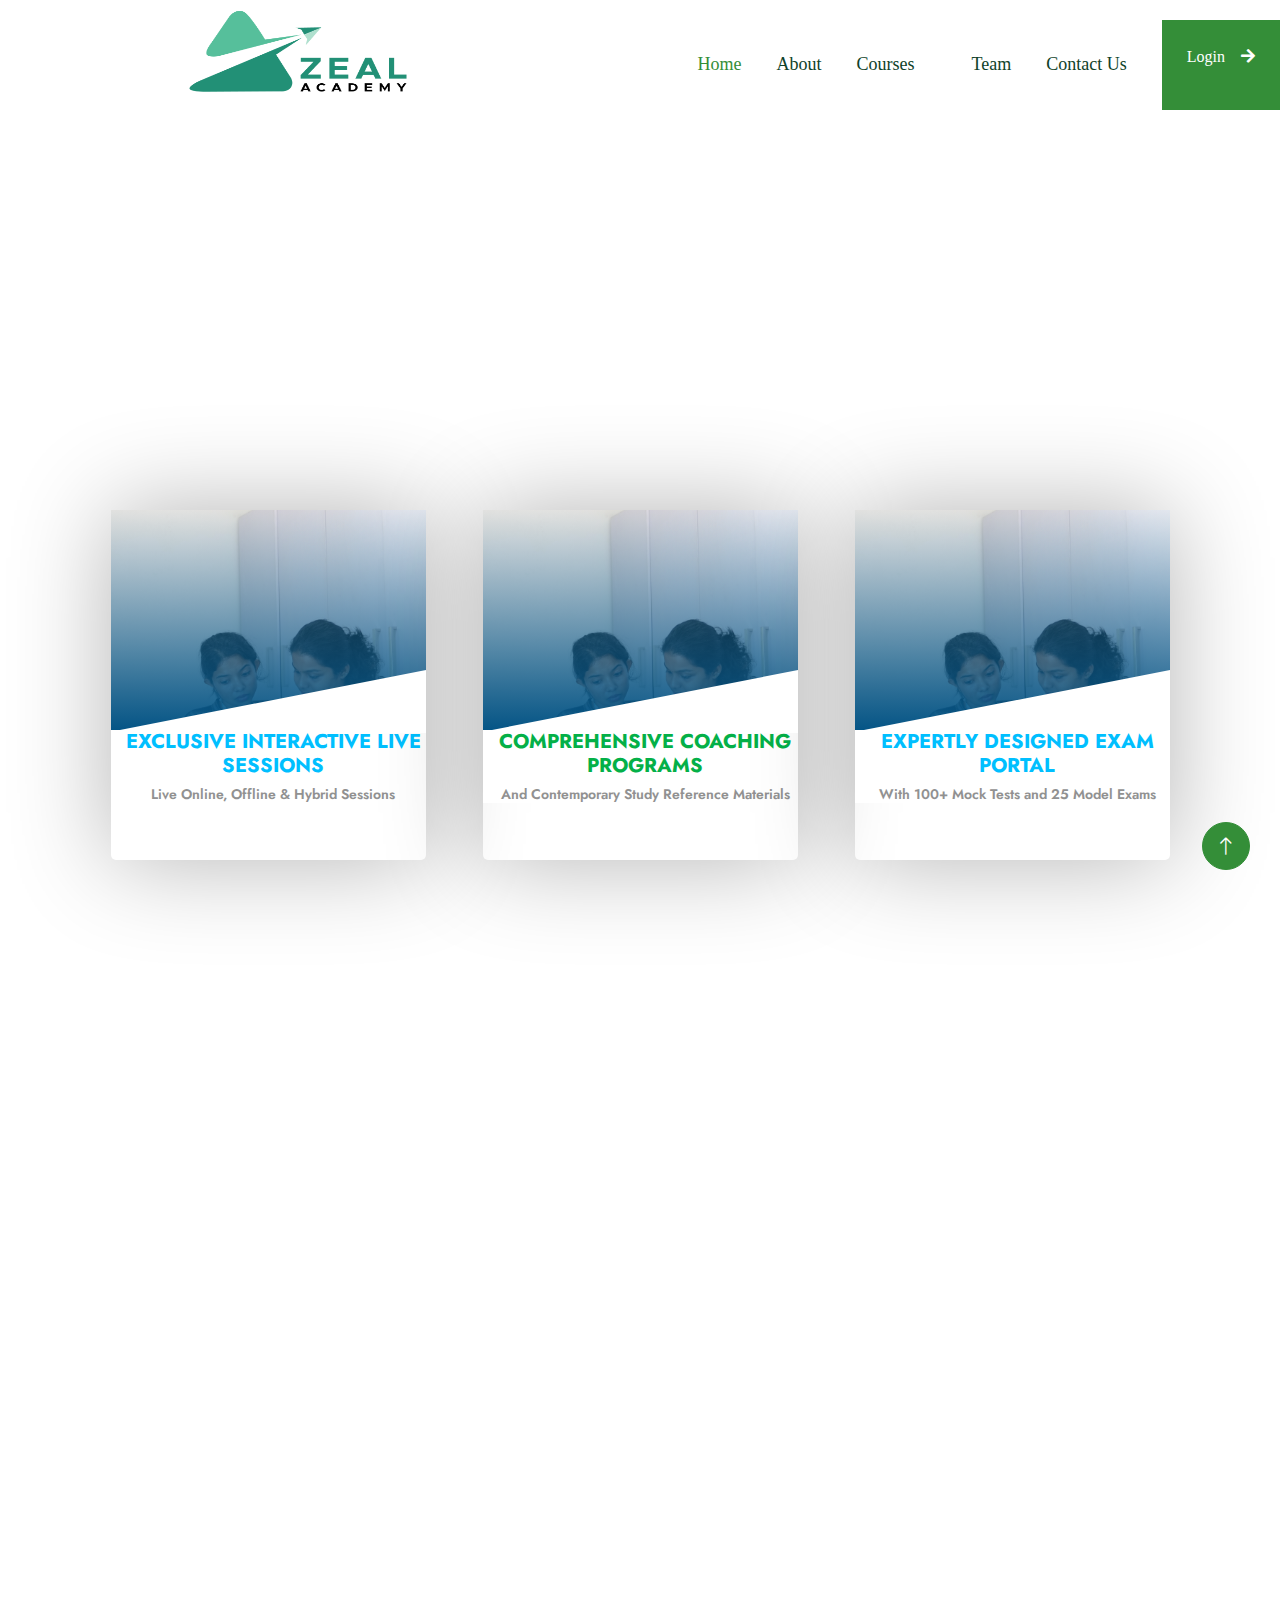
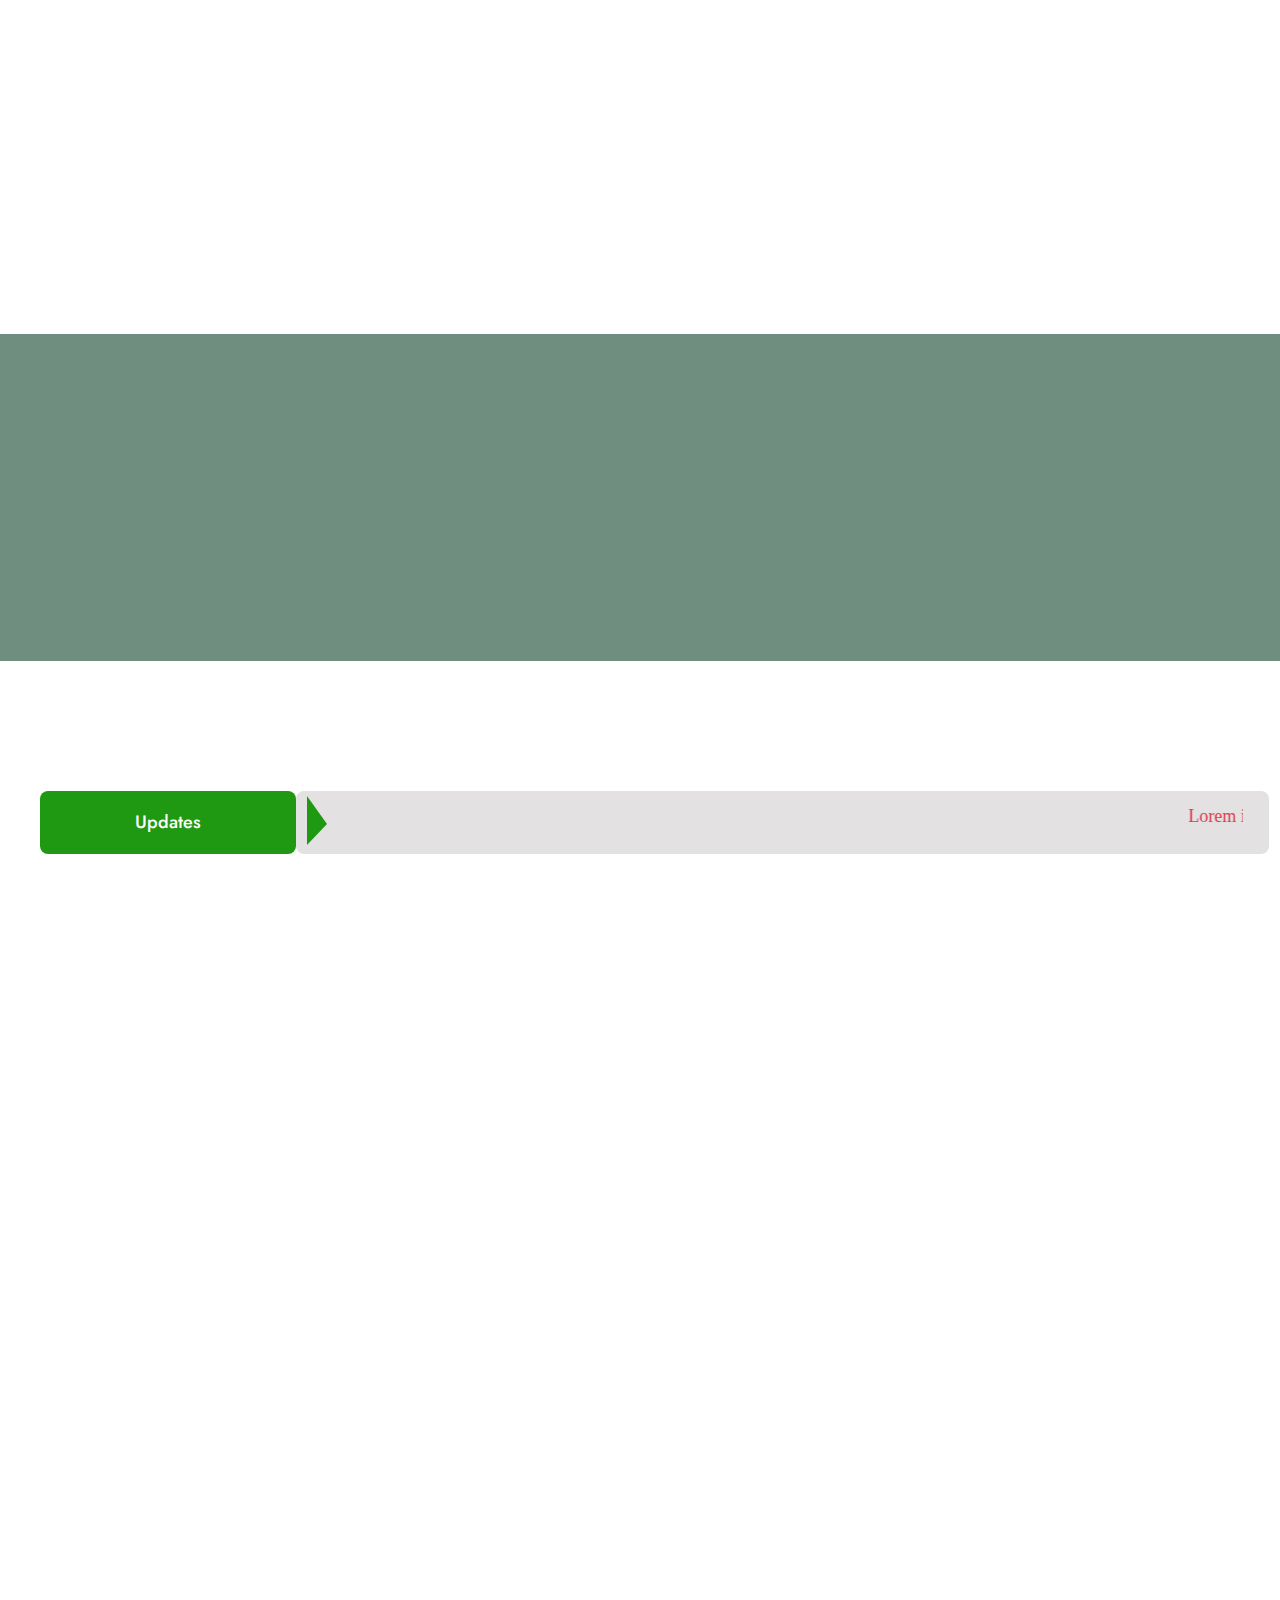
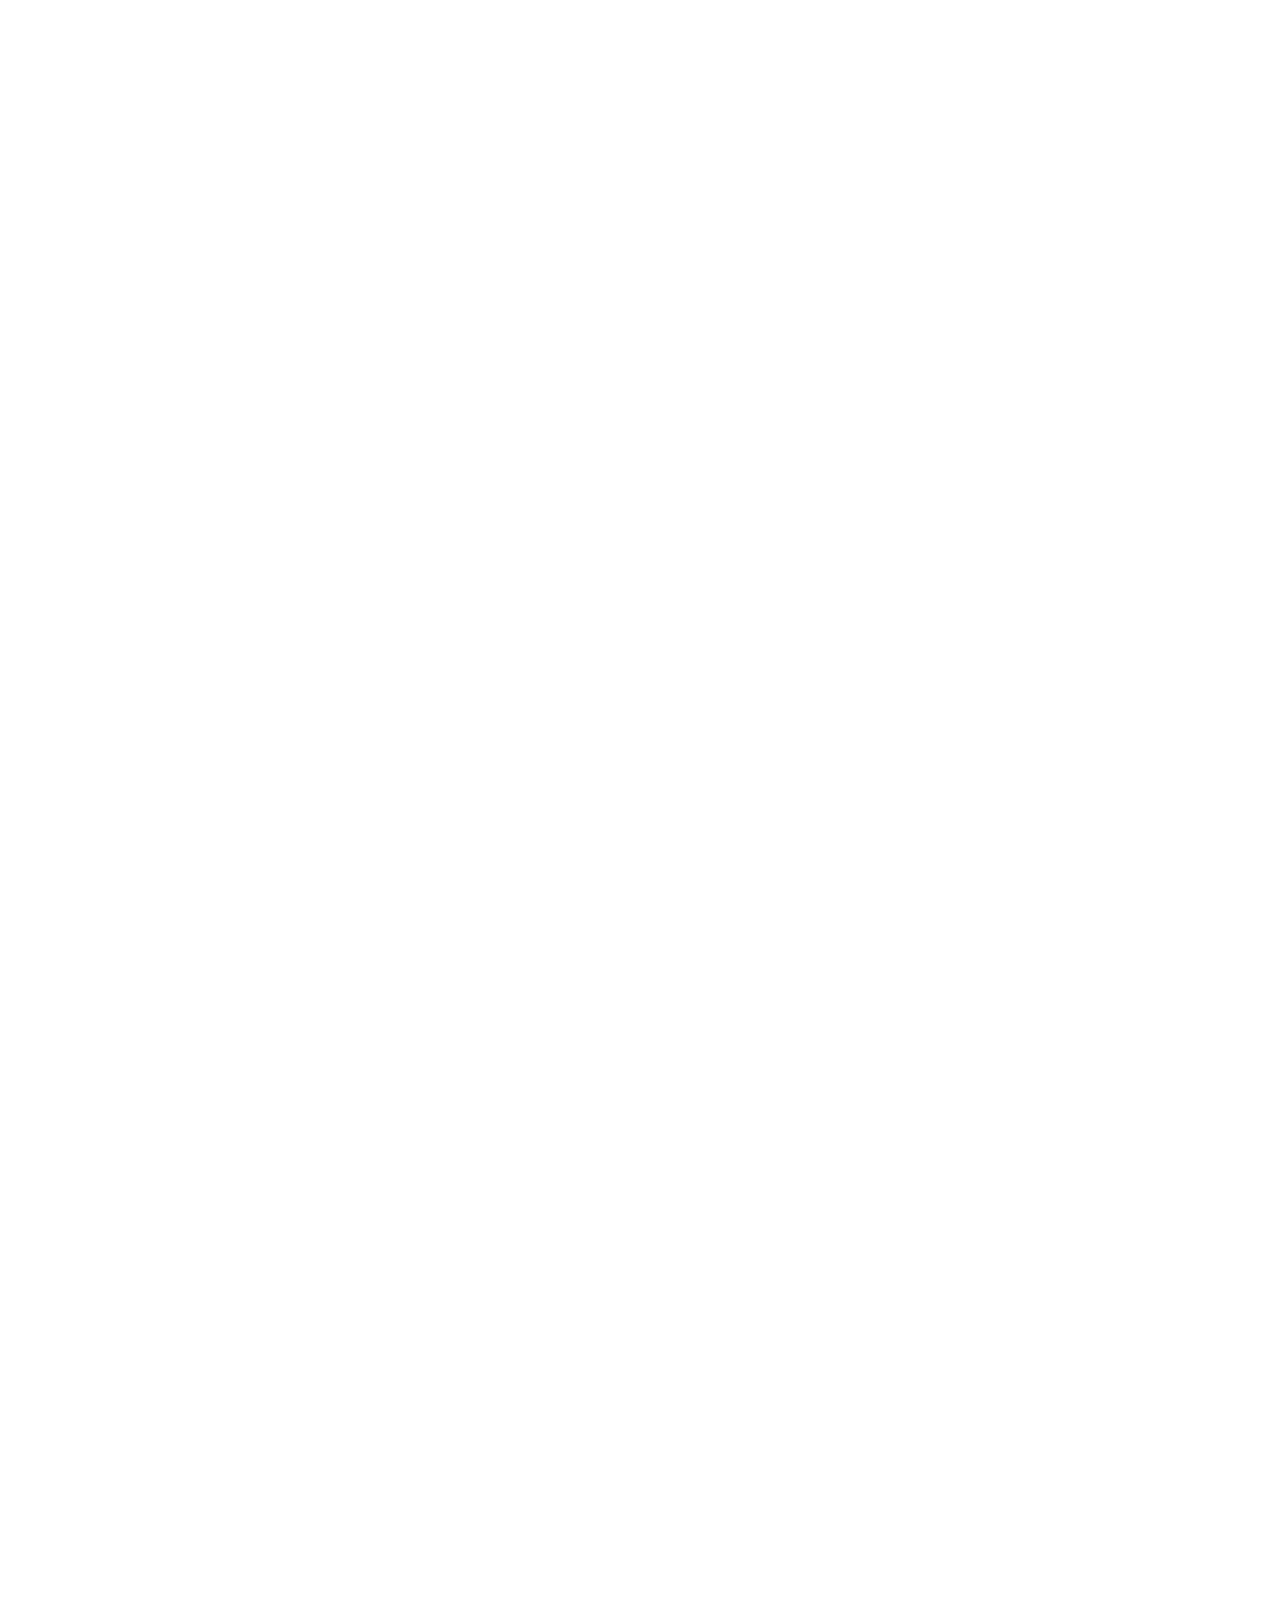
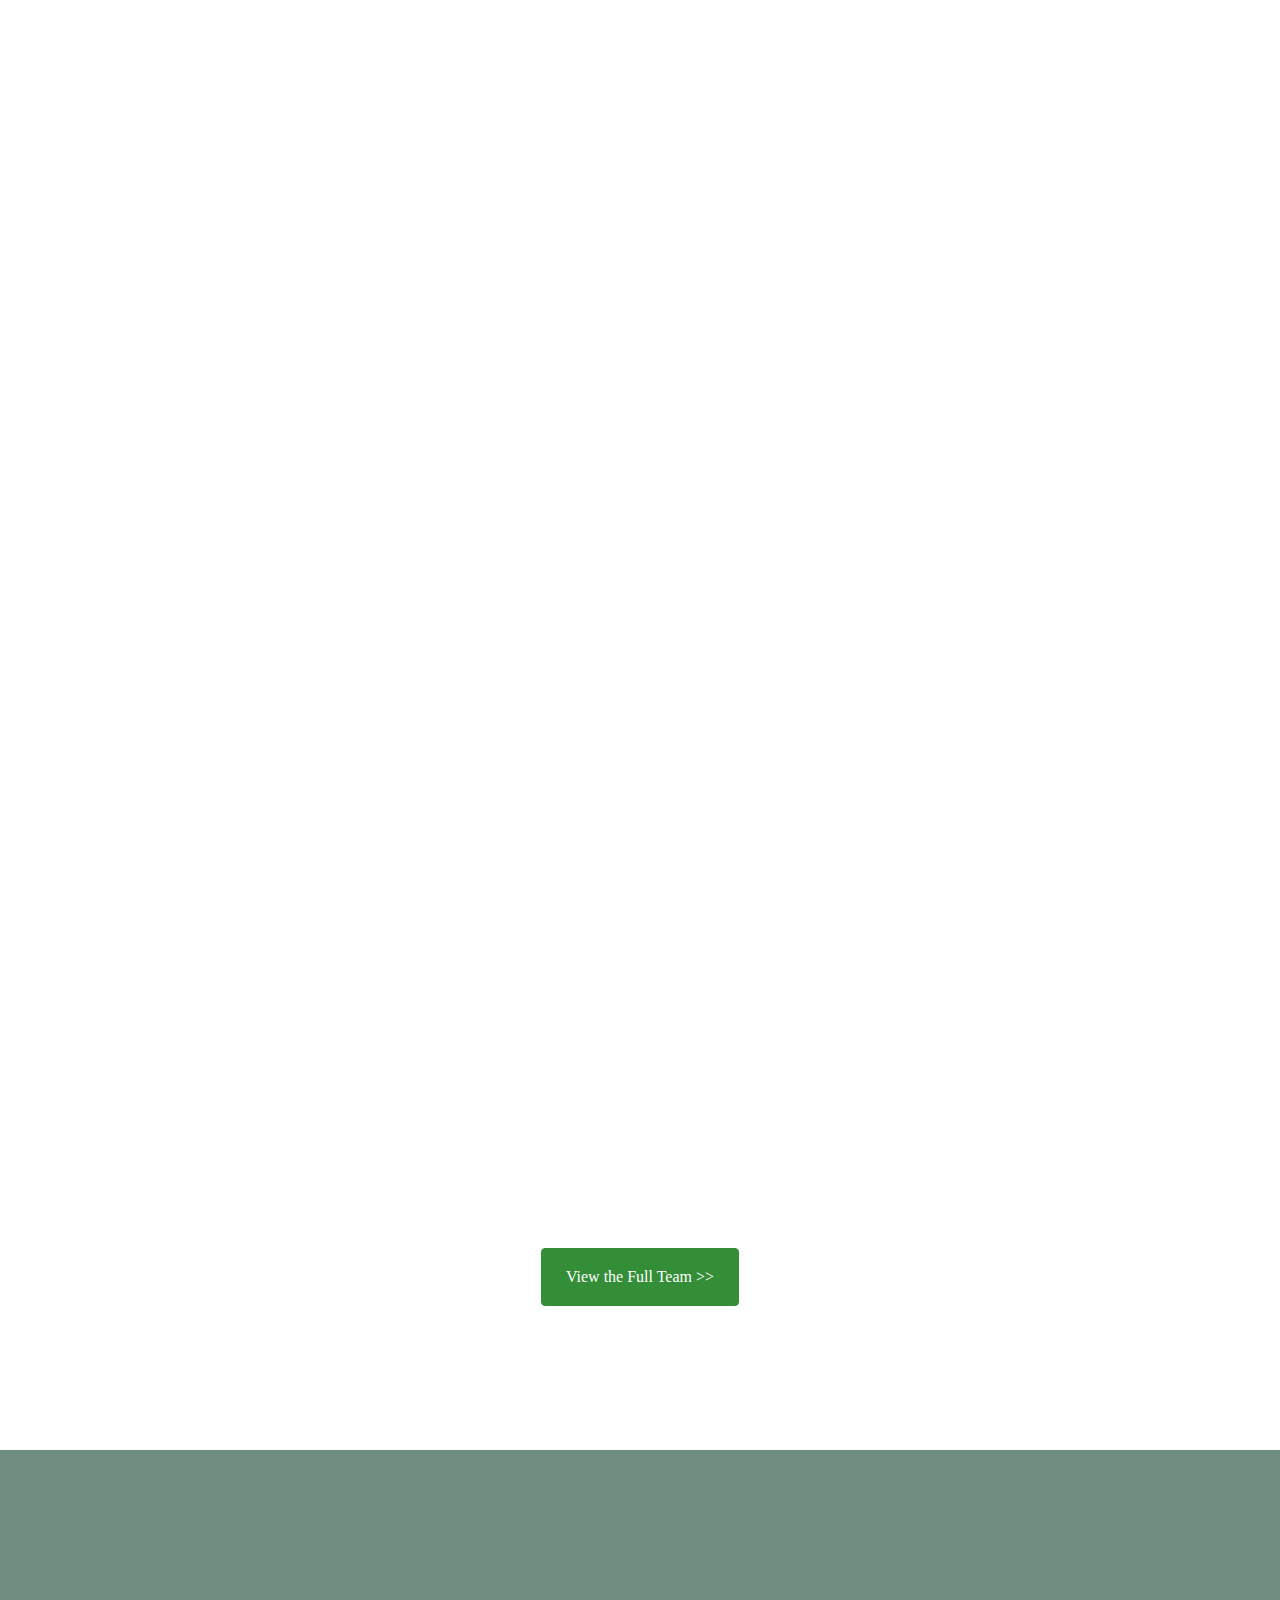
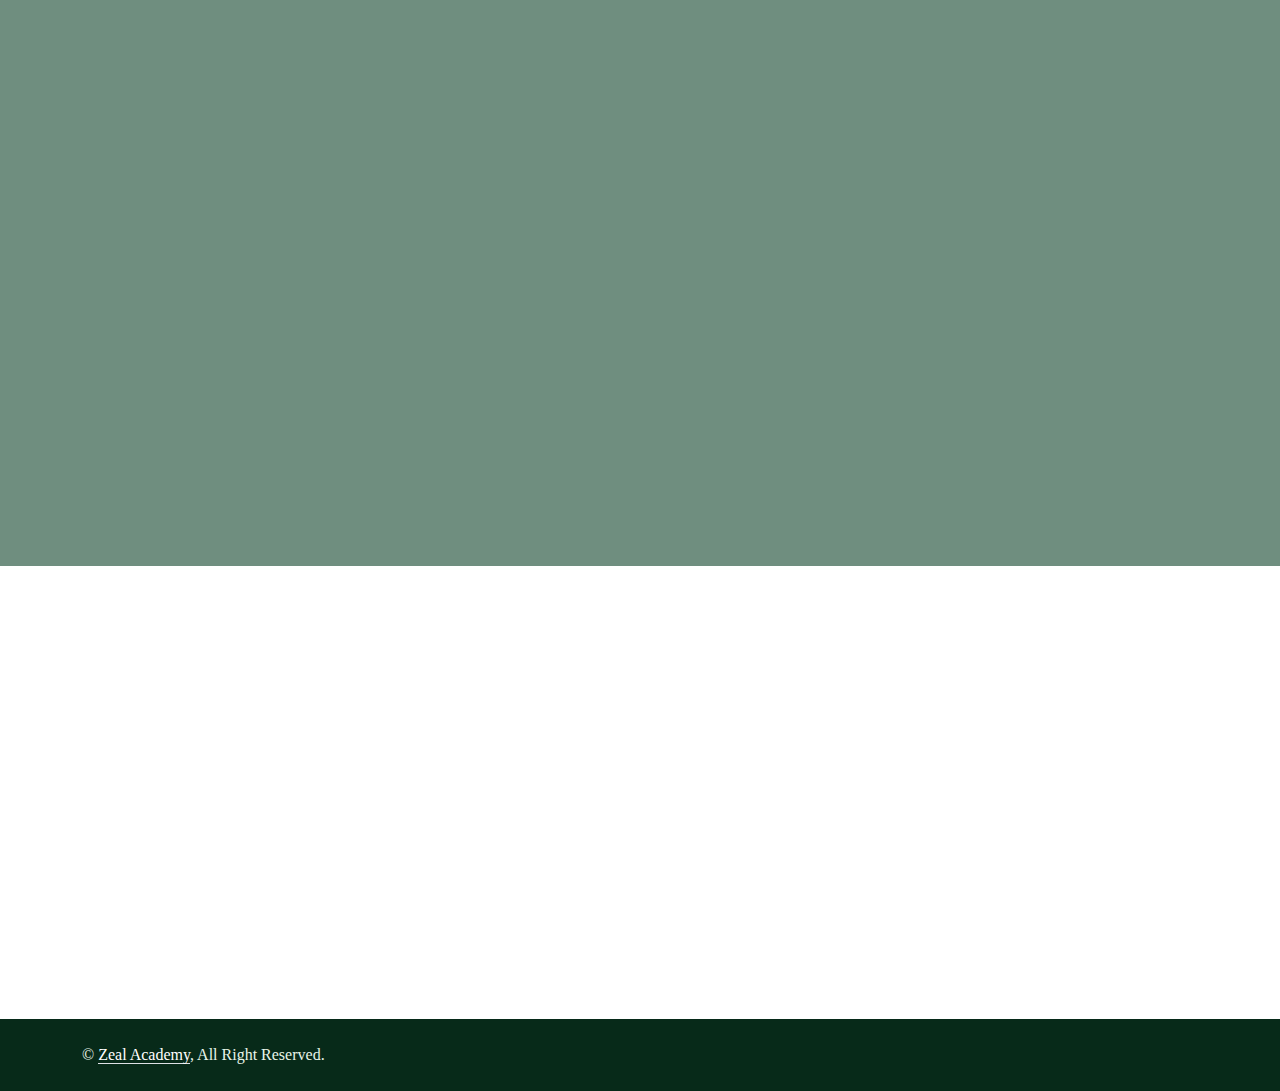
==== index.html @ b024ff93 "changing image extensions" ====
<!DOCTYPE html>
<html lang="en">

<head>
    <meta charset="utf-8">
    <title>Zeal Academy</title>
    <meta content="width=device-width, initial-scale=1.0" name="viewport">
    <meta content="" name="keywords">
    <meta content="" name="description">

    <!-- Favicon -->
    <link href="img/favicon.ico" rel="icon">

    <!-- Google Web Fonts -->
    <link rel="preconnect" href="https://fonts.googleapis.com">
    <link rel="preconnect" href="https://fonts.gstatic.com" crossorigin>
    <link href="https://fonts.googleapis.com/css2?family=Jost:wght@500;600;700&family=Open+Sans:wght@400;500&display=swap" rel="stylesheet">  

    <!-- Icon Font Stylesheet -->
    <link href="https://cdnjs.cloudflare.com/ajax/libs/font-awesome/5.10.0/css/all.min.css" rel="stylesheet">
    <link href="https://cdn.jsdelivr.net/npm/bootstrap-icons@1.4.1/font/bootstrap-icons.css" rel="stylesheet">

    <!-- Libraries Stylesheet -->
    <link href="lib/animate/animate.min.css" rel="stylesheet">
    <link href="lib/owlcarousel/assets/owl.carousel.min.css" rel="stylesheet">
    <link href="lib/lightbox/css/lightbox.min.css" rel="stylesheet">

    <!-- Customized Bootstrap Stylesheet -->
    <link href="css/bootstrap.min.css" rel="stylesheet">

    <!-- Template Stylesheet -->
    <link href="css/style.css" rel="stylesheet">
    
</head>

<body>
    <!-- Spinner Start -->
    <div id="spinner" class="show bg-white position-fixed translate-middle w-100 vh-100 top-50 start-50 d-flex align-items-center justify-content-center">
        <div class="spinner-border text-primary" role="status" style="width: 3rem; height: 3rem;"></div>
    </div>
    <!-- Spinner End -->


    


    <!-- Navbar Start -->
    <nav class="navbar navbar-expand-lg bg-white navbar-light sticky-top p-0">
        <a href="index.html" class="navbar-brand d-flex align-items-center px-4 px-lg-5">
            <img class="zeal-logo mt-2" src="img/zeal-logo.png" />
        </a>
        <button type="button" class="navbar-toggler me-4" data-bs-toggle="collapse" data-bs-target="#navbarCollapse">
            <span class="navbar-toggler-icon"></span>
        </button>
        <div class="collapse navbar-collapse" id="navbarCollapse">
            <div class="navbar-nav ms-auto p-4 p-lg-0">
                <a href="index.html" class="nav-item nav-link active">Home</a>
                <a href="about.html" class="nav-item nav-link">About</a>
                <div class="nav-item dropdown">
                    <a href="#" class="nav-link dropdown-toggle" data-bs-toggle="dropdown">Courses</a>
                    <div class="dropdown-menu bg-light m-0">
                        <a href="opra.html" class="dropdown-item">Opra Exam</a>
                        <a href="pebc.html" class="dropdown-item">PEBC Exam</a>
                        <a href="fpgee-us.html" class="dropdown-item">FPGEE Exam</a>
                        <a href="psi.html" class="dropdown-item">PSI EE</a>
                        <a href="gcc-exam.html" class="dropdown-item">MOHAP Exam</a>
                    </div>
                </div>
                <a href="team.html" class="nav-item nav-link">Team</a>
                
                <a href="contact.html" class="nav-item nav-link">Contact Us</a>
            </div>
            <a href="" class="btn btn-primary py-4 px-lg-4 rounded-0 d-none d-lg-block">Login<i class="fa fa-arrow-right ms-3"></i></a>
        </div>
    </nav>
    <!-- Navbar End -->




    
    <!-- Carousel Start -->
    <div class="container-fluid p-0 wow " >
        <div class="video-container">
            <video autoplay muted loop>
                <source src="videos/starting-video.mp4" type="video/mp4">
                Your browser does not support the video tag.
            </video>
            
        </div>
    </div>
    <!-- Carousel End -->


    <!-- Top Feature Start -->
    <span style="font-family: Bahnschrift;">
    <div class="container-fluid top-feature py-5 pt-lg-0">
        <div class="container py-5 pt-lg-0">
            <div class="row gx-0">
                <div class="col-3 card2 wow fadeIn" style="border-radius: 5px;">
                    <div class="card2-header"
                  style="background-image: url(img/gallery-1.jpg)"
                    >              
                          <div class="card2-header-slanted-edge">
                            <svg xmlns="http://www.w3.org/2000/svg" viewBox="0 0 1000 200"><path class="polygon" d="M-20,200,1000,0V200Z" /></svg>
                          </div>
                    </div>
              
                    <div class="card2-body" style="background-color: #ffffff;">
                        <h2 class="name mb-2" style="color: deepskyblue;">Exclusive Interactive Live Sessions</h2>
                        <h4 class="job-title">Live Online, Offline & Hybrid Sessions</h4>
                        
                    </div>
                </div>
                <div class="col-3 card2 wow fadeIn" style="border-radius: 5px;">
                    <div class="card2-header"
                  style="background-image: url(img/gallery-1.jpg)"
                    >              
                          <div class="card2-header-slanted-edge">
                            <svg xmlns="http://www.w3.org/2000/svg" viewBox="0 0 1000 200"><path class="polygon" d="M-20,200,1000,0V200Z" /></svg>
                          </div>
                    </div>
              
                    <div class="card2-body" style="background-color: #ffffff;">
                        <h2 class="name mb-2" style="color: rgb(4, 176, 72);">Comprehensive Coaching Programs</h2>
                        <h4 class="job-title">And Contemporary Study Reference Materials</h4>
                        
                    </div>
                </div>
                <div class="col-3 card2 wow fadeIn" style="border-radius: 5px;">
                    <div class="card2-header"
                  style="background-image: url(img/gallery-1.jpg)"
                    >              
                          <div class="card2-header-slanted-edge">
                            <svg xmlns="http://www.w3.org/2000/svg" viewBox="0 0 1000 200"><path class="polygon" d="M-20,200,1000,0V200Z" /></svg>
                          </div>
                    </div>
              
                    <div class="card2-body" style="background-color: #ffffff;">
                        <h2 class="name mb-2" style="color: deepskyblue;">Expertly Designed Exam Portal</h2>
                        <h4 class="job-title">With 100+ Mock Tests and 25 Model Exams</h4>
                        
                    </div>
                </div>
                <div class="col-3 card2 wow fadeIn" style="border-radius: 5px;">
                    <div class="card2-header"
                  style="background-image: url(img/gallery-1.jpg)"
                    >              
                          <div class="card2-header-slanted-edge">
                            <svg xmlns="http://www.w3.org/2000/svg" viewBox="0 0 1000 200"><path class="polygon" d="M-20,200,1000,0V200Z" /></svg>
                          </div>
                    </div>
              
                    <div class="card2-body" style="background-color: #ffffff;">
                        <h2 class="name mb-2" style="color: rgb(4, 176, 72);">Wide-ranging Collection of Questions</h2>
                        <h4 class="job-title">3000+ Practice Questions</h4>
                        
                    </div>
                </div>
            </div>
        </div>
    </div>
    </span>
    <!-- Top Feature End -->




    <!-- About Start -->
    <div class="container-xxl py-5">
        <div class="container">
            <div class="row g-5 align-items-end">
                <div class="col-lg-3 col-md-5 wow fadeInUp" data-wow-delay="0.1s">
                    <img class="img-fluid rounded" data-wow-delay="0.1s" src="img/zeal-about.jpg">
                </div>
                <div class="col-lg-6 col-md-7 wow fadeInUp" data-wow-delay="0.3s">
                    <h1 class="display-1 text-primary mb-0"><span class="text-dark" style="font-size: 38px;">Why</span> Zeal ?</h1>
                    <p class="text-primary mb-4">Why Zeal Academy should be your top pick?</p>
                    
                    <p class="mb-4">Zeal Academy stands as Asia's premier institution for aspiring pharmacists seeking opportunities across Australia, New Zealand, Canada, the USA, Ireland and the GCC. Our mission is to empower pharmacy graduates at every stage of their career journey within the global healthcare sector through unparalleled educational services. With over 500 success stories to our name, we pride ourselves on delivering industry-standard training for pharmacy licensure exams, guided by a team of esteemed healthcare experts.</p>
                    <a class="btn btn-primary py-3 px-4" href="">Explore About Us</a>
                </div>
                <div class="col-lg-3 col-md-12 wow fadeInUp" data-wow-delay="0.5s">
                    <div class="row g-5">
                        <div class="col-12 col-sm-6 col-lg-12">
                            <div class="border-start ps-4">
                                <i class="fa fa-award fa-3x text-primary mb-3"></i>
                                <h4 class="mb-3">100 % Trusted</h4>
                                <span></span>
                            </div>
                        </div>
                        <div class="col-12 col-sm-6 col-lg-12">
                            <div class="border-start ps-4">
                                <i class="fa fa-users fa-3x text-primary mb-3"></i>
                                <h4 class="mb-3">Dedicated Team</h4>
                                <span></span>
                            </div>
                        </div>
                    </div>
                </div>
            </div>
        </div>
    </div>
    <!-- About End -->


    


    <!-- Facts Start -->
    <div class="container-fluid facts my-5 py-5" data-parallax="scroll" data-image-src="img/zeal-class-1.jpg">
        <div class="container py-5">
            <div class="row g-5">
                <div class="col-sm-6 col-lg-3 text-center wow fadeIn" data-wow-delay="0.1s">
                    <h1 class="display-4 text-white" data-toggle="counter-up">1234</h1>
                    <span class="fs-5 fw-semi-bold text-light">Results</span>
                </div>
                <div class="col-sm-6 col-lg-3 text-center wow fadeIn" data-wow-delay="0.3s">
                    <h1 class="display-4 text-white" data-toggle="counter-up">1234</h1>
                    <span class="fs-5 fw-semi-bold text-light">Students From Around Globe</span>
                </div>
                <div class="col-sm-6 col-lg-3 text-center wow fadeIn" data-wow-delay="0.5s">
                    <h1 class="display-4 text-white" data-toggle="counter-up">1234</h1>
                    <span class="fs-5 fw-semi-bold text-light">Internship Placements</span>
                </div>
                <div class="col-sm-6 col-lg-3 text-center wow fadeIn" data-wow-delay="0.7s">
                    <h1 class="display-4 text-white" data-toggle="counter-up">1234</h1>
                    <span class="fs-5 fw-semi-bold text-light">Registered Pharmacists in Australia</span>
                </div>
            </div>
        </div>
    </div>
    <!-- Facts End -->


    <!--Updates Start-->
    <div class="container-fluid mt-5"></div>
        <div class="ticker" > 
            <div class="title" style="border-radius: 8px;">
                <h5 style="color: #ffffff;">Updates</h5>
            </div> 
            <div class="news" style="border-radius: 8px;"> 
                <marquee class="news-content text-danger"> 
                    <p>Lorem ipsum dolor sit amet, consectetur adipiscing elit, sed do eiusmod tempor incididunt ut labore et dolore magna aliqua. Ut enim ad minim veniam, quis nostrud</p> 
                    <p>Sed ut perspiciatis unde omnis iste natus error sit voluptatem accusantium doloremque laudantium, totam rem aperiam, eaque ipsa quae ab illo inventore veritatis et quasi architecto </p> 
                    <p>Neque porro quisquam est, qui dolorem ipsum quia dolor sit amet, consectetur, adipisci velit, sed quia non numquam eius modi tempora incidunt ut labore et dolore magnam aliquam quaerat voluptatem. Ut enim ad minima veniam </p> 
                </marquee> 
            </div> 
        </div> 
    </div>    
    <!--Updates End-->


    <!-- Service Start -->
    <div class="container-xxl py-5 mt-5">
        <div class="container">
            <div class="text-center mx-auto wow fadeInUp" data-wow-delay="0.1s" style="max-width: 500px;">
                <p class="fs-5 fw-bold text-primary">Courses</p>
                <h1 class="display-5 mb-5">Our Popular Courses</h1>
            </div>
            <div class="row">
                    <div class="col-6 col-md-4 wow fadeIn">
                        <figure class="snip0056">
                            <figcaption>
                              <h2>OPRA Exam (Australia & New Zealand)</h2>                              
                            </figcaption><img src="https://cdn.shopify.com/s/files/1/2212/4481/products/Australian-flag.jpg?v=1659417130" alt="sample8" />
                            <div class="position"><a href="opra.html" style="color: #ffffff;">See More</a></div>
                          </figure>
                    </div>   
                    <div class="col-6 col-md-4 wow fadeIn">   
                        <figure class="snip0056 yellow">
                            <figcaption>
                              <h2>PEBC Exam (Canada)</h2>
                            </figcaption><img src="https://lh3.googleusercontent.com/HnvrCc3zxj6h3M84N7J3R1ZG9cAGJ3IhW6kDkhy-1cpeUy76i3eKfDWqSws286dXXw" />
                            <div class="position"><a href="pebc.html" style="color: #ffffff;">See More</a></div>
                        </figure>
                    </div>
                    <div class="col-6 col-md-4 wow fadeIn">
                        <figure class="snip0056">
                            <figcaption>
                              <h2>FPGEE Exam (US)</h2>                              
                            </figcaption><img src="https://th.bing.com/th/id/R.322ccae979c491cb1c1b19ee83f96659?rik=Gdw2nelm6g3wWw&riu=http%3a%2f%2f3.bp.blogspot.com%2f-maYioOORewY%2fU8fqr6DU8xI%2fAAAAAAAAA-8%2f5KKhmVAxwDQ%2fs1600%2fUnited%2bStates%2bof%2bAmerica%2bFlag%2b2.jpg&ehk=hD2ma3YDCgSn2dC%2bmCCLWepf%2bQauzqY0LlBzb9AtG%2f4%3d&risl=&pid=ImgRaw&r=0" alt="sample8" />
                            <div class="position"><a href="fpgee-us.html" style="color: #ffffff;">See More</a></div>
                          </figure>
                    </div>  
                    <div class="d-none d-md-block">
                        <div class="d-flex flex-row justify-content-center">
                        <div class="col-md-4 m-2 wow fadeIn">
                            <figure class="snip0056">
                                <figcaption>
                                  <h2>PSI Equivalence Exam</h2>                                   
                                </figcaption><img src="https://iaals.du.edu/sites/default/files/images/featured/ireland-flag.jpg" alt="sample8" />
                                <div class="position"><a href="psi.html" style="color: #ffffff;">See More</a></div>
                              </figure>
                        </div>
                        <div class="col-md-4 m-2 wow fadeIn">   
                            <figure class="snip0056 yellow">
                                <figcaption>
                                  <h2>The GCC Exams</h2>                     
                                </figcaption><img src="https://i1.sndcdn.com/artworks-000262622462-u0391g-t500x500.jpg" />
                                <div class="position"><a href="gcc-exam.html" style="color: #ffffff;">See More</a></div>
                            </figure>
                        </div>
                        </div>  
                    </div>
                    <div class="col-6 d-md-none wow fadeIn">   
                        <figure class="snip0056 yellow">
                            <figcaption>
                              <h2>PSI Equivalence Exam</h2>                              
                              
                            </figcaption><img src="https://iaals.du.edu/sites/default/files/images/featured/ireland-flag.jpg" alt="sample9" />
                            <div class="position"><a href="psi.html" style="color: #ffffff;">See More</a></div>
                        </figure>
                    </div> 
                    <div class="d-flex flex-row justify-content-center">
                        <div class="col-6 d-md-none wow fadeIn">
                            <figure class="snip0056">
                                <figcaption>
                                  <h2>The GCC Exams</h2>   
                                                                 
                                  
                                </figcaption><img src="https://i1.sndcdn.com/artworks-000262622462-u0391g-t500x500.jpg" alt="sample8" />
                                <div class="position"><a href="gcc-exam.html" style="color: #ffffff;">See More</a></div>
                              </figure>
                        </div>
                    </div>
                    
            </div>
                        
        </div>
    </div>
    <!-- Service End -->



    


    

    <!-- video start-->
    <div class="container-fluid">
        <h1 class="mt-5 text-dark text-center mb-4 wow fadeIn">Videos</h1>
            <p class="subtitle text-center mb-5 wow fadeIn">Scrollable</p>
            <div class="d-flex flex-row justify-content-center mt-5 mb-4 wow fadeIn">
            <iframe width="1000" height="750"  class="main-video-yt"
                src="https://www.youtube.com/embed/x-C5CR4EAf0?autoplay=1&mute=1">
            </iframe> 
            </div>
        <div class="scrolling-wrapper row flex-row flex-nowrap mt-4 pb-4 pt-2 wow fadeIn">
               
                <div class="col-4">
                    <iframe width="500" height="315" class="card card-block card-2" 
                        src="https://www.youtube.com/embed/x-C5CR4EAf0?autoplay=1&mute=1">
                    </iframe>
                </div>
                <div class="col-4">
                    <iframe width="500" height="315" class="card card-block card-2" 
                        src="https://www.youtube.com/embed/5BdmSfJfZe8?autoplay=1&mute=1">
                    </iframe>
                </div>
                <div class="col-4">
                    <iframe width="500" height="315" class="card card-block card-2" 
                        src="https://www.youtube.com/embed/W0QoX0cq1lU?autoplay=1&mute=1">
                    </iframe>
                </div>
                <div class="col-4">
                    <iframe width="500" height="315" class="card card-block card-2" 
                        src="https://www.youtube.com/embed/bZDzrmyJTsk?autoplay=1&mute=1">
                    </iframe>
                </div>
                <div class="col-4">
                    <iframe width="500" height="315" class="card card-block card-2" 
                        src="https://www.youtube.com/embed/SiIcqNXthkU?autoplay=1&mute=1">
                    </iframe>
                </div>
                <div class="col-4">
                    <iframe width="500" height="315" class="card card-block card-2" 
                        src="https://www.youtube.com/embed/gem56qt-pb0?autoplay=1&mute=1">
                    </iframe>
                </div>
                <div class="col-5">
                    <div class="card card-block card-7"></div>
                </div>
                <div class="col-5">
                    <div class="card card-block card-8"></div>
                </div>
                <div class="col-5">
                    <div class="card card-block card-9"></div>
                </div>
                <div class="col-5">
                    <div class="card card-block card-10"></div>
                </div>
        </div>
    </div>
    
    <!--video end-->


    <!-- Projects Start -->
    <div class="container-xxl py-5">
        <div class="container">
            <div class="text-center mx-auto wow fadeInUp" data-wow-delay="0.1s" style="max-width: 500px;">
                <p class="fs-5 fw-bold text-primary">Gallery</p>
                <h1 class="display-5 mb-5">Take a Look at Our Gallery</h1>
            </div>
            <div class="row wow fadeInUp" data-wow-delay="0.3s">
                <div class="col-12 text-center">
                    <ul class="list-inline rounded mb-5" id="portfolio-flters">
                        <li class="mx-2 active" data-filter="*">Academy</li>
                        <li class="mx-2" data-filter=".first">Achievements</li>
                        <li class="mx-2" data-filter=".second">Alumni</li>
                    </ul>
                </div>
            </div>
            <div class="row g-4 portfolio-container">
                <div class="col-lg-4 col-md-6 portfolio-item first wow fadeInUp" data-wow-delay="0.1s">
                    <div class="portfolio-inner rounded">
                        <img class="img-fluid" src="img/gallery-2.JPG" alt="">
                        <div class="portfolio-text">
                            <h4 class="text-white mb-4">aaaaaaaaaaa</h4>
                            <div class="d-flex">
                                <a class="btn btn-lg-square rounded-circle mx-2" href="img/gallery-2.jpg" data-lightbox="portfolio"><i class="fa fa-eye"></i></a>
                                <a class="btn btn-lg-square rounded-circle mx-2" href=""><i class="fa fa-link"></i></a>
                            </div>
                        </div>
                    </div>
                </div>
                <div class="col-lg-4 col-md-6 portfolio-item second wow fadeInUp" data-wow-delay="0.3s">
                    <div class="portfolio-inner rounded">
                        <img class="img-fluid" src="img/gallery-5.jpg" alt="">
                        <div class="portfolio-text">
                            <h4 class="text-white mb-4">sssssssssss</h4>
                            <div class="d-flex">
                                <a class="btn btn-lg-square rounded-circle mx-2" href="img/gallery-5.JPG" data-lightbox="portfolio"><i class="fa fa-eye"></i></a>
                                <a class="btn btn-lg-square rounded-circle mx-2" href=""><i class="fa fa-link"></i></a>
                            </div>
                        </div>
                    </div>
                </div>
                <div class="col-lg-4 col-md-6 portfolio-item first wow fadeInUp" data-wow-delay="0.5s">
                    <div class="portfolio-inner rounded">
                        <img class="img-fluid" src="img/gallery-7.jpg" alt="">
                        <div class="portfolio-text">
                            <h4 class="text-white mb-4">ssssssssss</h4>
                            <div class="d-flex">
                                <a class="btn btn-lg-square rounded-circle mx-2" href="img/gallery-7.JPG" data-lightbox="portfolio"><i class="fa fa-eye"></i></a>
                                <a class="btn btn-lg-square rounded-circle mx-2" href=""><i class="fa fa-link"></i></a>
                            </div>
                        </div>
                    </div>
                </div>
                <div class="col-lg-4 col-md-6 portfolio-item second wow fadeInUp" data-wow-delay="0.1s">
                    <div class="portfolio-inner rounded">
                        <img class="img-fluid" src="img/gallery-8.jpg" alt="">
                        <div class="portfolio-text">
                            <h4 class="text-white mb-4">ddddddddddddd</h4>
                            <div class="d-flex">
                                <a class="btn btn-lg-square rounded-circle mx-2" href="img/gallery-8.JPG" data-lightbox="portfolio"><i class="fa fa-eye"></i></a>
                                <a class="btn btn-lg-square rounded-circle mx-2" href=""><i class="fa fa-link"></i></a>
                            </div>
                        </div>
                    </div>
                </div>
                <div class="col-lg-4 col-md-6 portfolio-item first wow fadeInUp" data-wow-delay="0.3s">
                    <div class="portfolio-inner rounded">
                        <img class="img-fluid" src="img/gallery-13.JPG" alt="">
                        <div class="portfolio-text">
                            <h4 class="text-white mb-4">fffffffffffff</h4>
                            <div class="d-flex">
                                <a class="btn btn-lg-square rounded-circle mx-2" href="img/gallery-13.jpg" data-lightbox="portfolio"><i class="fa fa-eye"></i></a>
                                <a class="btn btn-lg-square rounded-circle mx-2" href=""><i class="fa fa-link"></i></a>
                            </div>
                        </div>
                    </div>
                </div>
                <div class="col-lg-4 col-md-6 portfolio-item second wow fadeInUp" data-wow-delay="0.5s">
                    <div class="portfolio-inner rounded">
                        <img class="img-fluid" src="img/142016.jpg" alt="">
                        <div class="portfolio-text">
                            <h4 class="text-white mb-4">ggggggggggggggg</h4>
                            <div class="d-flex">
                                <a class="btn btn-lg-square rounded-circle mx-2" href="img/142016.jpg" data-lightbox="portfolio"><i class="fa fa-eye"></i></a>
                                <a class="btn btn-lg-square rounded-circle mx-2" href=""><i class="fa fa-link"></i></a>
                            </div>
                        </div>
                    </div>
                </div>
            </div>
        </div>
    </div>
    <!-- Projects End -->


    


    <!-- Testimonial Start -->
    <div class="container-xxl py-5">
        <div class="container">
            <div class="row g-5">
                <div class="col-lg-5 wow fadeInUp" data-wow-delay="0.1s">
                    <p class="fs-5 fw-bold text-primary">Testimonial</p>
                    <h1 class="display-5 mb-5">What Our Students Say!</h1>
                    <p class="mb-4">Tempor erat elitr rebum at clita. Diam dolor diam ipsum sit. Aliqu diam amet diam et eos. Clita erat ipsum et lorem et sit sed stet lorem sit clita duo justo.</p>
                    <a class="btn btn-primary py-3 px-4" href="">See More</a>
                </div>
                <div class="col-lg-7 wow fadeInUp" data-wow-delay="0.5s">
                    <div class="owl-carousel testimonial-carousel">
                        <div class="testimonial-item">
                            <div class=" d-flex flex-row">
                            <img class="img-fluid rounded mb-3" src="img/testimonial-1.jpg" alt="">
                            <div class="m-3 d-flex flex-column justify-content-end">
                                <h4>Client Name</h4>
                                <span>Profession</span>   
                            <div class="ratings mt-2 d-flex flex-row">
                                <i class="fa fa-star"></i>
                                <i class="fa fa-star"></i>
                                <i class="fa fa-star"></i>
                                <i class="fa fa-star"></i>
                                <i class="fa fa-star"></i>                                 
                            </div>
                            </div>
                        </div>
                            <p class="fs-5">Dolores sed duo clita tempor justo dolor et stet lorem kasd labore dolore lorem ipsum. At lorem lorem magna ut et, nonumy et labore et tempor diam tempor erat.</p>
                            
                        </div>
                        <div class="testimonial-item">
                            <div class=" d-flex flex-row">
                            <img class="img-fluid rounded mb-3" src="img/testimonial-2.jpg" alt="">
                            <div class="m-3 d-flex flex-column justify-content-end">
                                <h4>Client Name</h4>
                                <span>Profession</span>   
                            <div class="ratings mt-2 d-flex flex-row">
                                <i class="fa fa-star"></i>
                                <i class="fa fa-star"></i>
                                <i class="fa fa-star"></i>
                                <i class="fa fa-star"></i>
                                <i class="fa fa-star"></i>                                 
                            </div>
                            </div>
                        </div>
                            <p class="fs-5">Dolores sed duo clita tempor justo dolor et stet lorem kasd labore dolore lorem ipsum. At lorem lorem magna ut et, nonumy et labore et tempor diam tempor erat.</p>
                            
                        </div>
                    </div>
                </div>
            </div>
        </div>
    </div>           
    <!-- Testimonial End --> 






    



    <!-- Team Start -->
    <div class="container-xxl py-5">
        <div class="container">
            <div class="text-center mx-auto wow fadeInUp" data-wow-delay="0.1s" style="max-width: 500px;">
                <p class="fs-5 fw-bold text-primary">Our Team</p>
                <h1 class="display-5 mb-5">Dedicated & Experienced Team</h1>
            </div>
            <div class="row g-4">
                <div class="col-lg-3 col-md-6 wow fadeInUp" data-wow-delay="0.1s">
                    <div class="team-item rounded">
                        <img class="img-fluid" src="img/team-3.jpg" alt="">
                        <div class="team-text">
                        <a href="team.html">                            
                            <h4 class="mb-0">Dr. Anphil Thomas, Pharm. D</h4>
                            <p class="text-primary">Founder & Managing Director</p>
                        </a>
                        </div>
                    </div>
                </div>
                <div class="col-lg-3 col-md-6 wow fadeInUp" data-wow-delay="0.3s">
                    <div class="team-item rounded">
                        <img class="img-fluid" src="img/team-3.jpg" alt="">
                        <div class="team-text">
                        <a href="team.html">                            
                            <h4 class="mb-0">Dr. Lithin Philiph, Pharm. D</h4>
                            <p class="text-primary">Co-Founder & Pharmacy Manager (Registered Pharmacist), Terrywhite Chemmart, Australia</p>
                        </a>
                        </div>    
                    </div>
                </div>
                
                <div class="col-lg-3 col-md-6 wow fadeInUp" data-wow-delay="0.5s">
                    <div class="team-item rounded">
                        <img class="img-fluid" src="img/team-3.jpg" alt="">
                        <div class="team-text">
                        <a href="team.html">
                            <h4 class="mb-0">Ms. Anjusha Jose M</h4>
                            <p class="text-primary">Visa Operations Director</p>                               
                        </a>
                        </div>
                    </div>
                </div>
                <div class="col-lg-3 col-md-6 wow fadeInUp" data-wow-delay="0.3s">
                    <div class="team-item rounded">
                        <img class="img-fluid" src="img/team-3.jpg" alt="">
                        <div class="team-text">
                        <a href="team.html">                            
                            <h4 class="mb-0">Dr. Merin Sara Philip</h4>
                            <p class="text-primary">Academic Coordinator</p>
                        </a> 
                        </div>   
                    </div>
                </div>
                <div class="d-flex flex-row justify-content-center">                
                    <div class="d-flex flex-column justify-content-end p-5">
                        <div class="col-12 text-center">
                            <a href="team.html">
                                <button class="btn btn-primary py-3 px-4">View the Full Team >></button>
                            </a>    
                        </div>
                    </div>    
                </div>
            </div>
        </div>
    </div>
    <!-- Team End -->



    <!-- Quote Start -->
    <div class="container-fluid quote my-5 py-5" data-parallax="scroll" data-image-src="img/pharmacist-male.jpg">
        <div class="container py-5">
            <div class="row justify-content-center">
                <div class="col-lg-7">
                    <div class="bg-white rounded p-4 p-sm-5 wow fadeIn" data-wow-delay="0.5s">
                        <h1 class="display-5 text-center mb-5">Enquire Now</h1>
                        <div class="row g-3">
                            <div class="col-sm-6">
                                <div class="form-floating">
                                    <input type="text" class="form-control bg-light border-0" id="gname" placeholder="Gurdian Name">
                                    <label for="gname">Your Name</label>
                                </div>
                            </div>
                            <div class="col-sm-6">
                                <div class="form-floating">
                                    <input type="email" class="form-control bg-light border-0" id="gmail" placeholder="Gurdian Email">
                                    <label for="gmail">Your Email</label>
                                </div>
                            </div>
                            <div class="col-sm-6">
                                <div class="form-floating">
                                    <input type="text" class="form-control bg-light border-0" id="cname" placeholder="Child Name">
                                    <label for="cname">Your Mobile</label>
                                </div>
                            </div>
                            <div class="col-sm-6">
                                <div class="form-floating">
                                    <input type="text" class="form-control bg-light border-0" id="cage" placeholder="Child Age">
                                    <label for="cage">Course</label>
                                </div>
                            </div>
                            <div class="col-12">
                                <div class="form-floating">
                                    <textarea class="form-control bg-light border-0" placeholder="Leave a message here" id="message" style="height: 100px"></textarea>
                                    <label for="message">Message</label>
                                </div>
                            </div>
                            <div class="col-12 text-center">
                                <button class="btn btn-primary py-3 px-4" type="submit">Submit Now</button>
                            </div>
                        </div>
                    </div>
                </div>
            </div>
        </div>
    </div>
    <!-- Quote End -->


     

    


    <!-- Footer Start -->
    <div class="container-fluid bg-dark text-light footer mt-5 py-5 wow fadeIn" data-wow-delay="0.1s">
        <div class="container py-5">
            <div class="row g-5">
                <div class="col-lg-3 col-md-6">
                    <h4 class="text-white mb-4">Our Office</h4>
                    <p class="mb-2"><i class="fa fa-map-marker-alt me-3"></i>123 Street, New York, USA</p>
                    <p class="mb-2"><i class="fa fa-phone-alt me-3"></i>+012 345 67890</p>
                    <p class="mb-2"><i class="fa fa-envelope me-3"></i>info@example.com</p>
                    <div class="d-flex pt-2">
                        <a class="btn btn-square btn-outline-light rounded-circle me-2" href=""><i class="fab fa-twitter"></i></a>
                        <a class="btn btn-square btn-outline-light rounded-circle me-2" href=""><i class="fab fa-facebook-f"></i></a>
                        <a class="btn btn-square btn-outline-light rounded-circle me-2" href=""><i class="fab fa-youtube"></i></a>
                        <a class="btn btn-square btn-outline-light rounded-circle me-2" href=""><i class="fab fa-linkedin-in"></i></a>
                    </div>
                </div>
                <div class="col-lg-3 col-md-6">
                    <h4 class="text-white mb-4">Courses For</h4>
                    <a class="btn btn-link" href="">OPRA</a>
                    <a class="btn btn-link" href="">PEBC</a>
                    <a class="btn btn-link" href="">FPGEE</a>
                    <a class="btn btn-link" href="">PSI</a>
                    <a class="btn btn-link" href="">GCC</a>
                </div>
                <div class="col-lg-3 col-md-6">
                    <h4 class="text-white mb-4">Quick Links</h4>
                    <a class="btn btn-link" href="">Home</a>
                    <a class="btn btn-link" href="">About Us</a>
                    <a class="btn btn-link" href="">Courses</a>
                    <a class="btn btn-link" href="">Enquiry</a>
                    <a class="btn btn-link" href="">Team</a>
                </div>
                <div class="col-lg-3 col-md-6">
                    <h4 class="text-white mb-4">Signup</h4>
                    <p>Signup to receive E-mail updates</p>
                    <div class="position-relative w-100">
                        <input class="form-control bg-light border-light w-100 py-3 ps-4 pe-5" type="text" placeholder="Your email">
                        <button type="button" class="btn btn-primary py-2 position-absolute top-0 end-0 mt-2 me-2">SignUp</button>
                    </div>
                </div>
            </div>
        </div>
    </div>
    <!-- Footer End -->


    <!-- Copyright Start -->
    <div class="container-fluid copyright py-4">
        <div class="container">
            <div class="row">
                <div class="col-md-6 text-center text-md-start mb-3 mb-md-0">
                    &copy; <a class="border-bottom" href="#">Zeal Academy</a>, All Right Reserved.
                </div>
                
            </div>
        </div>
    </div>
    <!-- Copyright End -->


    <!-- Back to Top -->
    <a href="#" class="btn btn-lg btn-primary btn-lg-square rounded-circle back-to-top"><i class="bi bi-arrow-up"></i></a>


    <!-- JavaScript Libraries -->
    <script src="https://code.jquery.com/jquery-3.4.1.min.js"></script>
    <script src="https://cdn.jsdelivr.net/npm/bootstrap@5.0.0/dist/js/bootstrap.bundle.min.js"></script>
    <script src="lib/wow/wow.min.js"></script>
    <script src="lib/easing/easing.min.js"></script>
    <script src="lib/waypoints/waypoints.min.js"></script>
    <script src="lib/owlcarousel/owl.carousel.min.js"></script>
    <script src="lib/counterup/counterup.min.js"></script>
    <script src="lib/parallax/parallax.min.js"></script>
    <script src="lib/isotope/isotope.pkgd.min.js"></script>
    <script src="lib/lightbox/js/lightbox.min.js"></script>

    <!-- Template Javascript -->
    <script src="js/main.js"></script>
</body>

</html>
---- css/style.css ----
/********** Template CSS **********/
:root {
    --primary: #348E38;
    --secondary: #525368;
    --light: #E8F5E9;
    --dark: #0F4229;
}

.back-to-top {
    position: fixed;
    display: none;
    right: 30px;
    bottom: 30px;
    z-index: 99;
}

h1,
.h1,
h2,
.h2,
.fw-bold {
    font-weight: 700 !important;
}

h3,
.h3,
h4,
.h4,
.fw-medium {
    font-weight: 600 !important;
}

h5,
.h5,
h6,
.h6,
.fw-semi-bold {
    font-weight: 500 !important;
}


/*** Spinner ***/
#spinner {
    opacity: 0;
    visibility: hidden;
    transition: opacity .5s ease-out, visibility 0s linear .5s;
    z-index: 99999;
}

#spinner.show {
    transition: opacity .5s ease-out, visibility 0s linear 0s;
    visibility: visible;
    opacity: 1;
}






/*** Button ***/
.btn {
    font-weight: 500;
    transition: .5s;
}

.btn.btn-primary {
    color: #FFFFFF;
}

.btn-square {
    width: 38px;
    height: 38px;
}

.btn-sm-square {
    width: 32px;
    height: 32px;
}

.btn-lg-square {
    width: 48px;
    height: 48px;
}

.btn-square,
.btn-sm-square,
.btn-lg-square {
    padding: 0;
    display: flex;
    align-items: center;
    justify-content: center;
    font-weight: normal;
}

/*** Navbar ***/
.navbar.sticky-top {
    top: -100px;
    transition: .5s;
}

.navbar .navbar-brand {
    height: 75px;
}

.navbar .navbar-nav .nav-link {
    margin-right: 30px;
    padding: 25px 0;
    color: var(--dark);
    font-weight: 500;
    outline: none;
}

.navbar .navbar-nav .nav-link:hover,
.navbar .navbar-nav .nav-link.active {
    color: var(--primary);
}

.navbar .dropdown-toggle::after {
    border: none;
    content: "\f107";
    font-family: playfair display;
    font-weight: 900;
    vertical-align: middle;
    margin-left: 8px;
}

@media (max-width: 991.98px) {
    .navbar .navbar-nav .nav-link  {
        margin-right: 0;
        padding: 10px 0;
    }

    .navbar .navbar-nav {
        border-top: 1px solid #EEEEEE;
    }
}

@media (min-width: 992px) {
    .navbar .nav-item .dropdown-menu {
        display: block;
        border: none;
        margin-top: 0;
        top: 150%;
        opacity: 0;
        visibility: hidden;
        transition: .5s;
    }

    .navbar .nav-item:hover .dropdown-menu {
        top: 100%;
        visibility: visible;
        transition: .5s;
        opacity: 1;
    }
}

.navbar .btn:hover {
    color: #FFFFFF !important;
    background: var(--primary) !important;
}


/*** Header ***/
.header-carousel .carousel-inner {
    position: absolute;
    width: 100%;
    height: 700%;
    top: 0;
    left: 0;
    display: flex;
    align-items: center;
    background: rgba(22, 22, 22, .7);
}

@media (max-width: 768px) {
    .header-carousel .owl-carousel-item {
        position: relative;
        min-height: 500px;
    }
    
    .header-carousel .owl-carousel-item img {
        position: absolute;
        width: 100%;
        height: 70%;
        object-fit: cover;
    }

    .header-carousel .owl-carousel-item h5,
    .header-carousel .owl-carousel-item p {
        font-size: 14px !important;
        font-weight: 400 !important;
    }

    .header-carousel .owl-carousel-item h1 {
        font-size: 30px;
        font-weight: 600;
    }
}

.header-carousel .owl-nav {
    position: absolute;
    width: 200px;
    height: 45px;
    bottom: 30px;
    left: 50%;
    transform: translateX(-50%);
    display: flex;
    justify-content: space-between;
}

.header-carousel .owl-nav .owl-prev,
.header-carousel .owl-nav .owl-next {
    width: 45px;
    height: 45px;
    display: flex;
    align-items: center;
    justify-content: center;
    color: #FFFFFF;
    background: transparent;
    border: 1px solid #FFFFFF;
    border-radius: 45px;
    font-size: 22px;
    transition: .5s;
}

.header-carousel .owl-nav .owl-prev:hover,
.header-carousel .owl-nav .owl-next:hover {
    background: var(--primary);
    border-color: var(--primary);
}

.header-carousel .owl-dots {
    position: absolute;
    height: 45px;
    bottom: 30px;
    left: 50%;
    transform: translateX(-50%);
    display: flex;
    align-items: center;
    justify-content: center;
}

.header-carousel .owl-dot {
    position: relative;
    display: inline-block;
    margin: 0 5px;
    width: 15px;
    height: 15px;
    background: transparent;
    border: 1px solid #FFFFFF;
    border-radius: 15px;
    transition: .5s;
}

.header-carousel .owl-dot::after {
    position: absolute;
    content: "";
    width: 5px;
    height: 5px;
    top: 4px;
    left: 4px;
    background: #FFFFFF;
    border-radius: 5px;
}

.header-carousel .owl-dot.active {
    background: var(--primary);
    border-color: var(--primary);
}

.page-header {
    background: linear-gradient(rgba(22, 22, 22, .7), rgba(22, 22, 22, .7)), url(../img/zeal-class-1.jpg) center center no-repeat;
    background-size: cover;
}

.breadcrumb-item + .breadcrumb-item::before {
    color: var(--light);
}


/*** About ***/
@media (min-width: 992px) {
    .container.about {
        max-width: 100% !important;
    }

    .about-text  {
        padding-right: calc(((100% - 960px) / 2) + .75rem);
    }
}

@media (min-width: 1200px) {
    .about-text  {
        padding-right: calc(((100% - 1140px) / 2) + .75rem);
    }
}

@media (min-width: 1400px) {
    .about-text  {
        padding-right: calc(((100% - 1320px) / 2) + .75rem);
    }
}


/*** Service ***/
.service-row {
    box-shadow: 0 0 45px rgba(0, 0, 0, .08);
}

.service-item {
    border-color: rgba(0, 0, 0, .03) !important;
}

.service-item .btn {
    width: 38px;
    height: 38px;
    display: inline-flex;
    align-items: center;
    color: #FFFFFF;
    background: var(--primary);
    border-radius: 38px;
    white-space: nowrap;
    overflow: hidden;
    transition: .5s;
}

.service-item:hover .btn {
    width: 140px;
}


/*** Feature ***/
@media (min-width: 992px) {
    .container.feature {
        max-width: 100% !important;
    }

    .feature-text  {
        padding-left: calc(((100% - 960px) / 2) + .75rem);
    }
}

@media (min-width: 1200px) {
    .feature-text  {
        padding-left: calc(((100% - 1140px) / 2) + .75rem);
    }
}

@media (min-width: 1400px) {
    .feature-text  {
        padding-left: calc(((100% - 1320px) / 2) + .75rem);
    }
}


/*** Project Portfolio ***/
#portfolio-flters li {
    display: inline-block;
    font-weight: 500;
    color: var(--dark);
    cursor: pointer;
    transition: .5s;
    border-bottom: 2px solid transparent;
}

#portfolio-flters li:hover,
#portfolio-flters li.active {
    color: var(--primary);
    border-color: var(--primary);
}

.portfolio-inner {
    position: relative;
    overflow: hidden;
    box-shadow: 0 0 45px rgba(0, 0, 0, .07);
}

.portfolio-inner img {
    transition: .5s;
}

.portfolio-inner:hover img {
    transform: scale(1.1);
}

.portfolio-inner .portfolio-text {
    position: absolute;
    width: 100%;
    left: 0;
    bottom: -50px;
    opacity: 0;
    transition: .5s;
}

.portfolio-inner:hover .portfolio-text {
    bottom: 0;
    opacity: 1;
}


/*** Quote ***/
@media (min-width: 992px) {
    .container.quote {
        max-width: 100% !important;
    }

    .quote-text  {
        padding-right: calc(((100% - 960px) / 2) + .75rem);
    }
}

@media (min-width: 1200px) {
    .quote-text  {
        padding-right: calc(((100% - 1140px) / 2) + .75rem);
    }
}

@media (min-width: 1400px) {
    .quote-text  {
        padding-right: calc(((100% - 1320px) / 2) + .75rem);
    }
}


/*** Team ***/
.team-item {
    box-shadow: 0 0 45px rgba(0, 0, 0, .08);
}

.team-item img {
    transition: .5s;
}

.team-item:hover img {
    transform: scale(1.1);
}

.team-item .team-social {
    position: absolute;
    width: 0;
    height: 0;
    top: 50%;
    left: 50%;
    display: flex;
    align-items: center;
    justify-content: center;
    background: rgba(22, 22, 22, .7);
    opacity: 0;
    transition: .5s;
}

.team-item:hover .team-social {
    width: 100%;
    height: 100%;
    top: 0;
    left: 0;
    opacity: 1;
}

.team-item .team-social .btn {
    opacity: 0;
}

.team-item:hover .team-social .btn {
    opacity: 1;
}


/*** Testimonial ***/
.testimonial-carousel {
    display: flex !important;
    flex-direction: column-reverse;
    max-width: 700px;
    margin: 0 auto;
}

.testimonial-carousel .owl-dots {
    height: 100px;
    display: flex;
    align-items: center;
    justify-content: center;
    margin-bottom: 30px;
}

.testimonial-carousel .owl-dots .owl-dot {
    position: relative;
    width: 60px;
    height: 60px;
    margin: 0 5px;
    transition: .5s;
}

.testimonial-carousel .owl-dots .owl-dot.active {
    width: 100px;
    height: 100px;
}

.testimonial-carousel .owl-dots .owl-dot::after {
    position: absolute;
    width: 40px;
    height: 40px;
    bottom: -20px;
    left: 50%;
    transform: translateX(-50%);
    display: flex;
    align-items: center;
    justify-content: center;
    content: "\f10d";
    font-family: pt serif;
    font-weight: 900;
    color: var(--primary);
    background: #FFFFFF;
    border-radius: 40px;
    transition: .5s;
    opacity: 0;
}

.testimonial-carousel .owl-dots .owl-dot.active::after {
    opacity: 1;
}

.testimonial-carousel .owl-dots .owl-dot img {
    border-radius: 60px;
    opacity: .4;
    transition: .5s;
}

.testimonial-carousel .owl-dots .owl-dot.active img {
    opacity: 1;
}


/*** Contact ***/
@media (min-width: 992px) {
    .container.contact {
        max-width: 100% !important;
    }

    .contact-text  {
        padding-left: calc(((100% - 960px) / 2) + .75rem);
    }
}

@media (min-width: 1200px) {
    .contact-text  {
        padding-left: calc(((100% - 1140px) / 2) + .75rem);
    }
}

@media (min-width: 1400px) {
    .contact-text  {
        padding-left: calc(((100% - 1320px) / 2) + .75rem);
    }
}


/*** Footer ***/
.footer .btn.btn-link {
    display: block;
    margin-bottom: 5px;
    padding: 0;
    text-align: left;
    color: var(--secondary);
    font-weight: normal;
    text-transform: capitalize;
    transition: .3s;
}

.footer .btn.btn-link::before {
    position: relative;
    content: "\f105";
    font-family: "Font Awesome 5 Free";
    font-weight: 900;
    margin-right: 10px;
}

.footer .btn.btn-link:hover {
    color: var(--primary);
    letter-spacing: 1px;
    box-shadow: none;
}




body {
    font-family: 'Bodoni MT' !important;
}
/*** Button ***/
.btn {
    transition: .5s;
    font-weight: 500;
}

.btn-primary,
.btn-outline-primary:hover {
    color: var(--light);
}

.btn-square {
    width: 38px;
    height: 38px;
}

.btn-sm-square {
    width: 32px;
    height: 32px;
}

.btn-lg-square {
    width: 48px;
    height: 48px;
}

.btn-square,
.btn-sm-square,
.btn-lg-square {
    padding: 0;
    display: flex;
    align-items: center;
    justify-content: center;
    font-weight: normal;
}


/*** Navbar ***/
.navbar.sticky-top {
    top: -100px;
    transition: .5s;
}

.navbar .navbar-brand,
.navbar a.btn {
    height: 90px
}

.navbar .navbar-nav .nav-link {
    margin-right: 35px;
    padding: 25px 0;
    color: var(--dark);
    font-size: 18px;
    font-weight: 500;
    outline: none;
}

.navbar .navbar-nav .nav-link:hover,
.navbar .navbar-nav .nav-link.active {
    color: var(--primary);
}

.navbar .dropdown-toggle::after {
    border: none;
    content: "\f107";
    font-family: Roboto;
    font-weight: 900;
    vertical-align: middle;
    margin-left: 8px;
}

@media (max-width: 991.98px) {
    .navbar .navbar-nav .nav-link  {
        margin-right: 0;
        padding: 10px 0;
    }

    .navbar .navbar-nav {
        border-top: 1px solid #EEEEEE;
    }
}

@media (min-width: 992px) {
    .navbar .nav-item .dropdown-menu {
        display: block;
        border: none;
        margin-top: 0;
        top: 150%;
        opacity: 0;
        visibility: hidden;
        transition: .5s;
    }

    .navbar .nav-item:hover .dropdown-menu {
        top: 100%;
        visibility: visible;
        transition: .5s;
        opacity: 1;
    }
}


/*** Header ***/




.page-header .breadcrumb-item+.breadcrumb-item::before {
    color: var(--light);
}

.page-header .breadcrumb-item,
.page-header .breadcrumb-item a {
    font-size: 18px;
    color: var(--light);
}


/*** Top Feature ***/
@media (min-width: 991.98px) {
    .top-feature {
        position: relative;
        margin-top: -80px;
        z-index: 1;
    }
}


/*** Facts & Quote ***/
.facts,
.quote {
    background: rgba(15, 66, 41, .6);
}


/*** Service ***/
.service-item {
    position: relative;
    text-align: center;
}

.service-item .service-img {
    position: absolute;
    width: 100%;
    height: 100%;
    top: 0;
    left: 0;
    overflow: hidden;
    z-index: -1;
}

.service-item .service-img img {
    position: absolute;
    width: 100%;
    height: 100%;
    left: 0;
    object-fit: cover;
    transform: scale(1.2);
    transition: .3s;
    z-index: -1;
}

.service-item:hover .service-img img {
    transform: scale(1);
}

.service-item .service-text {
    background: #FFFFFF;
    box-shadow: 0 0 45px rgba(0, 0, 0, .08);
    transition: .3s;
}

.service-item:hover .service-text {
    background: rgba(15, 66, 41, .6);
}

.service-item .service-text h4,
.service-item .service-text p {
    transition: .3;
}

.service-item:hover .service-text h4 {
    color: #FFFFFF;
}

.service-item:hover .service-text p {
    color: var(--light);
}

.service-item .service-text .btn-square {
    width: 100px;
    height: 100px;
    background: transparent;
    transition: .5s;
}

.service-item:hover .service-text .btn-square {
    background: var(--light);
}

.service-item .service-text .btn {
    width: 31px;
    height: 31px;
    display: inline-flex;
    align-items: center;
    color: var(--dark);
    background: var(--light);
    white-space: nowrap;
    overflow: hidden;
    transition: .3s;
}

.service-item:hover .service-text .btn {
    width: 112px;
}


/*** Project Portfolio ***/
#portfolio-flters {
    display: inline-block;
    background: var(--light);
    padding: 10px 15px;
}

#portfolio-flters li {
    display: inline-block;
    font-weight: 500;
    color: var(--primary);
    cursor: pointer;
    transition: .5s;
    border-bottom: 2px solid transparent;
}

#portfolio-flters li:hover,
#portfolio-flters li.active {
    color: var(--dark);
    border-color: var(--dark);
}

.portfolio-inner {
    position: relative;
    overflow: hidden;
}

.portfolio-inner::before,
.portfolio-inner::after {
    position: absolute;
    content: "";
    width: 0;
    height: 100%;
    top: 0;
    left: 0;
    background: rgba(15, 66, 41, .6);
    transition: .5s;
}

.portfolio-inner::after {
    left: auto;
    right: 0;
}

.portfolio-inner:hover::before,
.portfolio-inner:hover::after {
    width: 50%;
}

.portfolio-inner .portfolio-text {
    position: absolute;
    width: 100%;
    height: 100%;
    top: 0;
    left: 0;
    display: flex;
    flex-direction: column;
    align-items: center;
    justify-content: center;
    transition: .5s;
    z-index: 3;
    opacity: 0;
}

.portfolio-inner:hover .portfolio-text {
    transition-delay: .3s;
    opacity: 1;
}

.portfolio-inner .portfolio-text .btn {
    background: var(--light);
    color: var(--primary);
}

.portfolio-inner .portfolio-text .btn:hover {
    background: var(--primary);
    color: var(--light);
}


/*** Team ***/
.team-item {
    position: relative;
    overflow: hidden;
}

.team-item .team-text {
    position: absolute;
    width: calc(100% - 45px);
    left: -100%;
    bottom: 45px;
    padding: 1.5rem;
    background: #FFFFFF;
    border-radius: 0 4px 4px 0;
    opacity: 0;
    transition: .5s;
}

.team-item:hover .team-text {
    left: 0;
    opacity: 1;
}

.team-item .team-social .btn {
    background: var(--light);
    color: var(--primary);
}

.team-item .team-social .btn:hover {
    background: var(--primary);
    color: var(--light);
}

.team-item .team-img .team-social {
    position: absolute;
    width: 100%;
    height: 100%;
    top: 0;
    left: 0;
    display: flex;
    align-items: center;
    justify-content: center;
    transition: .5s;
    z-index: 3;
    opacity: 0;
}

.team-item:hover .team-img .team-social {
    transition-delay: .3s;
    opacity: 1;
}


/*** Testimonial ***/

.testimonial-carousel .owl-item img {
    width: 100px;
    height: 100px;
}

.testimonial-carousel .owl-nav {
    margin-top: 30px;
    display: flex;
}

.testimonial-carousel .owl-nav .owl-prev,
.testimonial-carousel .owl-nav .owl-next {
    margin-right: 15px;
    width: 45px;
    height: 45px;
    display: flex;
    align-items: center;
    justify-content: center;
    color: var(--primary);
    background: var(--light);
    border-radius: 4px;
    font-size: 22px;
    transition: .5s;
}

.testimonial-carousel .owl-nav .owl-prev:hover,
.testimonial-carousel .owl-nav .owl-next:hover {
    background: var(--primary);
    color: var(--light);
}


/*** Footer ***/
.footer .btn.btn-link {
    display: block;
    margin-bottom: 5px;
    padding: 0;
    text-align: left;
    color: var(--light);
    font-weight: normal;
    text-transform: capitalize;
    transition: .3s;
}

.footer .btn.btn-link::before {
    position: relative;
    content: "\f105";
    font-family: "Font Awesome 5 Free";
    font-weight: 900;
    margin-right: 10px;
}

.footer .btn.btn-link:hover {
    color: var(--primary);
    letter-spacing: 1px;
    box-shadow: none;
}

.copyright {
    color: var(--light);
    background: #072A19;
}

.copyright a {
    color: #FFFFFF;
}

.copyright a:hover {
    color: var(--primary);
}





.carousal-control {
    height: 70vh;
    width: 100%;
}
.video-card {
    height: 200px;
    width: 280px;
}








body{margin-top:20px;
font-family: 'Lucida Sans', 'Lucida Sans Regular', 'Lucida Grande', 'Lucida Sans Unicode', Geneva, Verdana, sans-serif;}
.section-title {
    position: relative;
}
.section-title h2 {
    color: #1d2025;
    position: relative;
    margin: 0;
    font-size: 24px;
}
@media (min-width: 768px) {
    .section-title h2 {
        font-size: 28px;
    }
}
@media (min-width: 992px) {
    .section-title h2 {
        font-size: 34px;
    }
}
.section-title.title-ex1 h2 {
    padding-bottom: 20px;
}
@media (min-width: 768px) {
    .section-title.title-ex1 h2 {
        padding-bottom: 30px;
    }
}
@media (min-width: 992px) {
    .section-title.title-ex1 h2 {
        padding-bottom: 40px;
    }
}
.section-title.title-ex1 h2:before {
    content: "";
    position: absolute;
    left: 0;
    bottom: 12px;
    width: 110px;
    height: 1px;
    background-color: #d6dbe2;
}
@media (min-width: 768px) {
    .section-title.title-ex1 h2:before {
        bottom: 17px;
    }
}
@media (min-width: 992px) {
    .section-title.title-ex1 h2:before {
        bottom: 25px;
    }
}
.section-title.title-ex1 h2:after {
    content: "";
    position: absolute;
    left: 0;
    bottom: 12px;
    width: 40px;
    height: 1px;
    background-color: #0dcb56e0;
}
@media (min-width: 768px) {
    .section-title.title-ex1 h2:after {
        bottom: 17px;
    }
}
@media (min-width: 992px) {
    .section-title.title-ex1 h2:after {
        bottom: 25px;
    }
}
.section-title.title-ex1.text-center h2:before {
    left: 50%;
    transform: translateX(-50%);
}
.section-title.title-ex1.text-center h2:after {
    left: 50%;
    transform: translateX(-50%);
}
.section-title.title-ex1.text-right h2:before {
    left: auto;
    right: 0;
}
.section-title.title-ex1.text-right h2:after {
    left: auto;
    right: 0;
}
.section-title.title-ex1 p {
    font-family: "Montserrat", sans-serif;
    color: #8b8e93;
    font-size: 14px;
    font-weight: 300;
}


.price-card {
    background: #f5f5f6;
    padding: 40px 35px;
    position: relative;
    border-radius: 2px;
    overflow: hidden;
}
.price-card:before {
    position: absolute;
    content: "";
    top: 0;
    right: -35px;
    width: 88px;
    height: 88px;
    background: #0cc652;
    opacity: 0.2;
    border-radius: 8px;
    transform: rotate(45deg);
}
.price-card:after {
    position: absolute;
    content: "";
    top: 30px;
    right: -35px;
    width: 88px;
    height: 88px;
    background: #0cc652;
    opacity: 0.2;
    border-radius: 8px;
    transform: rotate(45deg);
}
.price-card h2 {
    font-size: 26px;
    font-weight: 600;
}
.price-card .btn {
    font-size: 11px;
    border-radius: 100px;
    padding: 0 25px;
    border: 0;
    color: #fff;
    float: right;
}
.price-card .btn.btn-primary {
    border: 0 !important;
}
.price-card.featured {
    background: #fff;
    border: 1px solid #ebebeb;
    box-shadow: 0 8px 16px rgba(0, 0, 0, 0.1);
}
.price-card:hover .btn {
    background: #0cc652;
    border-color: #0cc652;
}
p.price span {
    display: inline-block;
    padding: 45px 15px 50px;
    padding-right: 0;
    font-size: 50px;
    font-weight: 600;
    color: #0cc652;
    position: relative;
}
p.price span:before {
    position: absolute;
    content: "$";
    font-size: 16px;
    top: 25px;
    font-weight: 300;
    left: 0;
}
.pricing-offers {
    padding: 0 0 10px;
}
.pricing-offers li {
    padding: 0 0 16px;
    line-height: 18px;
}
ul li {
    list-style-type: none;
}
.btn.btn-mid {
    height: 40px;
    line-height: 40px;
    padding: 0 20px;
}











.zeal-logo {
    height: 300px;
    width: 500px;
    
}
.special-align {
    text-align: left;
}
.main-video-yt {
    border-style: solid;
    border-width: 10px;
    border-color: #dc0101;
    margin-bottom: 40px;
    border-radius: 35px;
}














@import url(https://fonts.googleapis.com/css?family=Roboto:400,500,700,300,100);



div.table-title {
   display: block;
  margin: auto;
  max-width: 1000px;
  padding:5px;
  width: 100%;
  text-align: center;
}

.table-title h3 {
   color: #08aa39;
   font-size: 30px;
   font-weight: 400;
   font-style:normal;
   font-family: "Roboto", helvetica, arial, sans-serif;
   text-shadow: -1px -1px 1px rgba(0, 0, 0, 0.1);
   text-transform:uppercase;
}


/*** Table Styles **/

.table-fill {
  background: white;
  border-radius:3px;
  border-collapse: collapse;
  height: 320px;
  margin: auto;
  max-width: 1300px;
  padding:5px;
  width: 100%;
  box-shadow: 0 5px 10px rgba(0, 0, 0, 0.1);
  animation: float 5s infinite;
}
 
th {
  color:#D5DDE5;;
  background:#1b1e24;
  border-bottom:4px solid #9ea7af;
  border-right: 1px solid #343a45;
  font-size:23px;
  font-weight: 100;
  padding:24px;
  text-align:left;
  text-shadow: 0 1px 1px rgba(0, 0, 0, 0.1);
  vertical-align:middle;
}

th:first-child {
  border-top-left-radius:3px;
}
 
th:last-child {
  border-top-right-radius:3px;
  border-right:none;
}
  
tr {
  border-top: 1px solid #C1C3D1;
  border-bottom-: 1px solid #C1C3D1;
  color:#666B85;
  font-size:16px;
  font-weight:normal;
  text-shadow: 0 1px 1px rgba(256, 256, 256, 0.1);
}
 
tr:hover td {
  background:#4E5066;
  color:#FFFFFF;
  border-top: 1px solid #22262e;
}
 
tr:first-child {
  border-top:none;
}

tr:last-child {
  border-bottom:none;
}
 
tr:nth-child(odd) td {
  background:#EBEBEB;
}
 
tr:nth-child(odd):hover td {
  background:#4E5066;
}

tr:last-child td:first-child {
  border-bottom-left-radius:3px;
}
 
tr:last-child td:last-child {
  border-bottom-right-radius:3px;
}
 
td {
  background:#FFFFFF;
  padding:20px;
  text-align:left;
  vertical-align:middle;
  font-weight:300;
  font-size:18px;
  text-shadow: -1px -1px 1px rgba(0, 0, 0, 0.1);
  border-right: 1px solid #C1C3D1;
}

td:last-child {
  border-right: 0px;
}

th.text-left {
  text-align: left;
}

th.text-center {
  text-align: center;
}

th.text-right {
  text-align: right;
}

td.text-left {
  text-align: left;
}

td.text-center {
  text-align: center;
}

td.text-right {
  text-align: right;
}







*{
    box-sizing: border-box;
    -webkit-box-sizing: border-box;
    -moz-box-sizing: border-box;
}


/* Table Styles */

.table-wrapper{
    margin: 10px 70px 70px;
    box-shadow: 0px 35px 50px rgba( 0, 0, 0, 0.2 );
}

.fl-table {
    border-radius: 5px;
    font-size: 12px;
    font-weight: normal;
    border: none;
    border-collapse: collapse;
    width: 100%;
    max-width: 100%;
    white-space: nowrap;
    background-color: white;
}

.fl-table td, .fl-table th {
    text-align: center;
    padding: 8px;
}

.fl-table td {
    border-right: 1px solid #f8f8f8;
    font-size: 16px;
}

.fl-table thead th {
    color: #ffffff;
    background: #4FC3A1;
}


.fl-table thead th:nth-child(odd) {
    color: #ffffff;
    background: #324960;
}

.fl-table tr:nth-child(even) {
    background: #F8F8F8;
}

/* Responsive */

@media (max-width: 767px) {
    .fl-table {
        display: block;
        width: 100%;
    }
    .table-wrapper:before{
        content: "Scroll horizontally >";
        display: block;
        text-align: right;
        font-size: 16px;
        color: white;
        padding: 0 0 10px;
    }
    .fl-table thead, .fl-table tbody, .fl-table thead th {
        display: block;
    }
    .fl-table thead th:last-child{
        border-bottom: none;
    }
    .fl-table thead {
        float: left;
    }
    .fl-table tbody {
        width: auto;
        position: relative;
        overflow-x: auto;
    }
    .fl-table td, .fl-table th {
        padding: 20px .625em .625em .625em;
        height: 60px;
        vertical-align: middle;
        box-sizing: border-box;
        overflow-x: hidden;
        overflow-y: auto;
        width: 120px;
        font-size: 16px;
        text-overflow: ellipsis;
    }
    .fl-table thead th {
        text-align: left;
        border-bottom: 1px solid #f7f7f9;
    }
    .fl-table tbody tr {
        display: table-cell;
    }
    .fl-table tbody tr:nth-child(odd) {
        background: none;
    }
    .fl-table tr:nth-child(even) {
        background: transparent;
    }
    .fl-table tr td:nth-child(odd) {
        background: #F8F8F8;
        border-right: 1px solid #E6E4E4;
    }
    .fl-table tr td:nth-child(even) {
        border-right: 1px solid #E6E4E4;
    }
    .fl-table tbody td {
        display: block;
        text-align: center;
    }
}








* {
    box-sizing: border-box;
  }
  
  @-webkit-keyframes ticker {
    0% {
      -webkit-transform: translate3d(0, 0, 0);
      transform: translate3d(0, 0, 0);
      visibility: visible;
    }
    100% {
      -webkit-transform: translate3d(-100%, 0, 0);
      transform: translate3d(-100%, 0, 0);
    }
  }
  @keyframes ticker {
    0% {
      -webkit-transform: translate3d(0, 0, 0);
      transform: translate3d(0, 0, 0);
      visibility: visible;
    }
    100% {
      -webkit-transform: translate3d(-100%, 0, 0);
      transform: translate3d(-100%, 0, 0);
    }
  }
  .ticker-wrap {
    
    top: 300px;
      left: 0;
    width: 100%;
    overflow: hidden;
    height: 4rem;
    background-color: #f9605e;
    box-sizing: content-box;
  }
  .ticker-wrap .ticker {
    display: inline-block;
    height: 4rem;
    line-height: 4rem;
    white-space: nowrap;
    padding-right: 100%;
    box-sizing: content-box;
    -webkit-animation-iteration-count: infinite;
    animation-iteration-count: infinite;
    -webkit-animation-timing-function: linear;
    animation-timing-function: linear;
    -webkit-animation-name: ticker;
    animation-name: ticker;
    -webkit-animation-duration: 30s;
    animation-duration: 30s;
  }
  .ticker-wrap .ticker__item {
    display: inline-block;
    padding: 0 2rem;
    font-size: 2rem;
    color: white;
  }
  








  @import url('https://fonts.googleapis.com/css2?family=Poppins&display=swap');
  .ticker{display: flex;flex-wrap: wrap;width: 100%;height: 50px;margin-left: 40px;margin-top: 130px;}
  .news{width: 76%;background: #e0dedee7;padding: 0 2%}
  .title{width: 20%;text-align: center;background: #1f9912;position: relative}
  .title:after{position: absolute;content: "";right: -22%;border-left: 20px solid #1f9912;border-top: 28px solid transparent;border-right: 20px solid transparent;border-bottom: 21px solid transparent;top: 0px; margin: 5px;}
  .title h5{font-size: 18px;margin: 8% 0}
  .news marquee{font-size: 18px;margin-top: 12px}
  .news-content p{margin-right: 41px;display: inline}
  





  



  @import url("https://fonts.googleapis.com/css2?family=Poppins:weight@100;200;300;400;500;600;700;800&display=swap");


       


       

       @media only screen and (max-width:768px) {

        .container{
        margin-top: 66px;
       }

         }

       .height{
        height: 100vh;
       }

       .card{

        border: none;
        cursor: pointer;
        box-shadow: 0 0 40px rgba(51, 51, 51, .1)
       }

       .card:hover{

        background-color: #eee;

       }

       .ratings i{

        color: orange;
       }

       .testimonial-list{

        list-style: none;
       }

       .testimonial-list li{

        margin-bottom: 20px;
       }

       .testimonials-margin{

        margin-top: -19px;
       }





       .scrolling-wrapper{
        overflow-x: auto;
    }
    
    
    
    .subtitle{
        font-size: 1.25em;
        opacity: 0.65;
    }
    
    .card-block{
        height: 300px;
        background-color: #fff;
        border: none;
        background-position: center;
        background-size: cover;
        transition: all 0.2s ease-in-out !important;
        border-radius: 24px;
        &:hover{
            transform: translateY(-5px);
            box-shadow: none;
            opacity: 0.9;
        }
    }
    
    .card-1{
        background-color: #4158D0;
    background-image: linear-gradient(43deg, #4158D0 0%, #C850C0 46%, #FFCC70 100%);
    }
    
    .card-2{
        background-color: #0093E9;
    background-image: linear-gradient(160deg, #0093E9 0%, #80D0C7 100%);
    }
    
    .card-3{
        background-color: #00DBDE;
    background-image: linear-gradient(90deg, #00DBDE 0%, #FC00FF 100%);
    }
    
    .card-4{
        background-color: #FBAB7E;
    background-image: linear-gradient(62deg, #FBAB7E 0%, #F7CE68 100%);
    }
    
    .card-5{
        background-color: #85FFBD;
    background-image: linear-gradient(45deg, #85FFBD 0%, #FFFB7D 100%);
    }
    
    .card-6{
        background-color: #FA8BFF;
    background-image: linear-gradient(45deg, #FA8BFF 0%, #2BD2FF 52%, #2BFF88 90%);
    }
    
    .card-7{
        background-color: #FA8BFF;
    background-image: linear-gradient(45deg, #FA8BFF 0%, #2BD2FF 52%, #2BFF88 90%);
    }
    
    .card-8{
        background-color: #FBDA61;
    background-image: linear-gradient(45deg, #FBDA61 0%, #FF5ACD 100%);
    }
    
    .card-9{
        background-color: #4158D0;
    background-image: linear-gradient(43deg, #4158D0 0%, #C850C0 46%, #FFCC70 100%);
    }
    
    .card-10{
        background-color: #FF3CAC;
    background-image: linear-gradient(225deg, #FF3CAC 0%, #784BA0 50%, #2B86C5 100%);
    
    }
    
    


    


    @import url(https://fonts.googleapis.com/css?family=Raleway:400,200,300,800);
@import url(https://code.ionicframework.com/ionicons/2.0.1/css/ionicons.min.css);
figure.snip0056 {
  font-family: 'Raleway', Arial, sans-serif;
  position: relative;
  overflow: hidden;
  margin: 10px;
  min-width: 380px;
  max-width: 480px;
  width: 100%;
  background: #dcdbdbe8;
  color: #000000;
}
figure.snip0056 * {
  -webkit-box-sizing: border-box;
  box-sizing: border-box;
}
figure.snip0056 > img {
  width: 50%;
  border-radius: 50%;
  border: 4px solid #ffffff;
  -webkit-transition: all 0.35s ease-in-out;
  transition: all 0.35s ease-in-out;
  -webkit-transform: scale(1.6);
  transform: scale(1.6);
  position: relative;
  float: right;
  right: -15%;
  z-index: 1;
}
figure.snip0056 figcaption {
  padding: 20px 30px 20px 20px;
  position: absolute;
  left: 0;
  width: 50%;
}
figure.snip0056 figcaption h2,
figure.snip0056 figcaption p {
  margin: 0;
  text-align: left;
  padding: 10px 0;
  width: 100%;
}
figure.snip0056 figcaption h2 {
  font-size: 1.3em;
  font-weight: 300;
  text-transform: uppercase;
  border-bottom: 1px solid rgba(0, 0, 0, 0.2);
}
figure.snip0056 figcaption h2 span {
  font-weight: 800;
}
figure.snip0056 figcaption p {
  font-size: 0.9em;
  opacity: 0.8;
}
figure.snip0056 figcaption .icons {
  width: 100%;
  text-align: left;
}
figure.snip0056 figcaption .icons i {
  font-size: 26px;
  padding: 5px;
  top: 50%;
  color: #000000;
}
figure.snip0056 figcaption a {
  opacity: 0.3;
  -webkit-transition: opacity 0.35s;
  transition: opacity 0.35s;
}
figure.snip0056 figcaption a:hover {
  opacity: 0.8;
}
figure.snip0056 .position {
  width: 100%;
  text-align: left;
  padding: 15px 30px;
  font-size: 0.9em;
  opacity: 1;
  font-style: italic;
  color: #ffffff;
  background: #000000;
  clear: both;
}
figure.snip0056.blue .position {
  background: #20638f;
}
figure.snip0056.red .position {
  background: #962d22;
}
figure.snip0056.yellow .position {
  background: #bf6516;
}
figure.snip0056:hover > img,
figure.snip0056.hover > img {
  right: -12%;
}








@import url(https://fonts.googleapis.com/css?family=Exo+2:300,400,700);


.card2{
  position: relative;
  width: 315px; /* Remove for full width */
  height: 350px; /* Remove for full width */
  margin:30px auto;
  box-shadow: 0 0 100px rgba(0,0,0, .3);
}
.card2-header{
  position: relative;
  height: 220px;
  background-size: cover;
  background-position: top;
}
.card2-header:after{
  content:'';
  position: absolute;
  width: 100%;
  height: 100%;
  background: linear-gradient(to top, rgb(5,85,134), rgba(181,181,181, 0.1));
}

.card2-header-bar{
  position: absolute;
  top:0;
  width: 100%;
  z-index: 1;
  width: 100%;
}

.sr-only{
  position: absolute;
  width: 1px;
  height: 1px;
  clip: rect(0,0,0,0);
  border: none;
  overflow: hidden;
}


svg .polygon{
  fill: #fff;
}
.card2-header-slanted-edge{
  position: absolute;
  bottom: -3px;
  z-index: 1;
  width: 100%;
  right:0;
  left:0;
}


.btn-follow:after{
  content: '';
  position:absolute;
  background: url(https://res.cloudinary.com/dj14cmwoz/image/upload/v1491077480/profile-card/images/add.svg) no-repeat;
  width:17px;
  height: 17px;
  left: 50%;
  top:50%;
  transform: translate(-50%, -50%);
}

.card2-body{
  text-align:center;
  padding-left: 10px;
}

.name{
  font-size: 20px;
  font-weight: 700;
  text-transform: uppercase;
  margin: 0 auto;
}

.job-title{
  font-size: 14px;
  font-weight: 300;
  margin-top: 5px;
  color: #919191;
}

.bio{
  font-size: 14px;
  color: #7B7B7B;
  font-weight: 300;
  margin: 10px auto;
  line-height: 20px;
}

.social-accounts img{
  width: 15px;
}

.social-accounts a{
  margin-left: 10px;
}
.social-accounts a:first-child{
  margin-left: 0;
}

.card2-footer{
  /*position:fixed; /* Full card width/height */
  position: absolute; /* Fixed card width/height */

  left: 0;
  width: 100%;
  bottom: 20px;
}
.stat{
  box-sizing: border-box;
  width: calc(100% / 3);
  float: left;
  text-align: center;
  border-left: 1px solid #EBEBEB;
}
.stat .label{
  display: block;
  text-transform: uppercase;
  font-weight: 300;
  font-size: 11px;
  letter-spacing: 1px;
  color: #95989A;
}

.stat .value{
  display: block;
  font-weight: 700;
  font-size:20px;
  margin-top: 5px;
}









.video-container {
    max-width: 100%;
    height: 50vh;
    display: flex;
    justify-content: center;
    align-items: center;
}
video {
    width: 100%;
    height: auto;
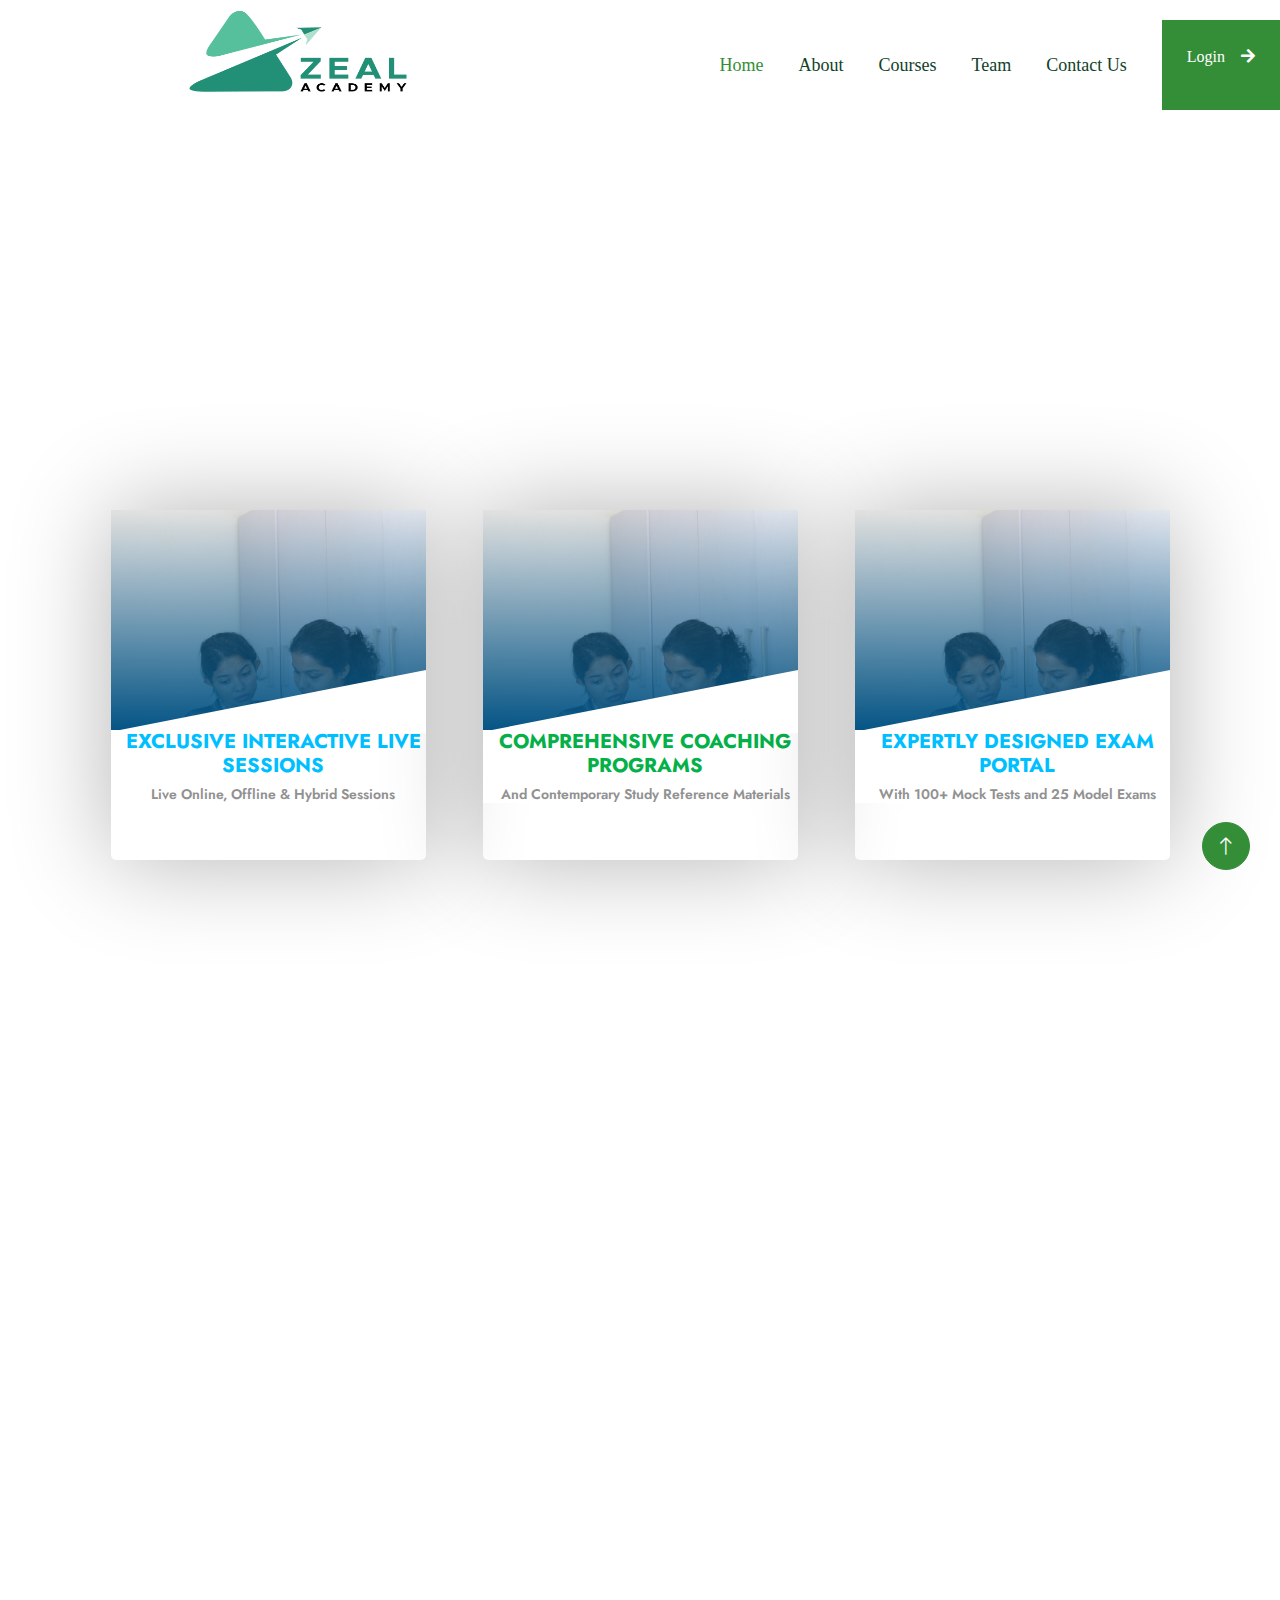
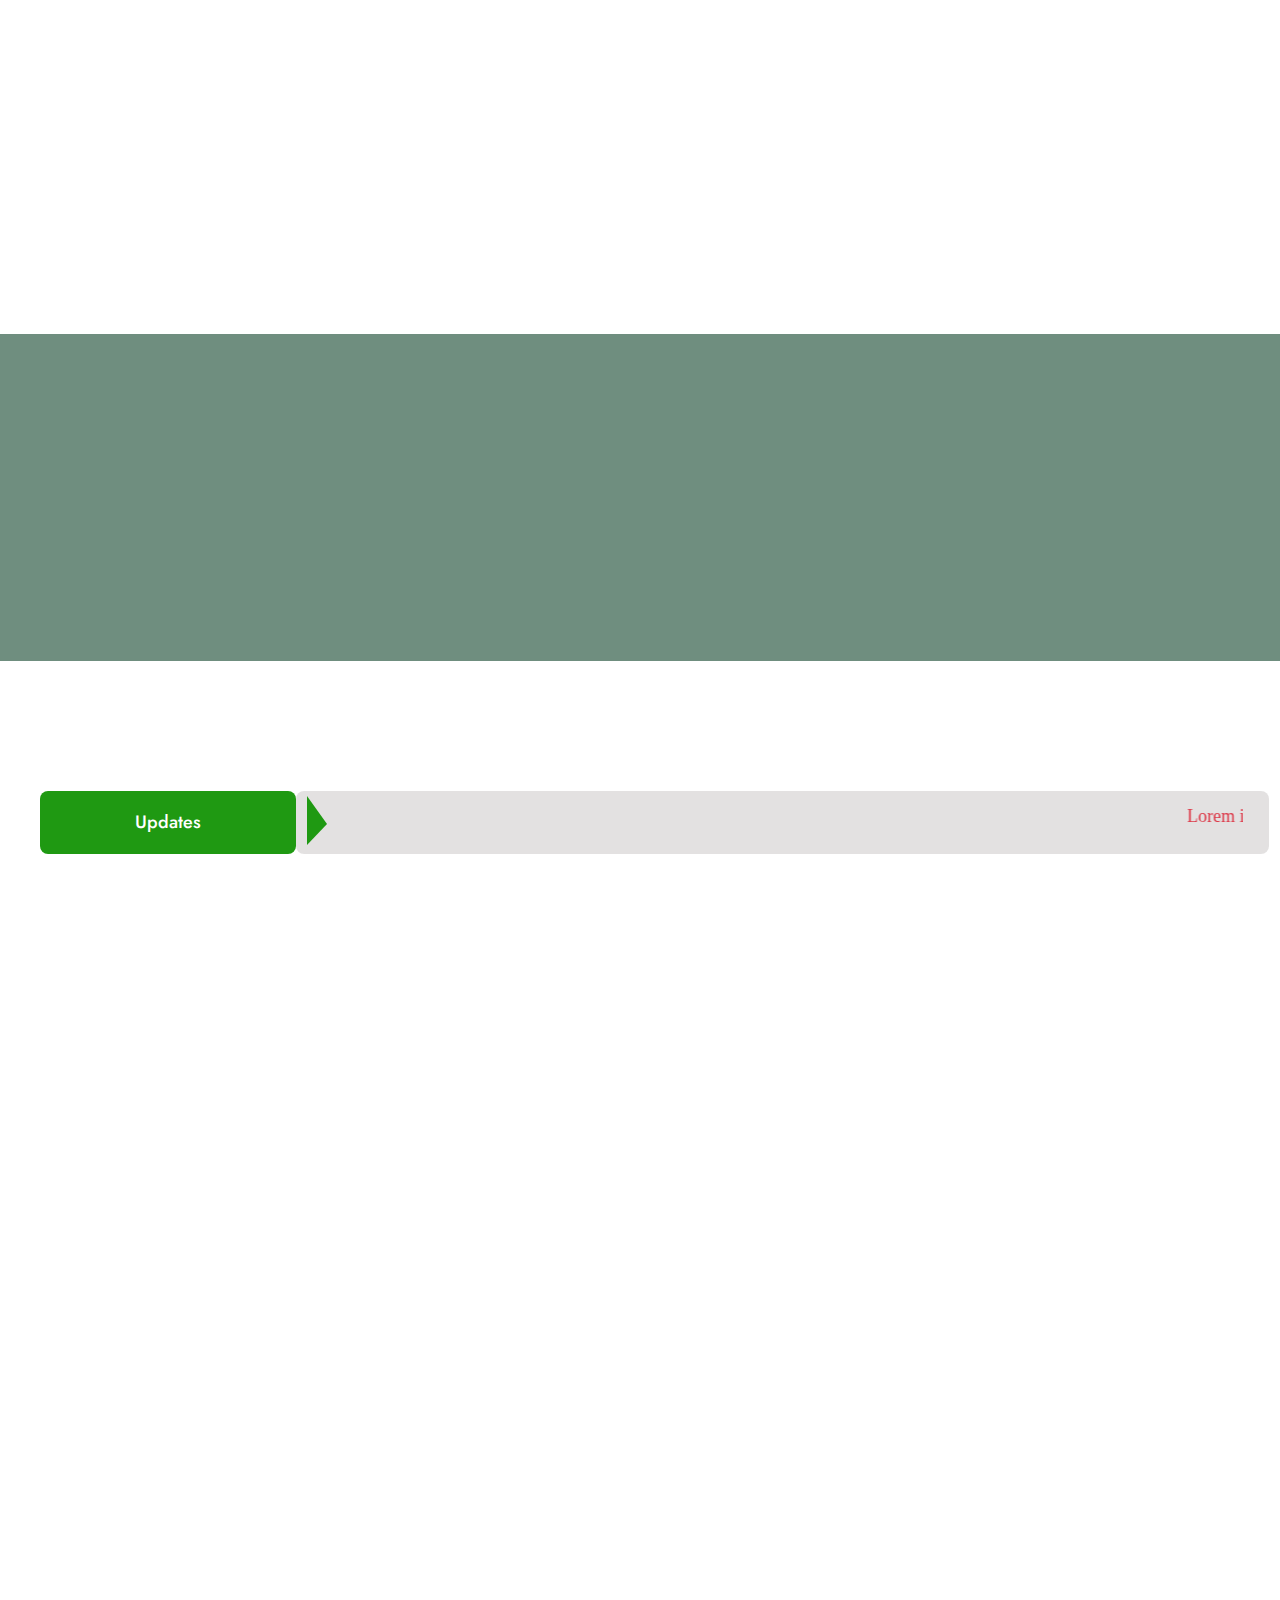
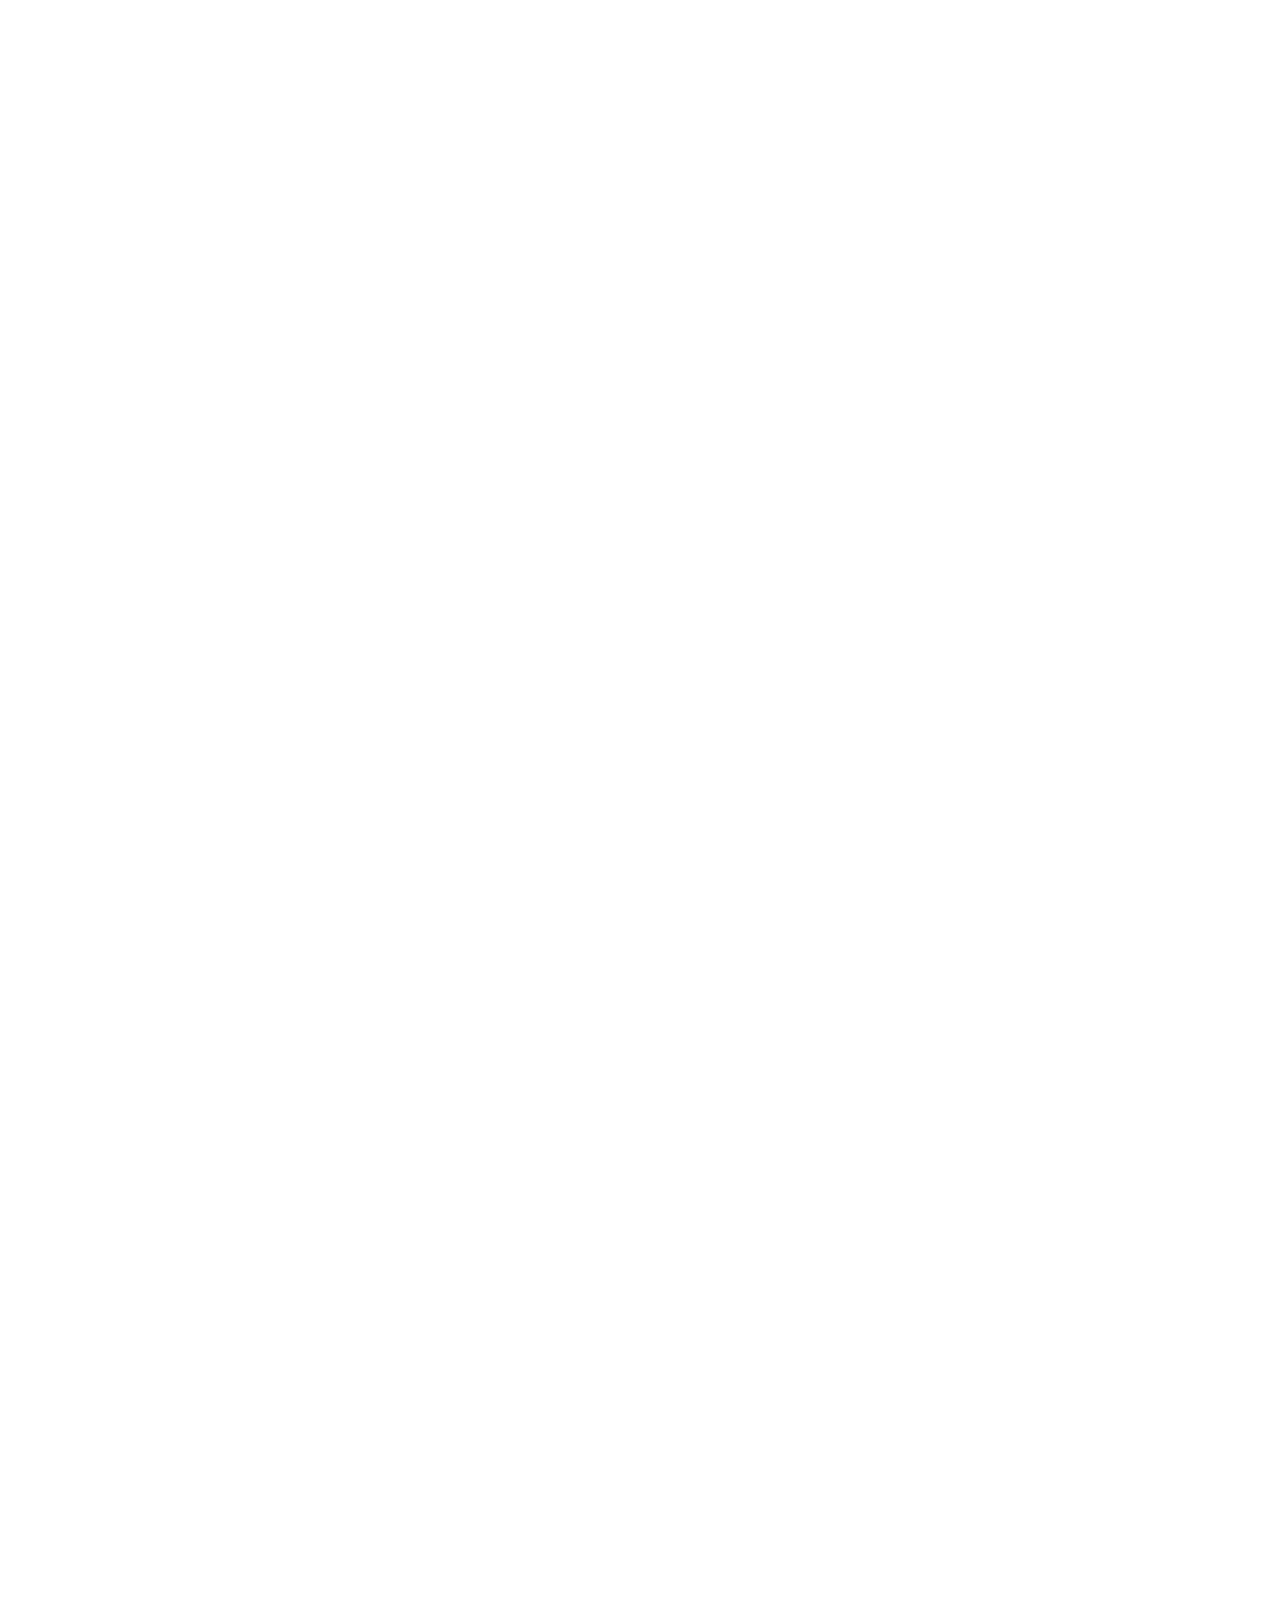
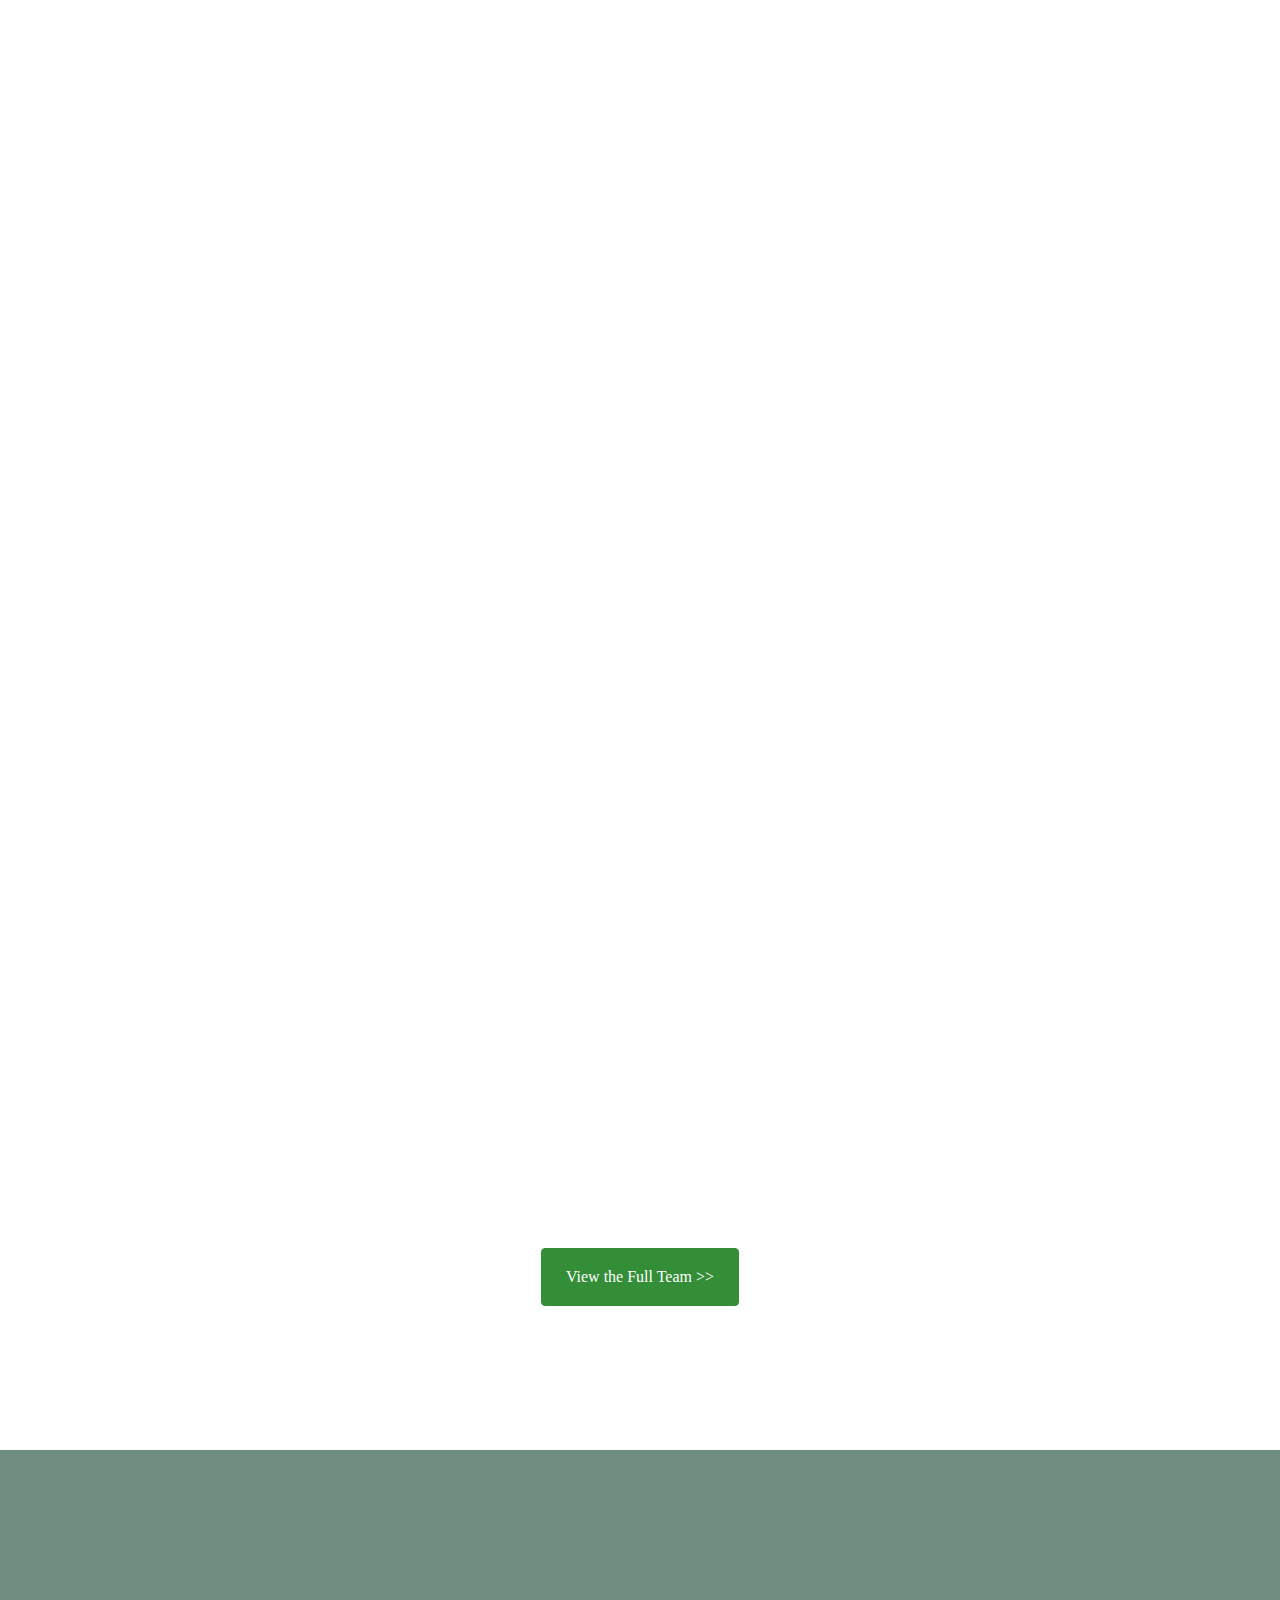
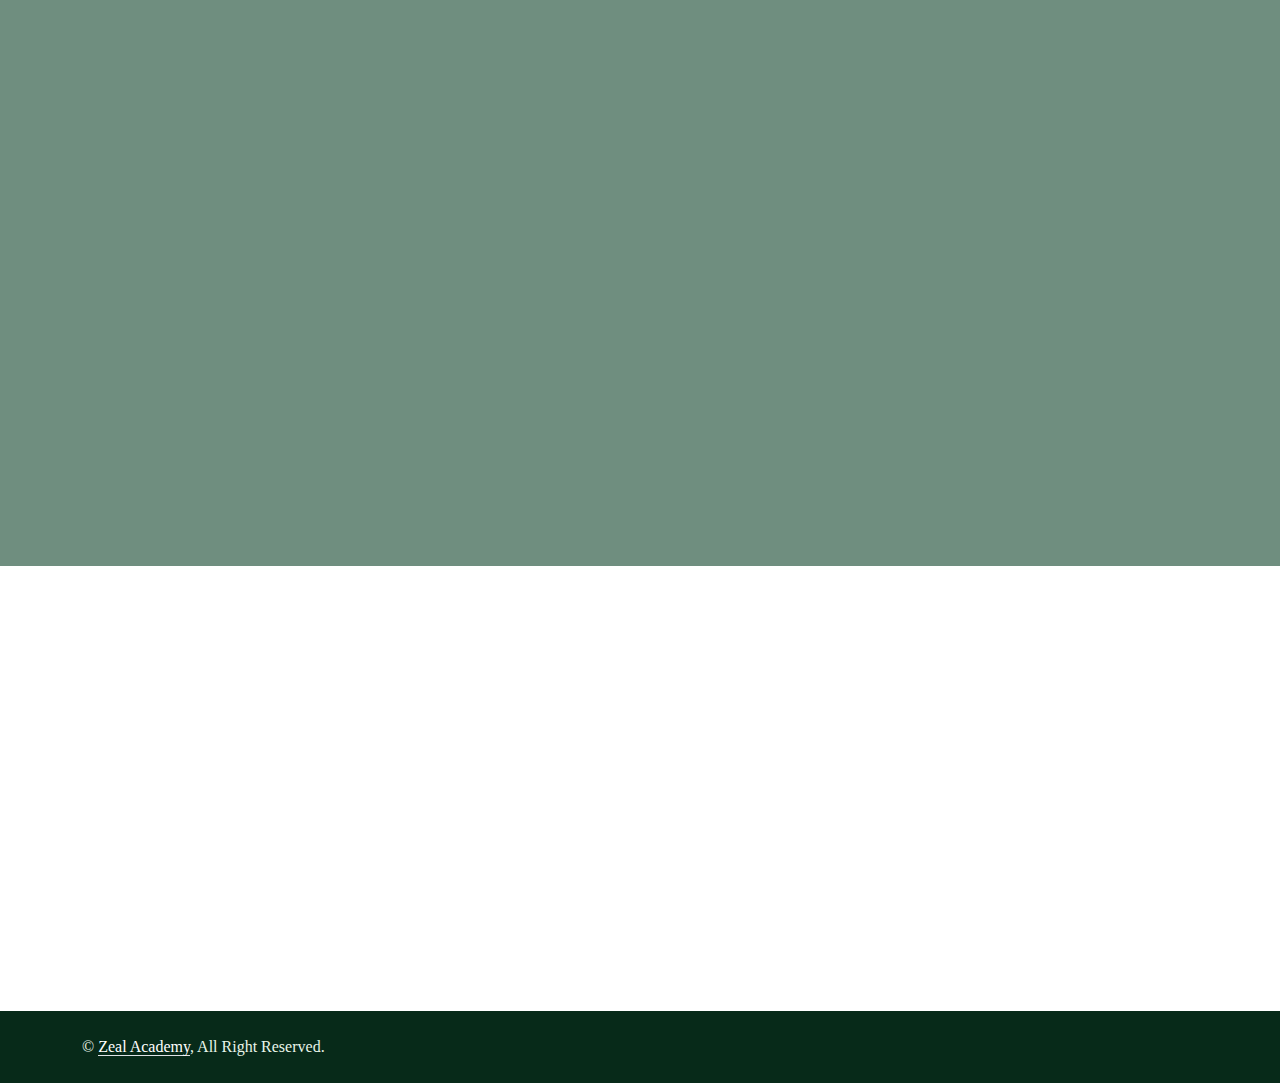
==== commit 624594a2: "Merge branch 'feature/develop' of https://github.com/sijokandathil/zeal-website2 into feature/develo" ====
--- a/index.html
+++ b/index.html
@@ -57,7 +57,7 @@
                 <a href="index.html" class="nav-item nav-link active">Home</a>
                 <a href="about.html" class="nav-item nav-link">About</a>
                 <div class="nav-item dropdown">
-                    <a href="#" class="nav-link dropdown-toggle" data-bs-toggle="dropdown">Courses</a>
+                    <a href="#" class="nav-link" data-bs-toggle="dropdown">Courses</a>
                     <div class="dropdown-menu bg-light m-0">
                         <a href="opra.html" class="dropdown-item">Opra Exam</a>
                         <a href="pebc.html" class="dropdown-item">PEBC Exam</a>
@@ -70,7 +70,7 @@
                 
                 <a href="contact.html" class="nav-item nav-link">Contact Us</a>
             </div>
-            <a href="" class="btn btn-primary py-4 px-lg-4 rounded-0 d-none d-lg-block">Login<i class="fa fa-arrow-right ms-3"></i></a>
+            <a href="https://www.overseasexam.com/login" class="btn btn-primary py-4 px-lg-4 rounded-0 d-none d-lg-block">Login<i class="fa fa-arrow-right ms-3"></i></a>
         </div>
     </nav>
     <!-- Navbar End -->
@@ -689,17 +689,21 @@
             <div class="row g-5">
                 <div class="col-lg-3 col-md-6">
                     <h4 class="text-white mb-4">Our Office</h4>
-                    <p class="mb-2"><i class="fa fa-map-marker-alt me-3"></i>123 Street, New York, USA</p>
-                    <p class="mb-2"><i class="fa fa-phone-alt me-3"></i>+012 345 67890</p>
-                    <p class="mb-2"><i class="fa fa-envelope me-3"></i>info@example.com</p>
+                    <p class="mb-2"><i class="fa fa-map-marker-alt me-3"></i>Ravipuram, Perumanoor, Ernakulam, Kerala 682016</p>
+                    <p class="mb-2"><i class="fa fa-phone-alt me-3"></i>+91 9544500704</p>
+                    <p class="mb-2"><i class="fa fa-envelope me-3"></i>info@upskiinternational.com</p>
+                    <p class="mb-2"><i class="fa fa-envelope me-3"></i>upskiinternational@gmail.com</p>
+                </div> 
+                <div class="col-lg-6 col-md-6 d-flex flex-column justify-content-end">   
                     <div class="d-flex pt-2">
                         <a class="btn btn-square btn-outline-light rounded-circle me-2" href=""><i class="fab fa-twitter"></i></a>
                         <a class="btn btn-square btn-outline-light rounded-circle me-2" href=""><i class="fab fa-facebook-f"></i></a>
                         <a class="btn btn-square btn-outline-light rounded-circle me-2" href=""><i class="fab fa-youtube"></i></a>
                         <a class="btn btn-square btn-outline-light rounded-circle me-2" href=""><i class="fab fa-linkedin-in"></i></a>
-                    </div>
-                </div>
-                <div class="col-lg-3 col-md-6">
+                    </div>    
+                    
+                </div>
+                <!--<div class="col-lg-3 col-md-6">
                     <h4 class="text-white mb-4">Courses For</h4>
                     <a class="btn btn-link" href="">OPRA</a>
                     <a class="btn btn-link" href="">PEBC</a>
@@ -722,7 +726,7 @@
                         <input class="form-control bg-light border-light w-100 py-3 ps-4 pe-5" type="text" placeholder="Your email">
                         <button type="button" class="btn btn-primary py-2 position-absolute top-0 end-0 mt-2 me-2">SignUp</button>
                     </div>
-                </div>
+                </div>-->
             </div>
         </div>
     </div>
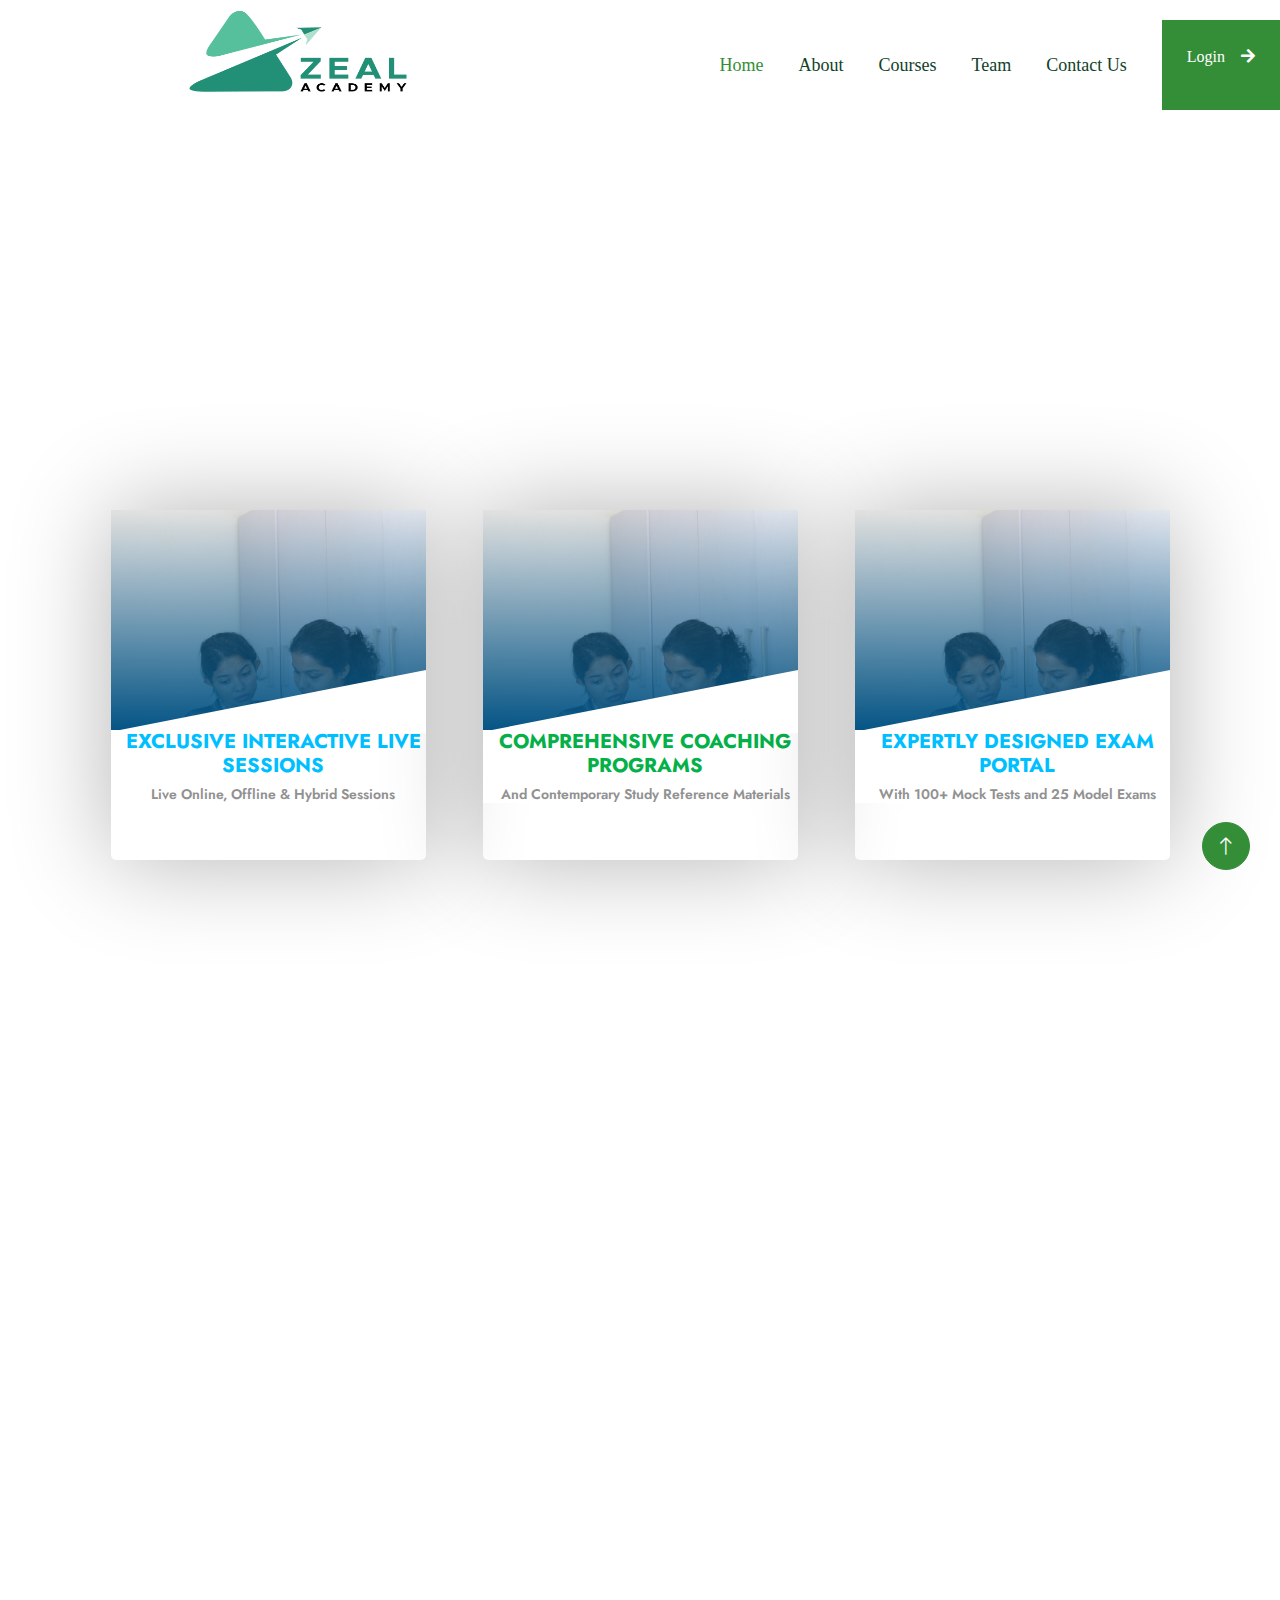
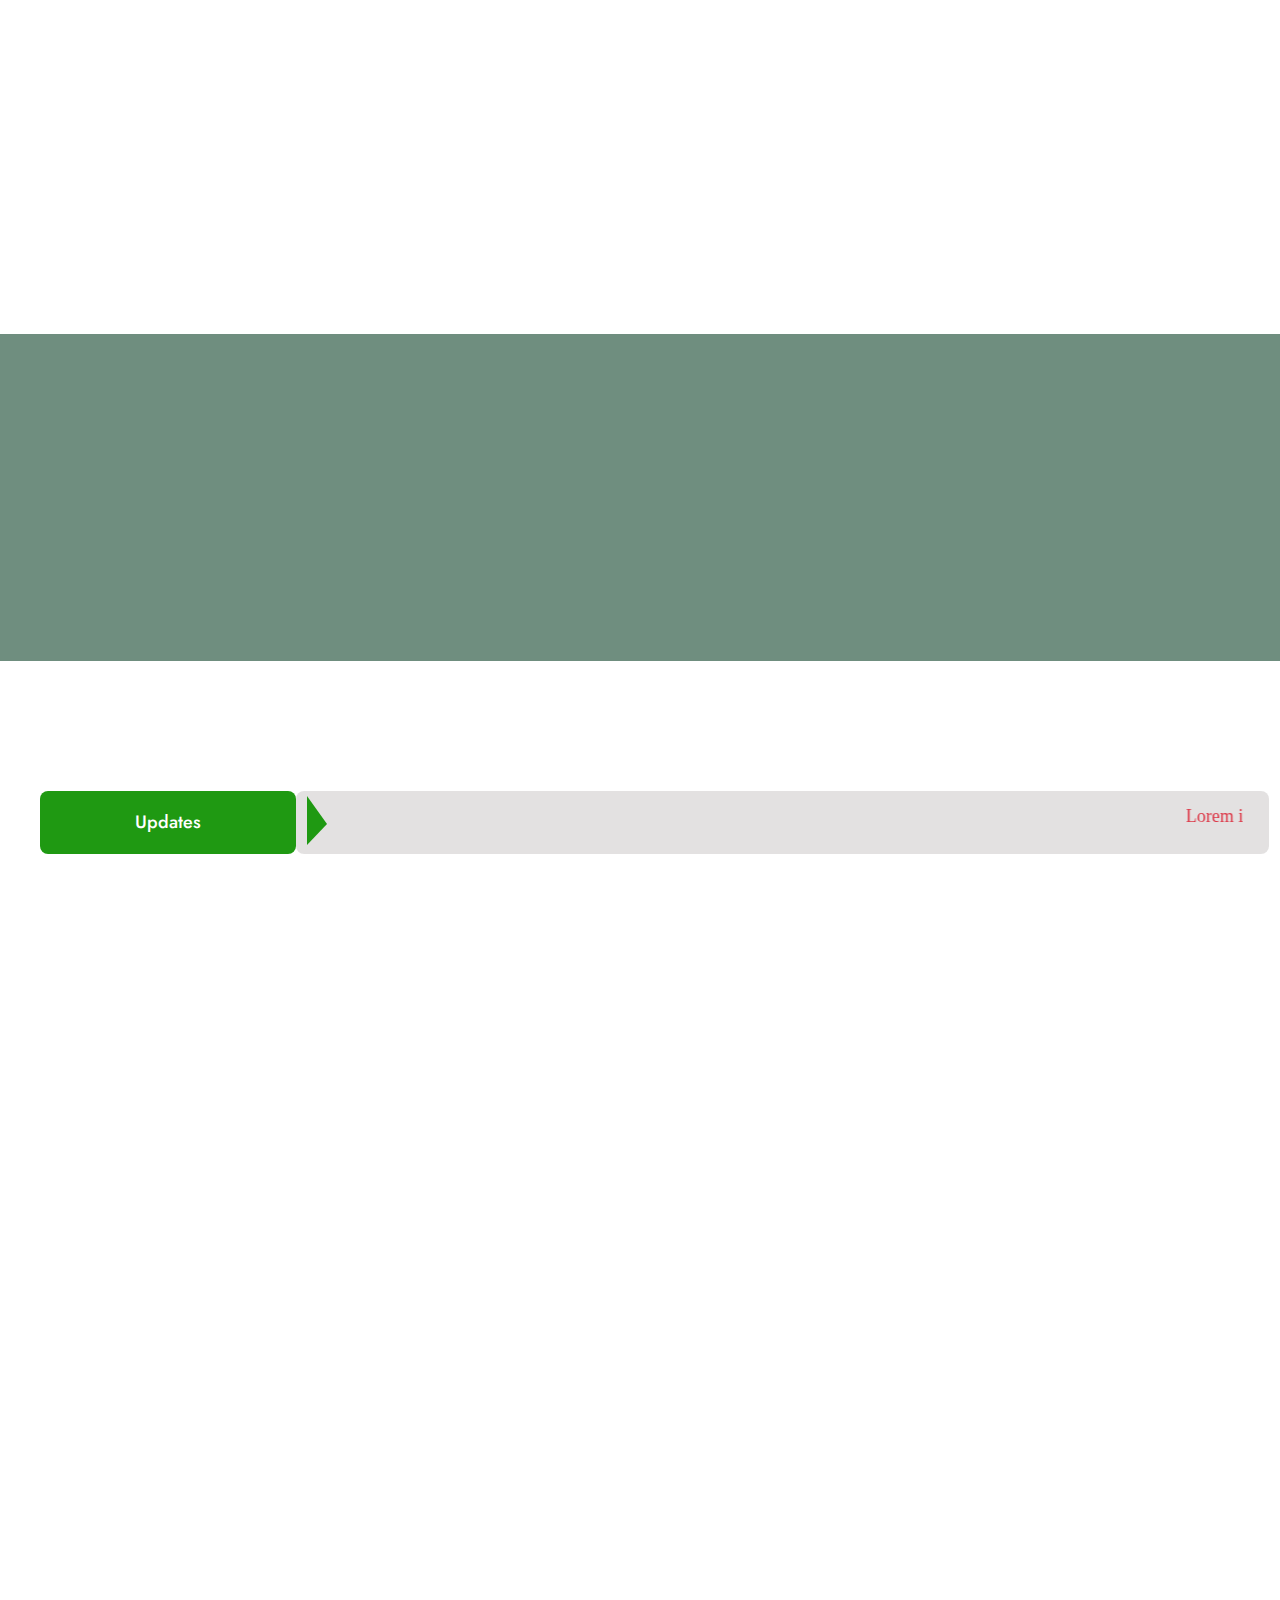
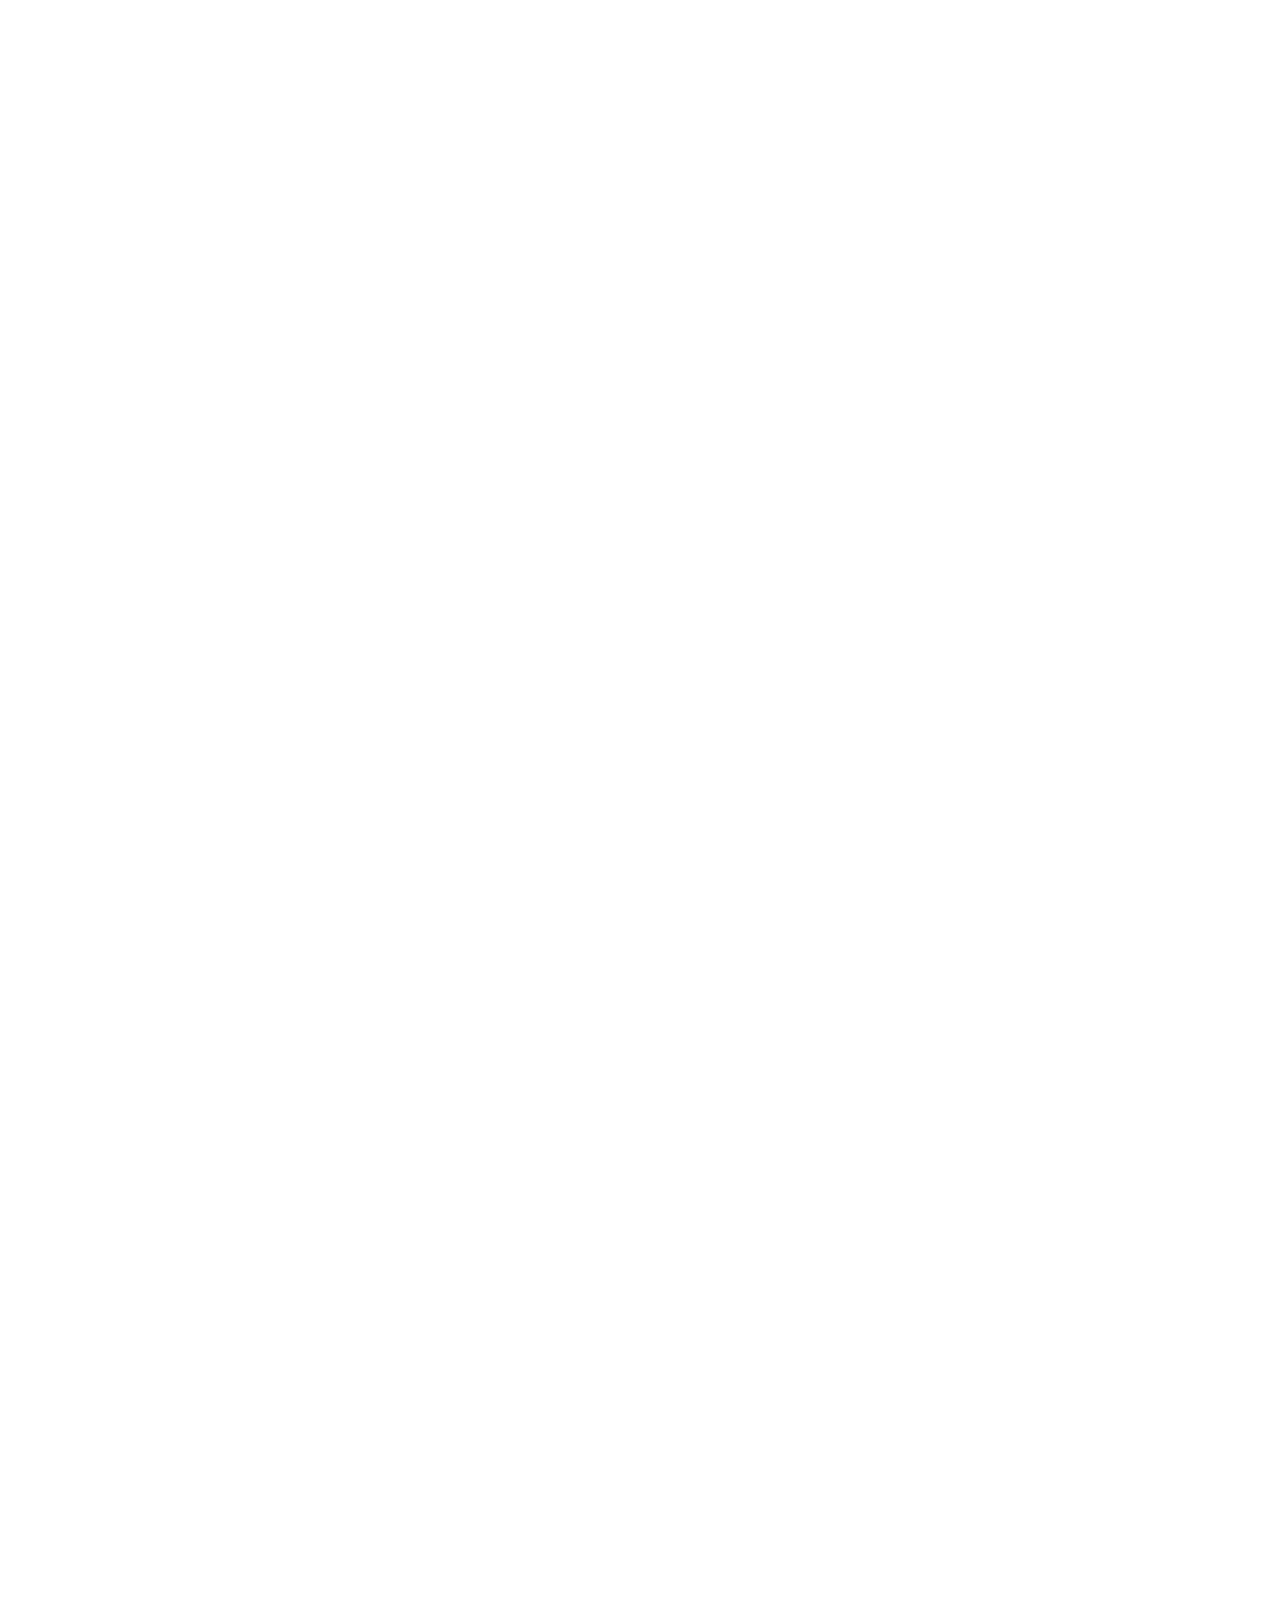
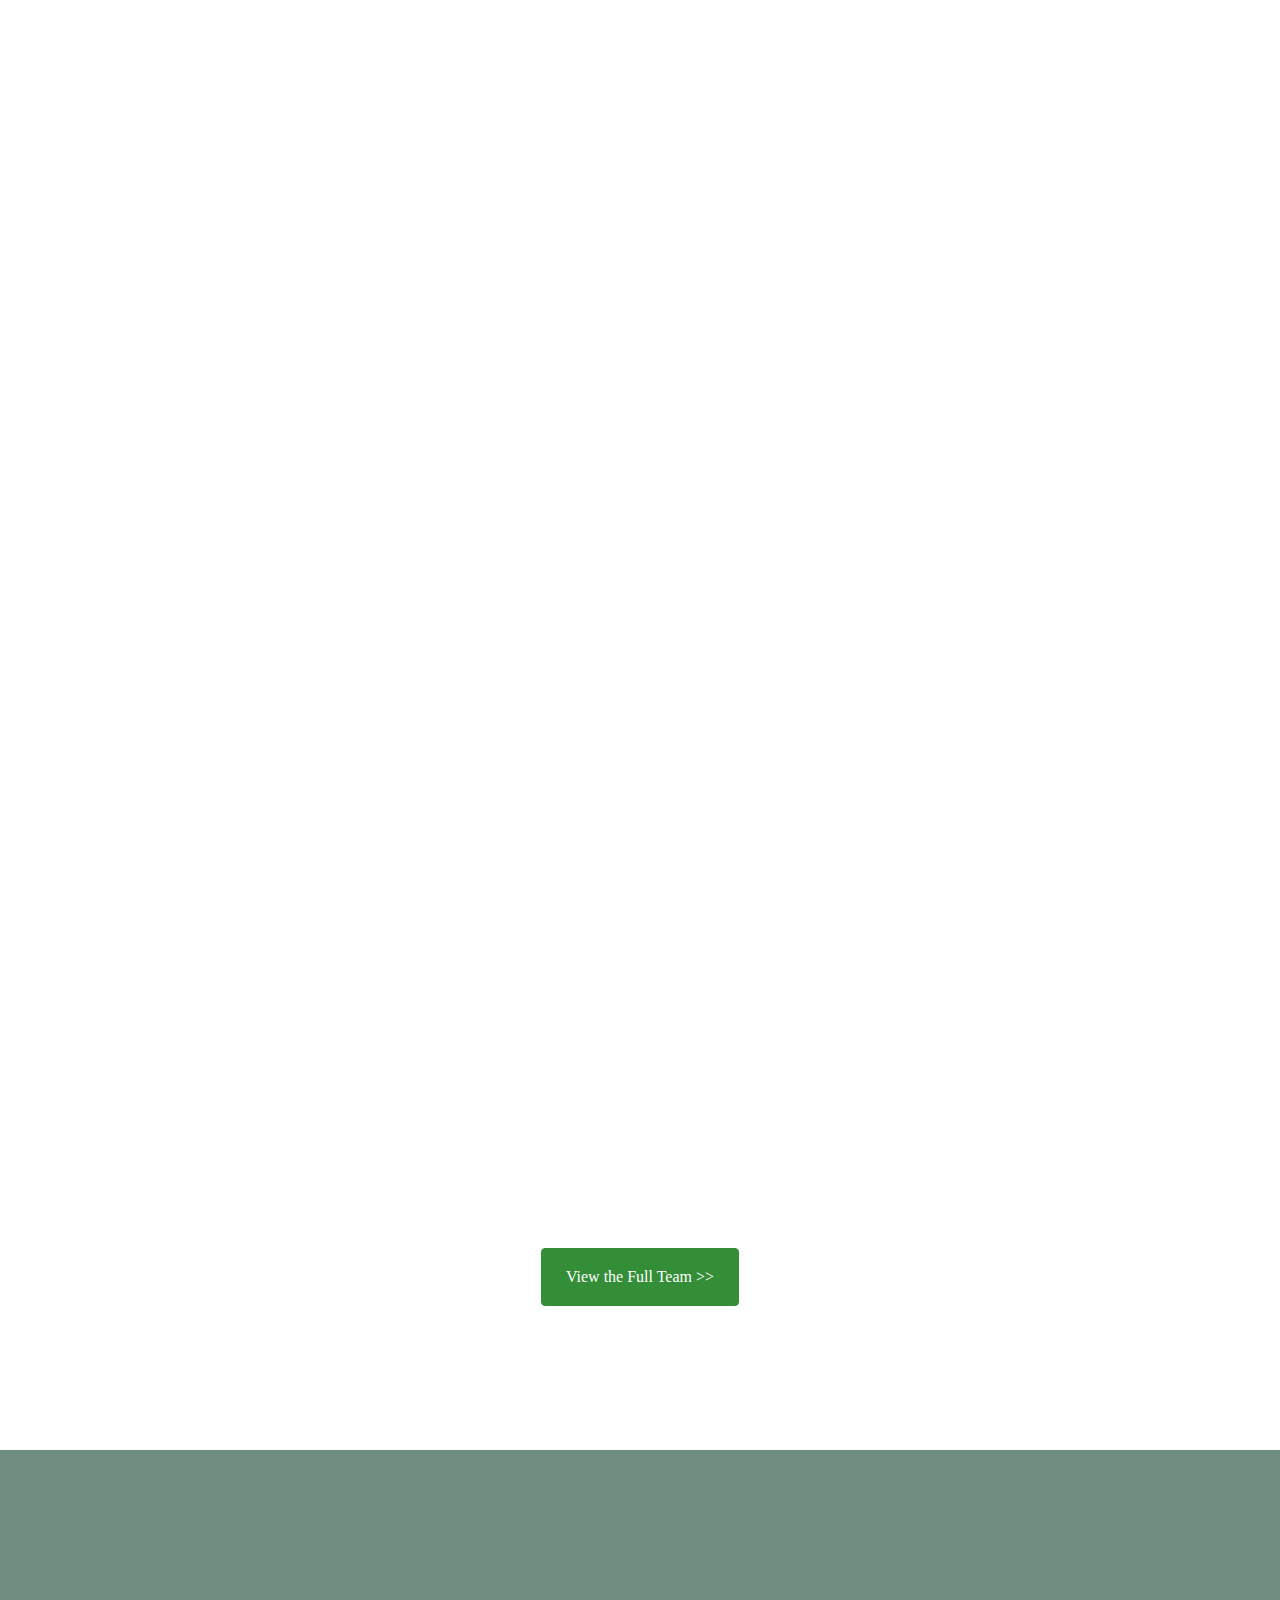
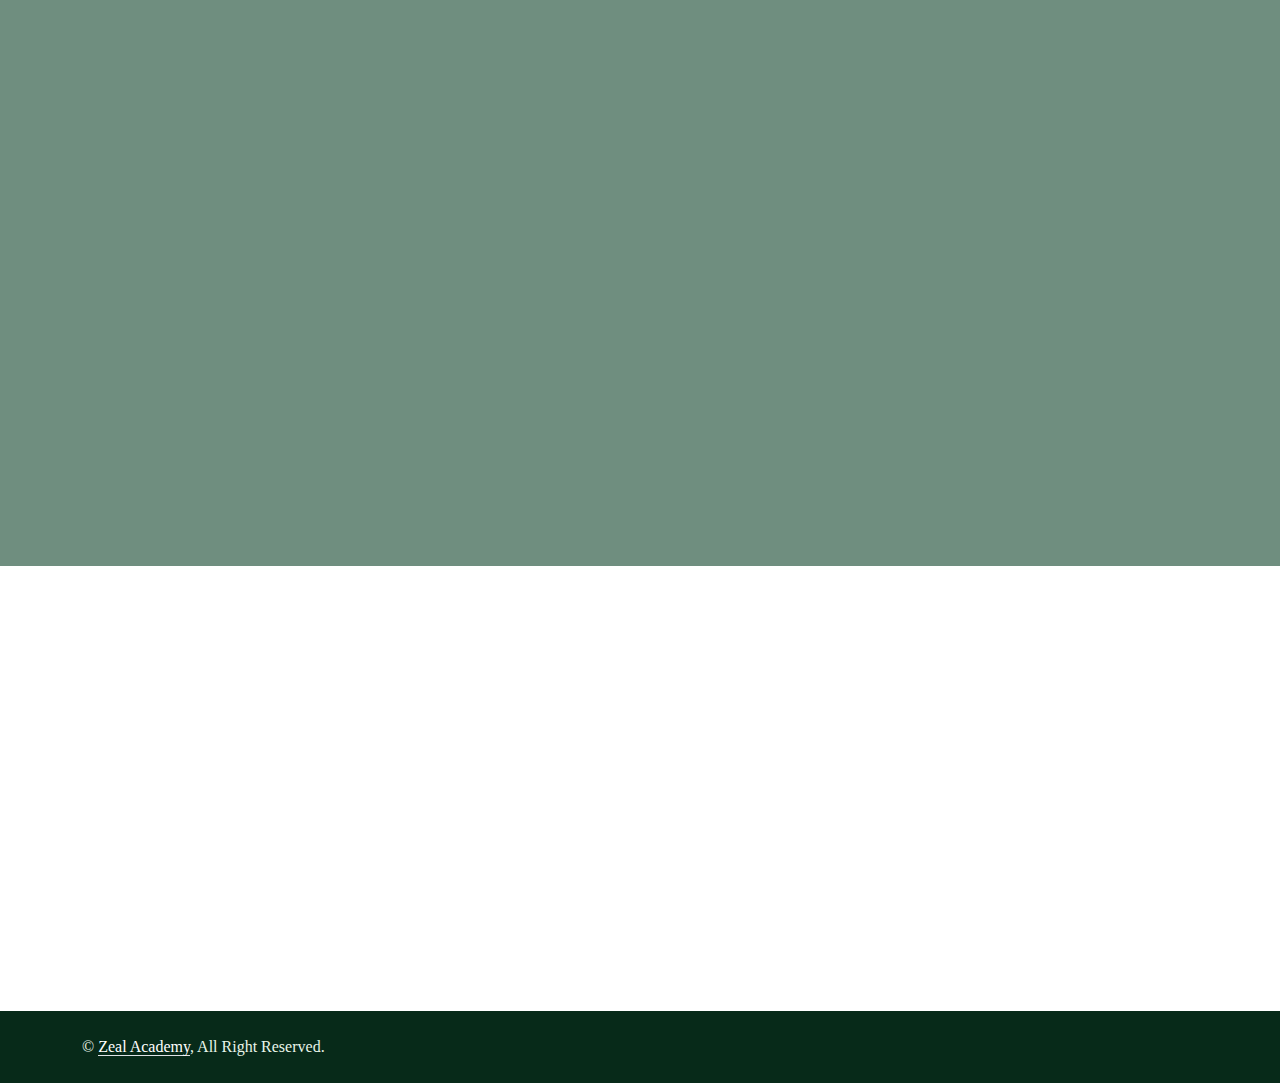
==== commit 888a1594: "changing image extensions" ====
--- a/index.html
+++ b/index.html
@@ -428,7 +428,7 @@
                 </div>
                 <div class="col-lg-4 col-md-6 portfolio-item second wow fadeInUp" data-wow-delay="0.3s">
                     <div class="portfolio-inner rounded">
-                        <img class="img-fluid" src="img/gallery-5.jpg" alt="">
+                        <img class="img-fluid" src="img/gallery-5.JPG" alt="">
                         <div class="portfolio-text">
                             <h4 class="text-white mb-4">sssssssssss</h4>
                             <div class="d-flex">
@@ -440,7 +440,7 @@
                 </div>
                 <div class="col-lg-4 col-md-6 portfolio-item first wow fadeInUp" data-wow-delay="0.5s">
                     <div class="portfolio-inner rounded">
-                        <img class="img-fluid" src="img/gallery-7.jpg" alt="">
+                        <img class="img-fluid" src="img/gallery-7.JPG" alt="">
                         <div class="portfolio-text">
                             <h4 class="text-white mb-4">ssssssssss</h4>
                             <div class="d-flex">
@@ -452,7 +452,7 @@
                 </div>
                 <div class="col-lg-4 col-md-6 portfolio-item second wow fadeInUp" data-wow-delay="0.1s">
                     <div class="portfolio-inner rounded">
-                        <img class="img-fluid" src="img/gallery-8.jpg" alt="">
+                        <img class="img-fluid" src="img/gallery-8.JPG" alt="">
                         <div class="portfolio-text">
                             <h4 class="text-white mb-4">ddddddddddddd</h4>
                             <div class="d-flex">
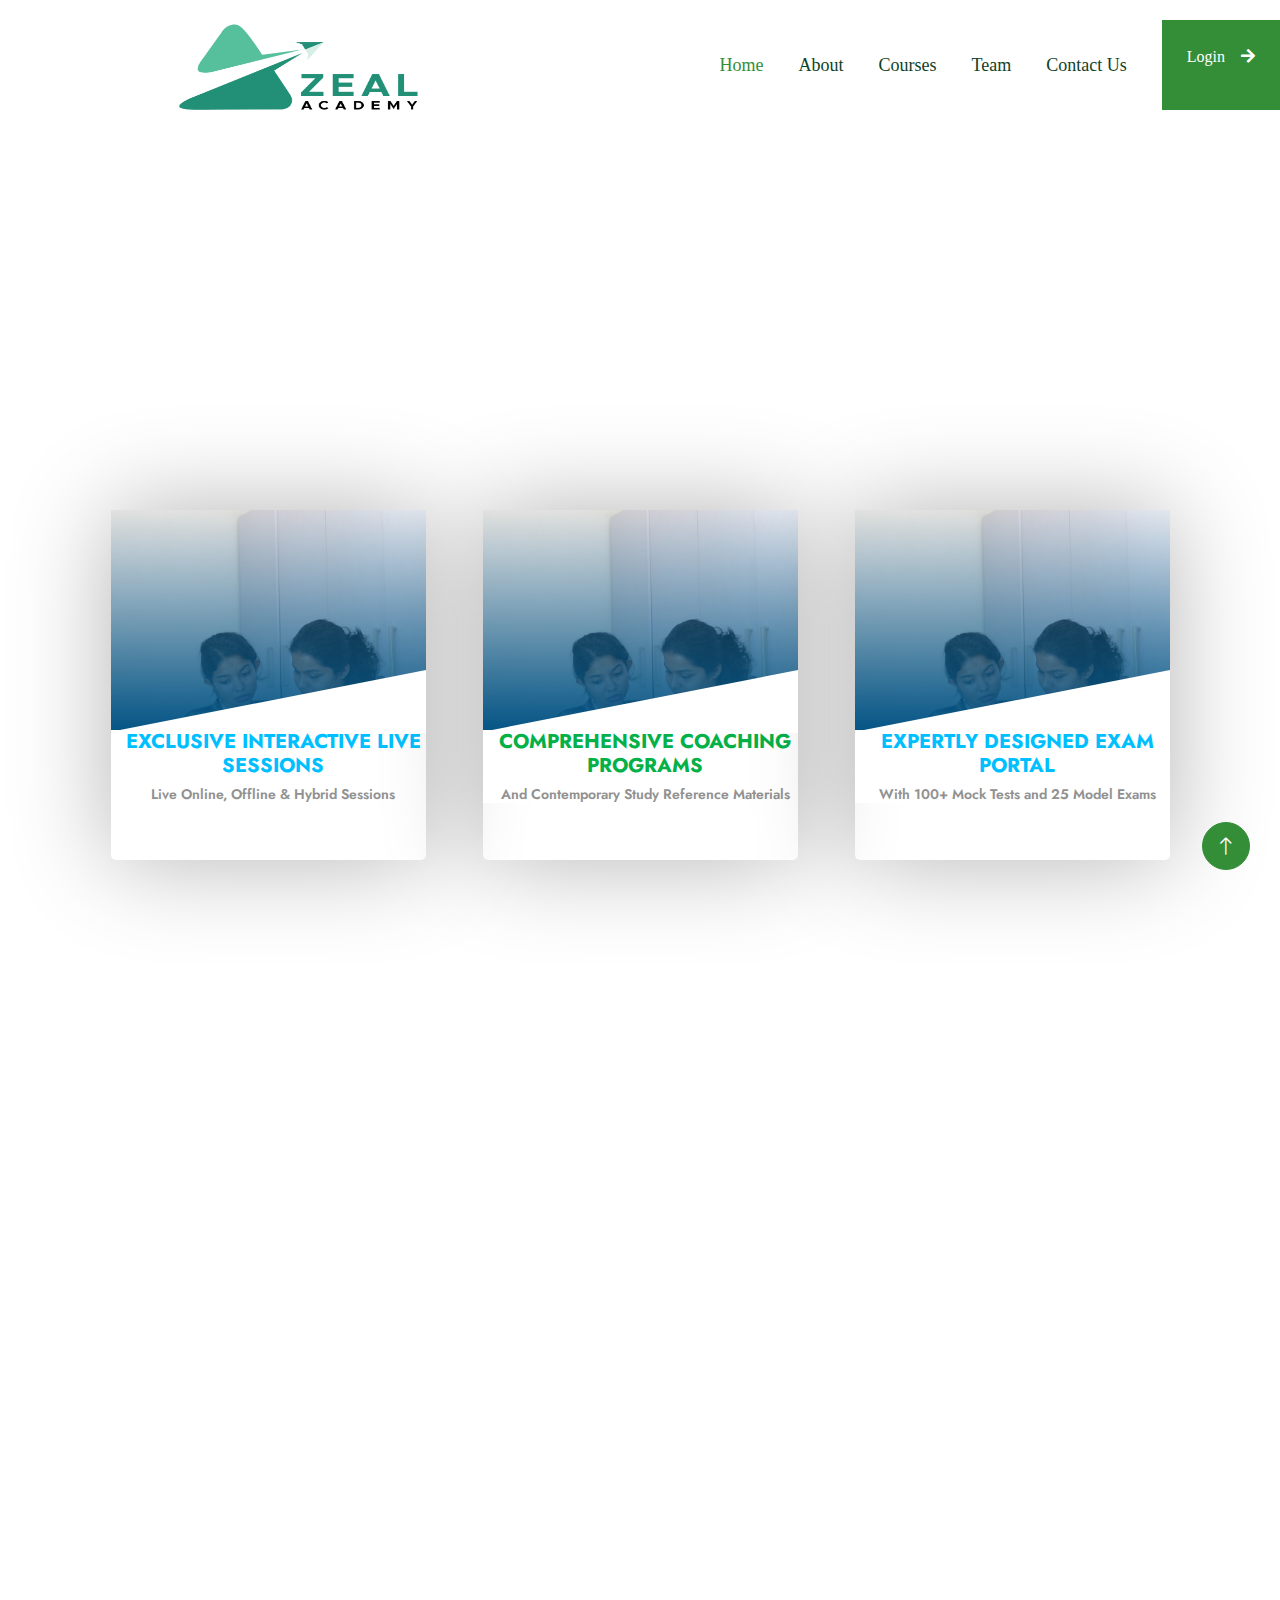
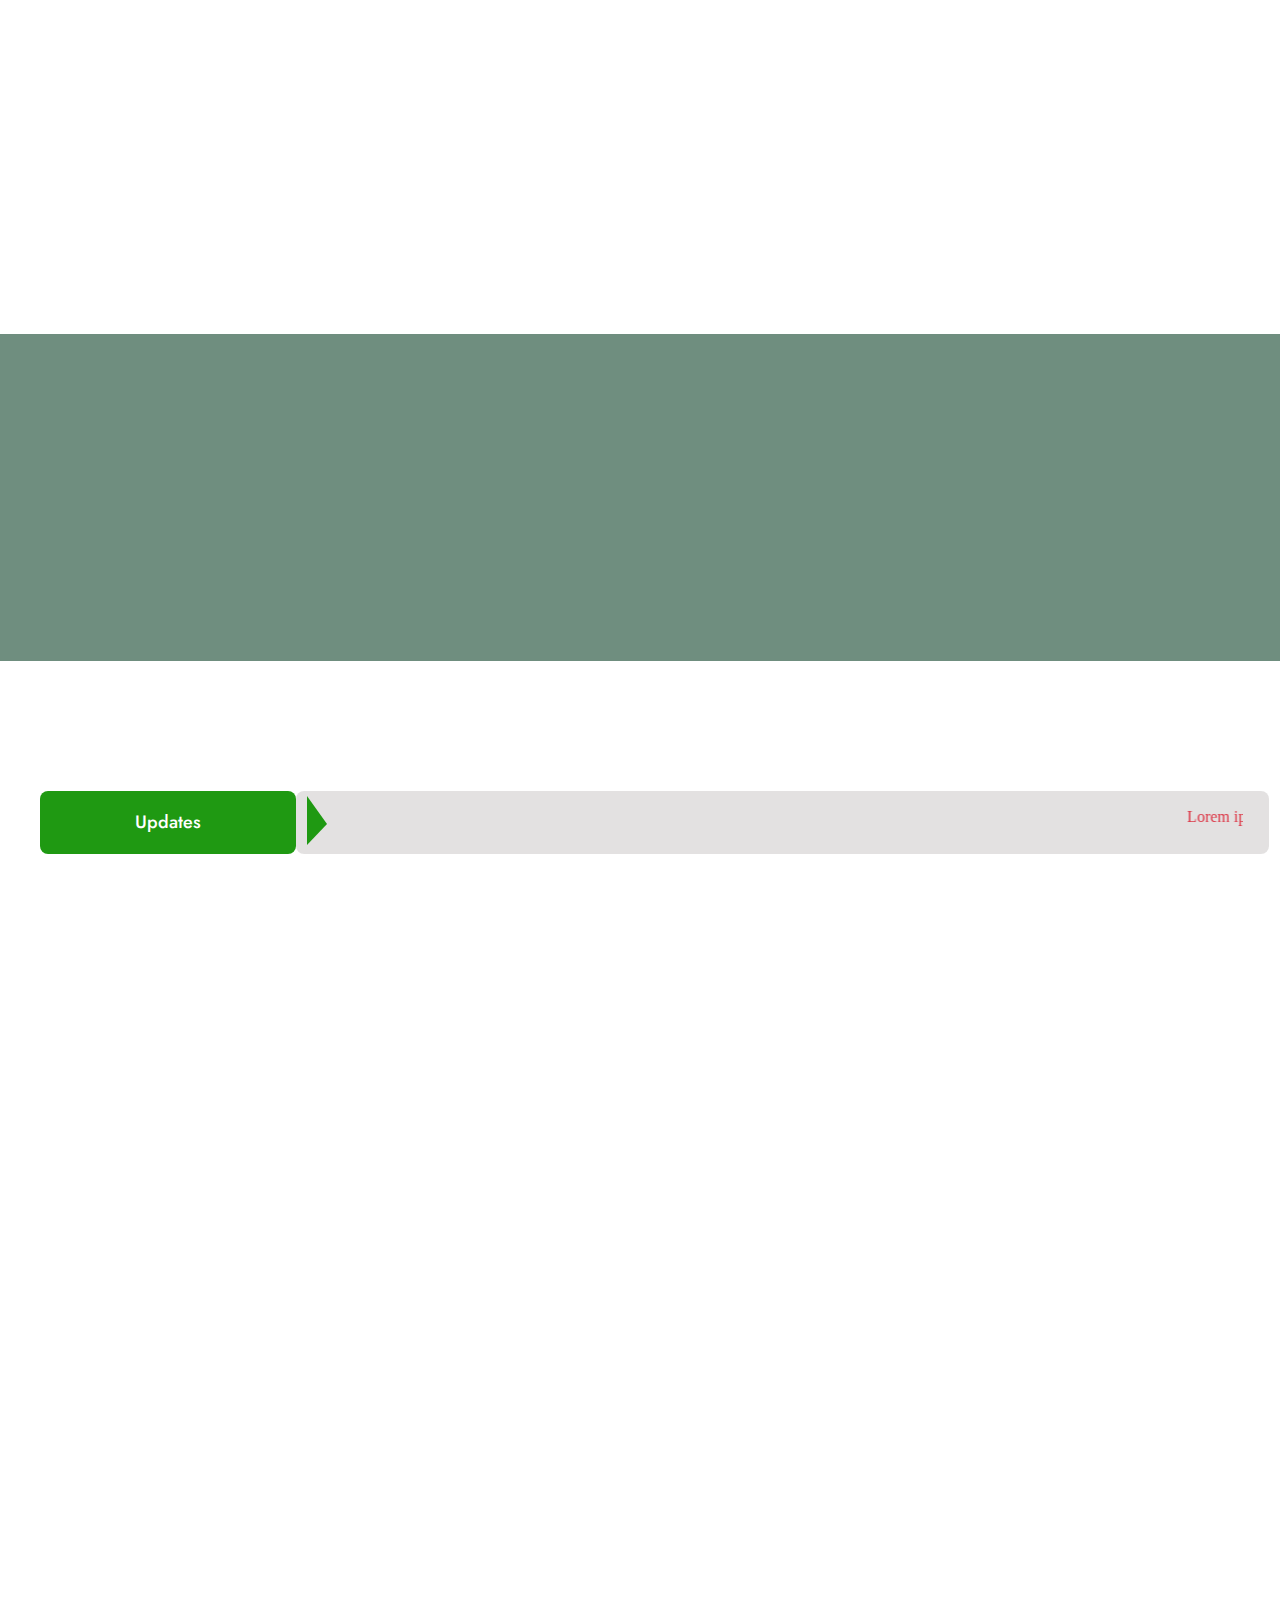
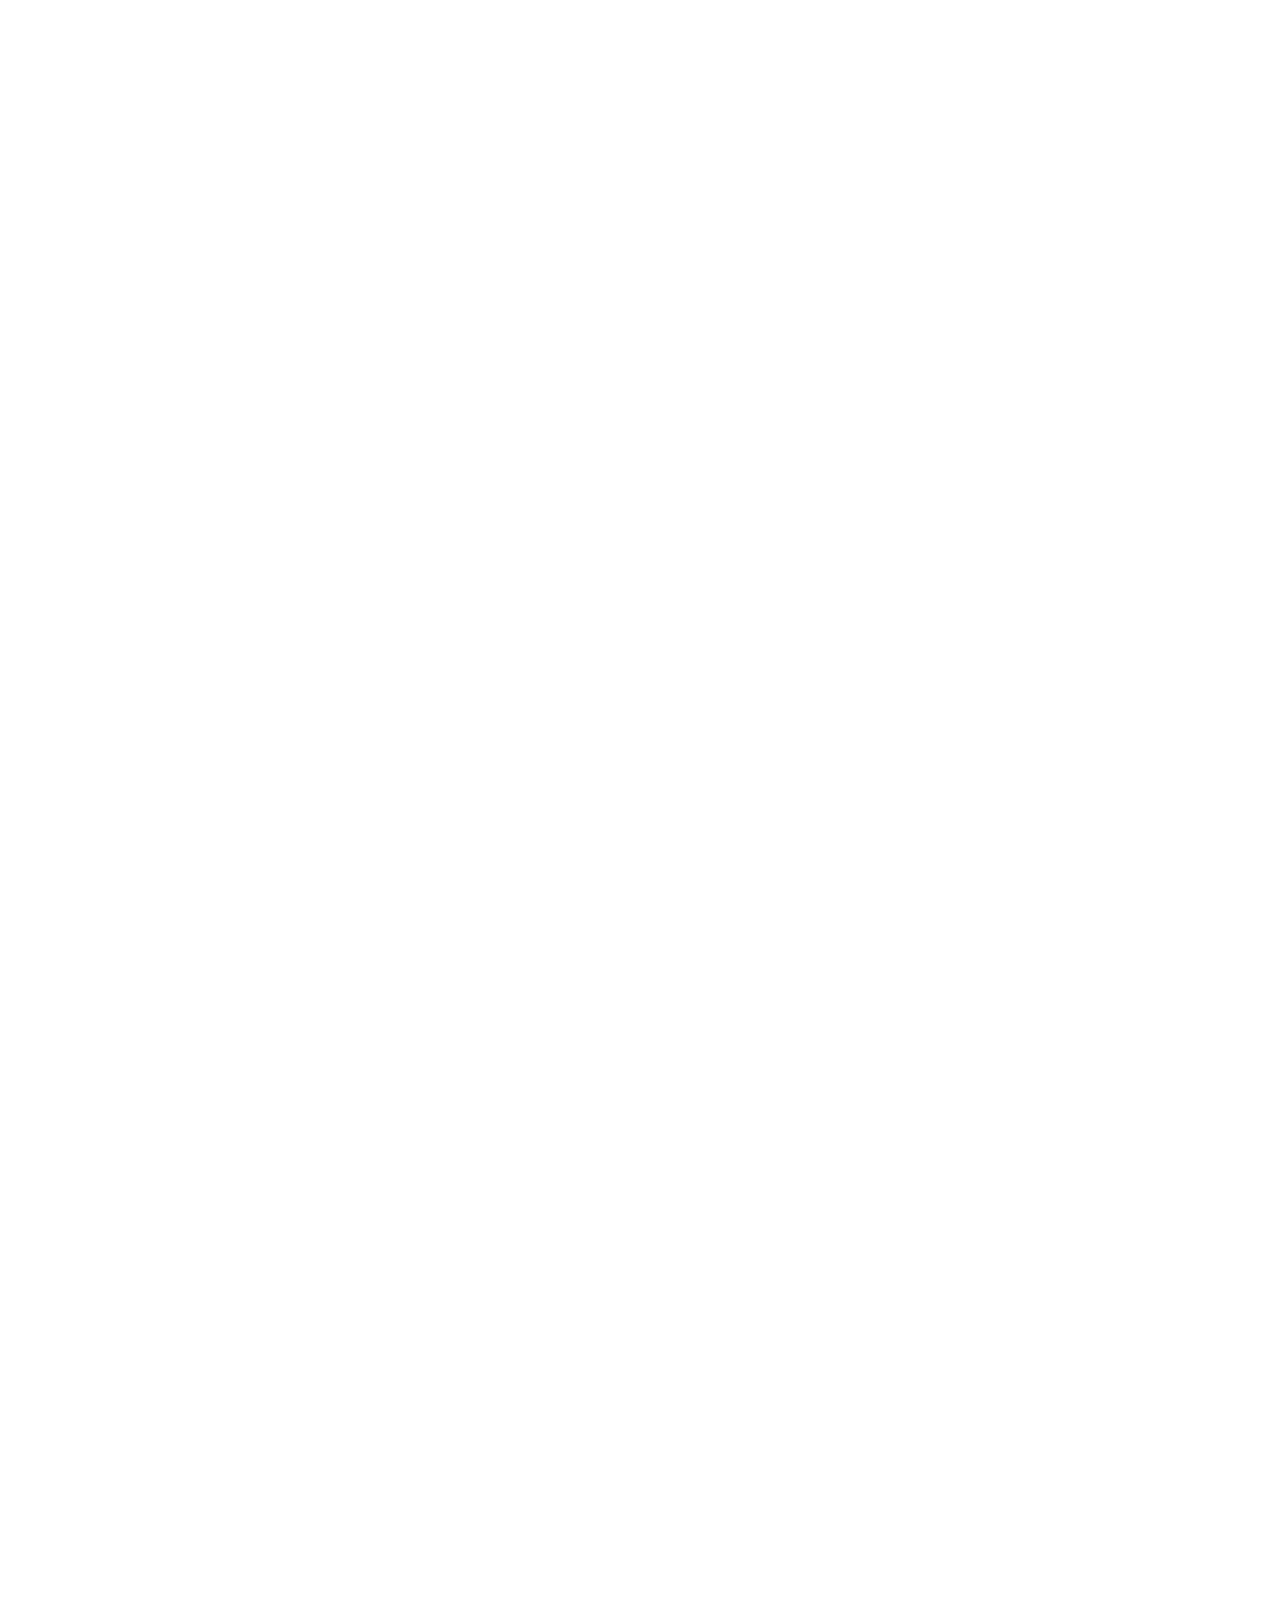
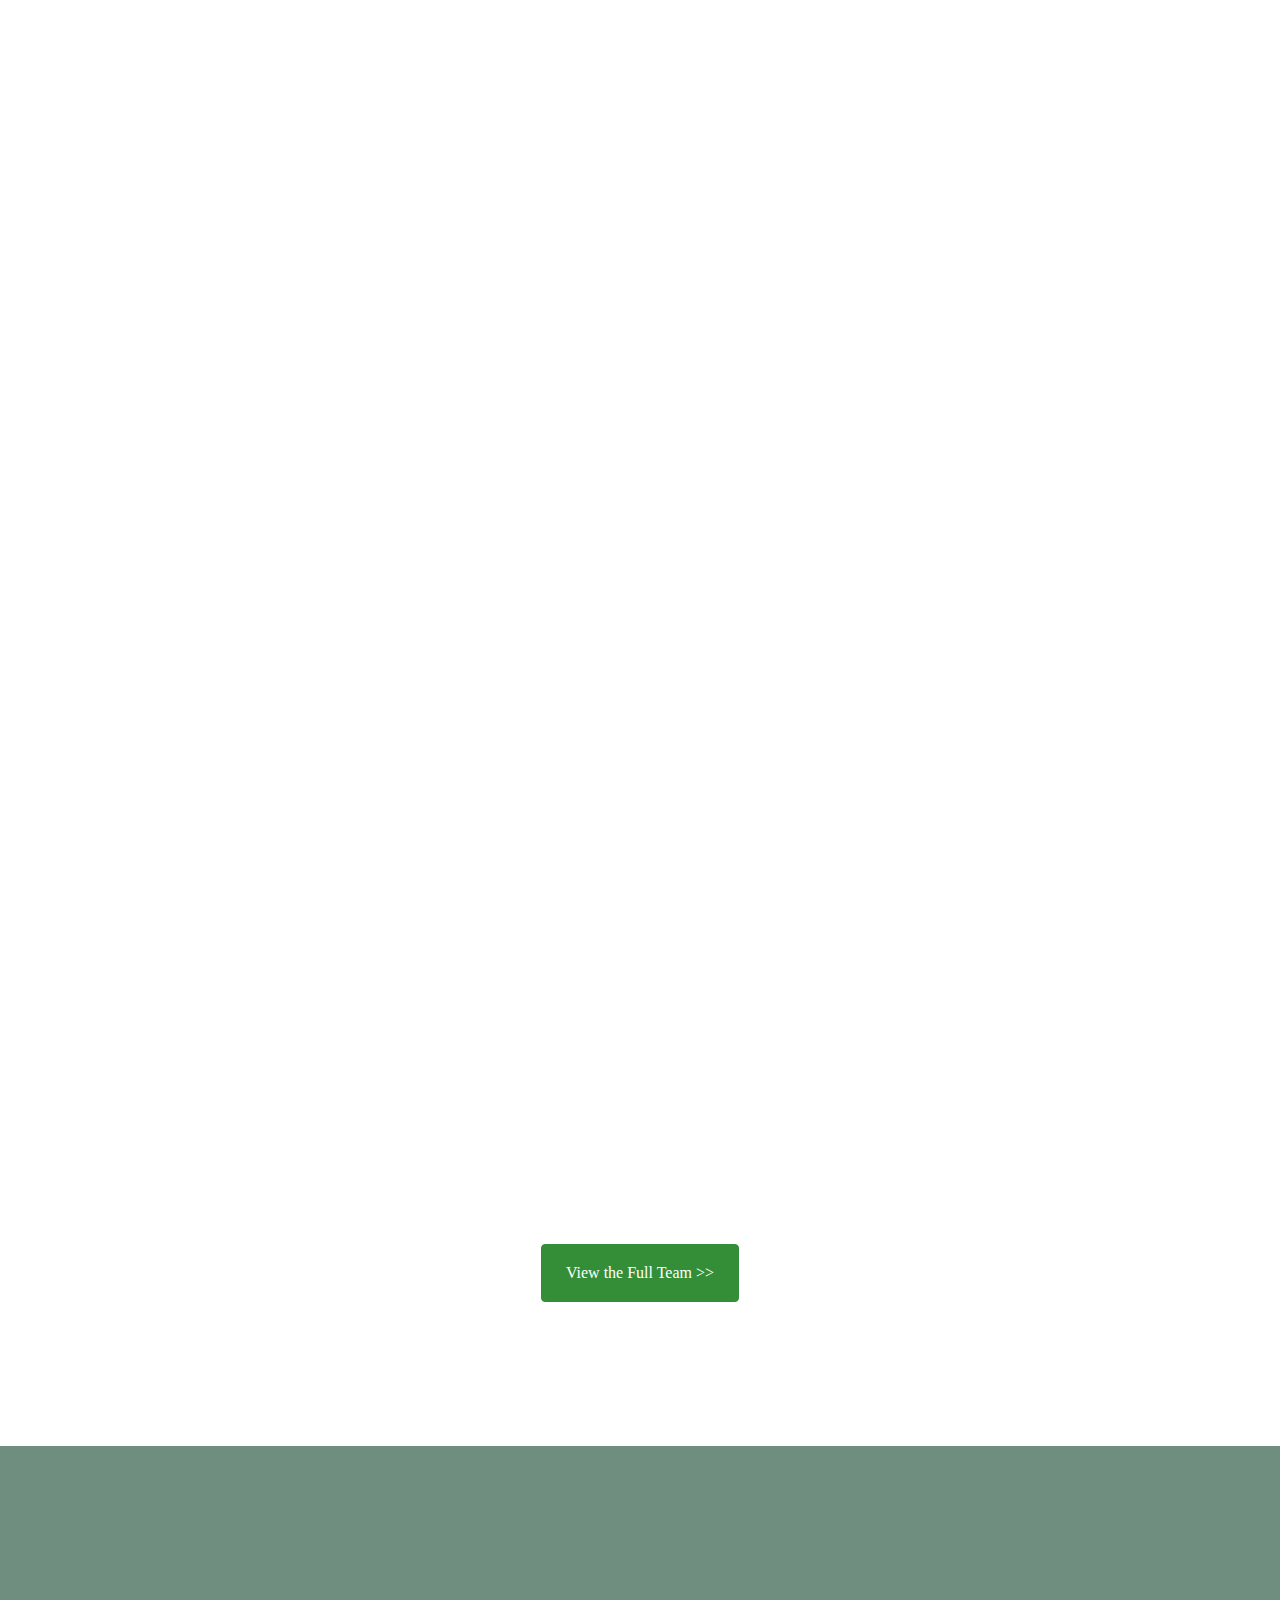
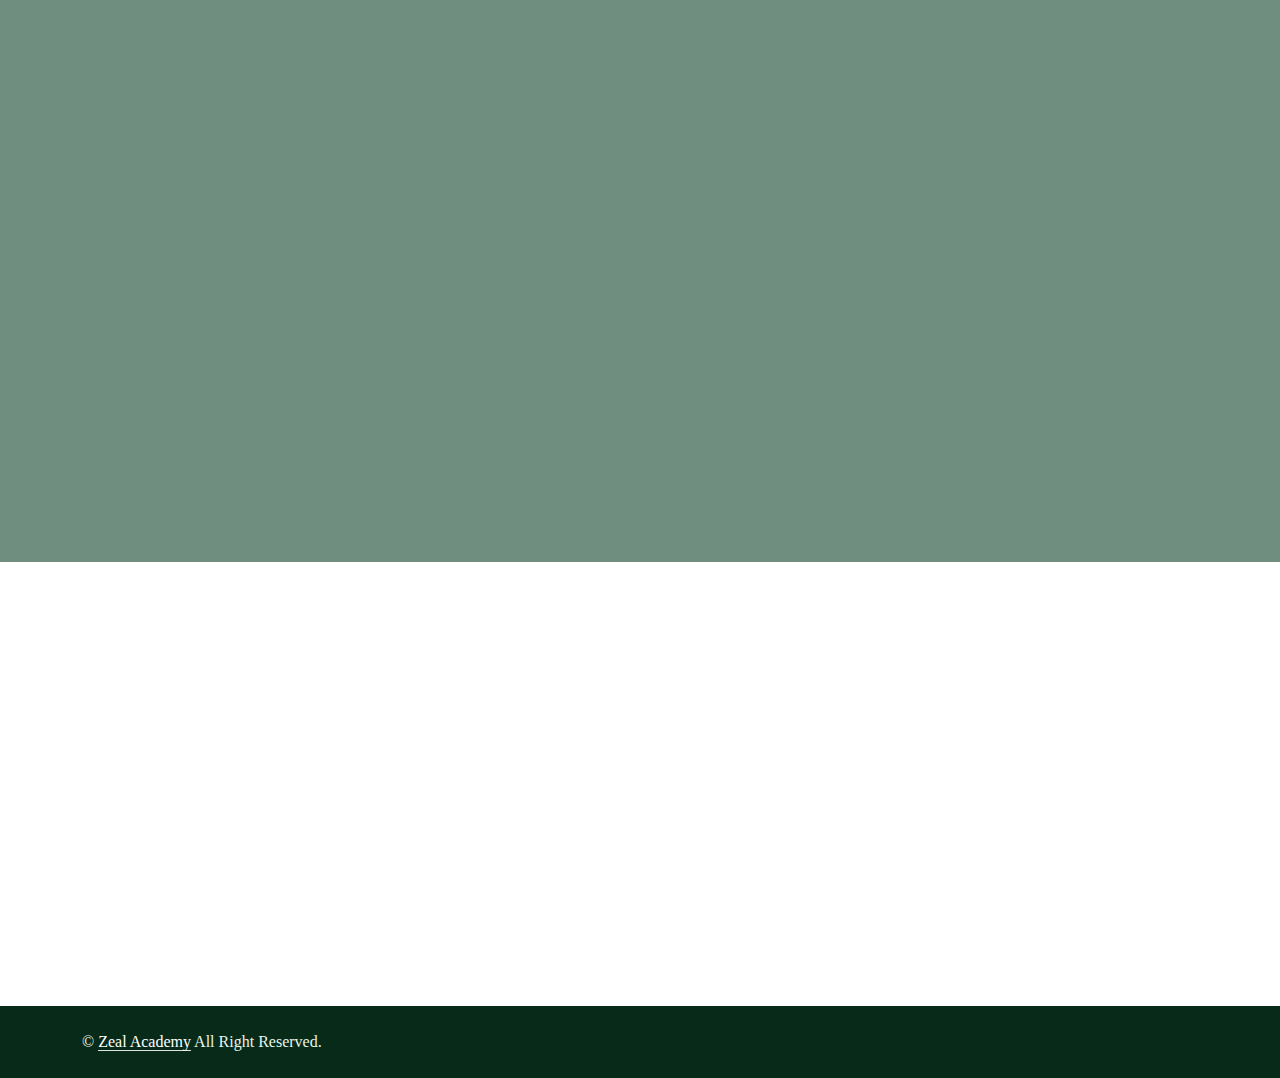
==== commit ff2eedb6: "29-09-24" ====
--- a/index.html
+++ b/index.html
@@ -59,11 +59,12 @@
                 <div class="nav-item dropdown">
                     <a href="#" class="nav-link" data-bs-toggle="dropdown">Courses</a>
                     <div class="dropdown-menu bg-light m-0">
-                        <a href="opra.html" class="dropdown-item">Opra Exam</a>
+                        <a href="opra.html" class="dropdown-item">OPRA Exam</a>
                         <a href="pebc.html" class="dropdown-item">PEBC Exam</a>
                         <a href="fpgee-us.html" class="dropdown-item">FPGEE Exam</a>
                         <a href="psi.html" class="dropdown-item">PSI EE</a>
-                        <a href="gcc-exam.html" class="dropdown-item">MOHAP Exam</a>
+                        <a href="gcc-exam.html" class="dropdown-item">GCC Exams</a>
+                        <a href="adc-exam.html" class="dropdown-item">ADC Exam</a>
                     </div>
                 </div>
                 <a href="team.html" class="nav-item nav-link">Team</a>
@@ -262,7 +263,7 @@
                     <div class="col-6 col-md-4 wow fadeIn">
                         <figure class="snip0056">
                             <figcaption>
-                              <h2>OPRA Exam (Australia & New Zealand)</h2>                              
+                              <h2>The OPRA Exam (Australia & New Zealand)</h2>                              
                             </figcaption><img src="https://cdn.shopify.com/s/files/1/2212/4481/products/Australian-flag.jpg?v=1659417130" alt="sample8" />
                             <div class="position"><a href="opra.html" style="color: #ffffff;">See More</a></div>
                           </figure>
@@ -270,7 +271,7 @@
                     <div class="col-6 col-md-4 wow fadeIn">   
                         <figure class="snip0056 yellow">
                             <figcaption>
-                              <h2>PEBC Exam (Canada)</h2>
+                              <h2>The PEBC Exam (Canada)</h2>
                             </figcaption><img src="https://lh3.googleusercontent.com/HnvrCc3zxj6h3M84N7J3R1ZG9cAGJ3IhW6kDkhy-1cpeUy76i3eKfDWqSws286dXXw" />
                             <div class="position"><a href="pebc.html" style="color: #ffffff;">See More</a></div>
                         </figure>
@@ -278,53 +279,35 @@
                     <div class="col-6 col-md-4 wow fadeIn">
                         <figure class="snip0056">
                             <figcaption>
-                              <h2>FPGEE Exam (US)</h2>                              
+                              <h2>The FPGEE Exam (The US)</h2>                              
                             </figcaption><img src="https://th.bing.com/th/id/R.322ccae979c491cb1c1b19ee83f96659?rik=Gdw2nelm6g3wWw&riu=http%3a%2f%2f3.bp.blogspot.com%2f-maYioOORewY%2fU8fqr6DU8xI%2fAAAAAAAAA-8%2f5KKhmVAxwDQ%2fs1600%2fUnited%2bStates%2bof%2bAmerica%2bFlag%2b2.jpg&ehk=hD2ma3YDCgSn2dC%2bmCCLWepf%2bQauzqY0LlBzb9AtG%2f4%3d&risl=&pid=ImgRaw&r=0" alt="sample8" />
                             <div class="position"><a href="fpgee-us.html" style="color: #ffffff;">See More</a></div>
                           </figure>
-                    </div>  
-                    <div class="d-none d-md-block">
-                        <div class="d-flex flex-row justify-content-center">
-                        <div class="col-md-4 m-2 wow fadeIn">
+                    </div>
+                    <div class="col-6 col-md-4 wow fadeIn">
                             <figure class="snip0056">
                                 <figcaption>
-                                  <h2>PSI Equivalence Exam</h2>                                   
+                                  <h2>The PSI Equivalence Exam</h2>                                   
                                 </figcaption><img src="https://iaals.du.edu/sites/default/files/images/featured/ireland-flag.jpg" alt="sample8" />
                                 <div class="position"><a href="psi.html" style="color: #ffffff;">See More</a></div>
                               </figure>
-                        </div>
-                        <div class="col-md-4 m-2 wow fadeIn">   
+                    </div>
+                    <div class="col-6 col-md-4 wow fadeIn">   
                             <figure class="snip0056 yellow">
                                 <figcaption>
                                   <h2>The GCC Exams</h2>                     
                                 </figcaption><img src="https://i1.sndcdn.com/artworks-000262622462-u0391g-t500x500.jpg" />
                                 <div class="position"><a href="gcc-exam.html" style="color: #ffffff;">See More</a></div>
-                            </figure>
-                        </div>
-                        </div>  
-                    </div>
-                    <div class="col-6 d-md-none wow fadeIn">   
+                            </figure>                      
+                    </div>
+                    <div class="col-6 col-md-4 wow fadeIn">   
                         <figure class="snip0056 yellow">
                             <figcaption>
-                              <h2>PSI Equivalence Exam</h2>                              
-                              
-                            </figcaption><img src="https://iaals.du.edu/sites/default/files/images/featured/ireland-flag.jpg" alt="sample9" />
-                            <div class="position"><a href="psi.html" style="color: #ffffff;">See More</a></div>
-                        </figure>
-                    </div> 
-                    <div class="d-flex flex-row justify-content-center">
-                        <div class="col-6 d-md-none wow fadeIn">
-                            <figure class="snip0056">
-                                <figcaption>
-                                  <h2>The GCC Exams</h2>   
-                                                                 
-                                  
-                                </figcaption><img src="https://i1.sndcdn.com/artworks-000262622462-u0391g-t500x500.jpg" alt="sample8" />
-                                <div class="position"><a href="gcc-exam.html" style="color: #ffffff;">See More</a></div>
-                              </figure>
-                        </div>
-                    </div>
-                    
+                              <h2>Australian Dental Council Exam</h2>                     
+                            </figcaption><img src="https://cdn.shopify.com/s/files/1/2212/4481/products/Australian-flag.jpg?v=1659417130" />
+                            <div class="position"><a href="gcc-exam.html" style="color: #ffffff;">See More</a></div>
+                        </figure>                      
+                    </div>
             </div>
                         
         </div>
@@ -379,18 +362,7 @@
                         src="https://www.youtube.com/embed/gem56qt-pb0?autoplay=1&mute=1">
                     </iframe>
                 </div>
-                <div class="col-5">
-                    <div class="card card-block card-7"></div>
-                </div>
-                <div class="col-5">
-                    <div class="card card-block card-8"></div>
-                </div>
-                <div class="col-5">
-                    <div class="card card-block card-9"></div>
-                </div>
-                <div class="col-5">
-                    <div class="card card-block card-10"></div>
-                </div>
+                
         </div>
     </div>
     
@@ -416,7 +388,7 @@
             <div class="row g-4 portfolio-container">
                 <div class="col-lg-4 col-md-6 portfolio-item first wow fadeInUp" data-wow-delay="0.1s">
                     <div class="portfolio-inner rounded">
-                        <img class="img-fluid" src="img/gallery-2.JPG" alt="">
+                        <img class="img-fluid" src="img/gallery-2.jpg" alt="">
                         <div class="portfolio-text">
                             <h4 class="text-white mb-4">aaaaaaaaaaa</h4>
                             <div class="d-flex">
@@ -428,11 +400,11 @@
                 </div>
                 <div class="col-lg-4 col-md-6 portfolio-item second wow fadeInUp" data-wow-delay="0.3s">
                     <div class="portfolio-inner rounded">
-                        <img class="img-fluid" src="img/gallery-5.JPG" alt="">
+                        <img class="img-fluid" src="img/gallery-5.jpg" alt="">
                         <div class="portfolio-text">
                             <h4 class="text-white mb-4">sssssssssss</h4>
                             <div class="d-flex">
-                                <a class="btn btn-lg-square rounded-circle mx-2" href="img/gallery-5.JPG" data-lightbox="portfolio"><i class="fa fa-eye"></i></a>
+                                <a class="btn btn-lg-square rounded-circle mx-2" href="img/gallery-5.jpg" data-lightbox="portfolio"><i class="fa fa-eye"></i></a>
                                 <a class="btn btn-lg-square rounded-circle mx-2" href=""><i class="fa fa-link"></i></a>
                             </div>
                         </div>
@@ -440,11 +412,11 @@
                 </div>
                 <div class="col-lg-4 col-md-6 portfolio-item first wow fadeInUp" data-wow-delay="0.5s">
                     <div class="portfolio-inner rounded">
-                        <img class="img-fluid" src="img/gallery-7.JPG" alt="">
+                        <img class="img-fluid" src="img/gallery-7.jpg" alt="">
                         <div class="portfolio-text">
                             <h4 class="text-white mb-4">ssssssssss</h4>
                             <div class="d-flex">
-                                <a class="btn btn-lg-square rounded-circle mx-2" href="img/gallery-7.JPG" data-lightbox="portfolio"><i class="fa fa-eye"></i></a>
+                                <a class="btn btn-lg-square rounded-circle mx-2" href="img/gallery-7.jpg" data-lightbox="portfolio"><i class="fa fa-eye"></i></a>
                                 <a class="btn btn-lg-square rounded-circle mx-2" href=""><i class="fa fa-link"></i></a>
                             </div>
                         </div>
@@ -452,11 +424,11 @@
                 </div>
                 <div class="col-lg-4 col-md-6 portfolio-item second wow fadeInUp" data-wow-delay="0.1s">
                     <div class="portfolio-inner rounded">
-                        <img class="img-fluid" src="img/gallery-8.JPG" alt="">
+                        <img class="img-fluid" src="img/gallery-8.jpg" alt="">
                         <div class="portfolio-text">
                             <h4 class="text-white mb-4">ddddddddddddd</h4>
                             <div class="d-flex">
-                                <a class="btn btn-lg-square rounded-circle mx-2" href="img/gallery-8.JPG" data-lightbox="portfolio"><i class="fa fa-eye"></i></a>
+                                <a class="btn btn-lg-square rounded-circle mx-2" href="img/gallery-8.jpg" data-lightbox="portfolio"><i class="fa fa-eye"></i></a>
                                 <a class="btn btn-lg-square rounded-circle mx-2" href=""><i class="fa fa-link"></i></a>
                             </div>
                         </div>
@@ -464,7 +436,7 @@
                 </div>
                 <div class="col-lg-4 col-md-6 portfolio-item first wow fadeInUp" data-wow-delay="0.3s">
                     <div class="portfolio-inner rounded">
-                        <img class="img-fluid" src="img/gallery-13.JPG" alt="">
+                        <img class="img-fluid" src="img/gallery-13.jpg" alt="">
                         <div class="portfolio-text">
                             <h4 class="text-white mb-4">fffffffffffff</h4>
                             <div class="d-flex">
@@ -592,7 +564,7 @@
                 
                 <div class="col-lg-3 col-md-6 wow fadeInUp" data-wow-delay="0.5s">
                     <div class="team-item rounded">
-                        <img class="img-fluid" src="img/team-3.jpg" alt="">
+                        <img class="img-fluid" src="img/anjusha.jpg" alt="">
                         <div class="team-text">
                         <a href="team.html">
                             <h4 class="mb-0">Ms. Anjusha Jose M</h4>
@@ -603,7 +575,7 @@
                 </div>
                 <div class="col-lg-3 col-md-6 wow fadeInUp" data-wow-delay="0.3s">
                     <div class="team-item rounded">
-                        <img class="img-fluid" src="img/team-3.jpg" alt="">
+                        <img class="img-fluid" src="img/Dr. Merin Sara Philip.jpg" alt="">
                         <div class="team-text">
                         <a href="team.html">                            
                             <h4 class="mb-0">Dr. Merin Sara Philip</h4>
@@ -738,7 +710,7 @@
         <div class="container">
             <div class="row">
                 <div class="col-md-6 text-center text-md-start mb-3 mb-md-0">
-                    &copy; <a class="border-bottom" href="#">Zeal Academy</a>, All Right Reserved.
+                    &copy; <a class="border-bottom" href="#">Zeal Academy</a> All Right Reserved.
                 </div>
                 
             </div>
--- a/css/style.css
+++ b/css/style.css
@@ -36,6 +36,10 @@
 .h6,
 .fw-semi-bold {
     font-weight: 500 !important;
+}
+
+p {
+    font-size: 16px !important;
 }
 
 
@@ -1225,7 +1229,7 @@
 
 
 .zeal-logo {
-    height: 300px;
+    height: 250px;
     width: 500px;
     
 }
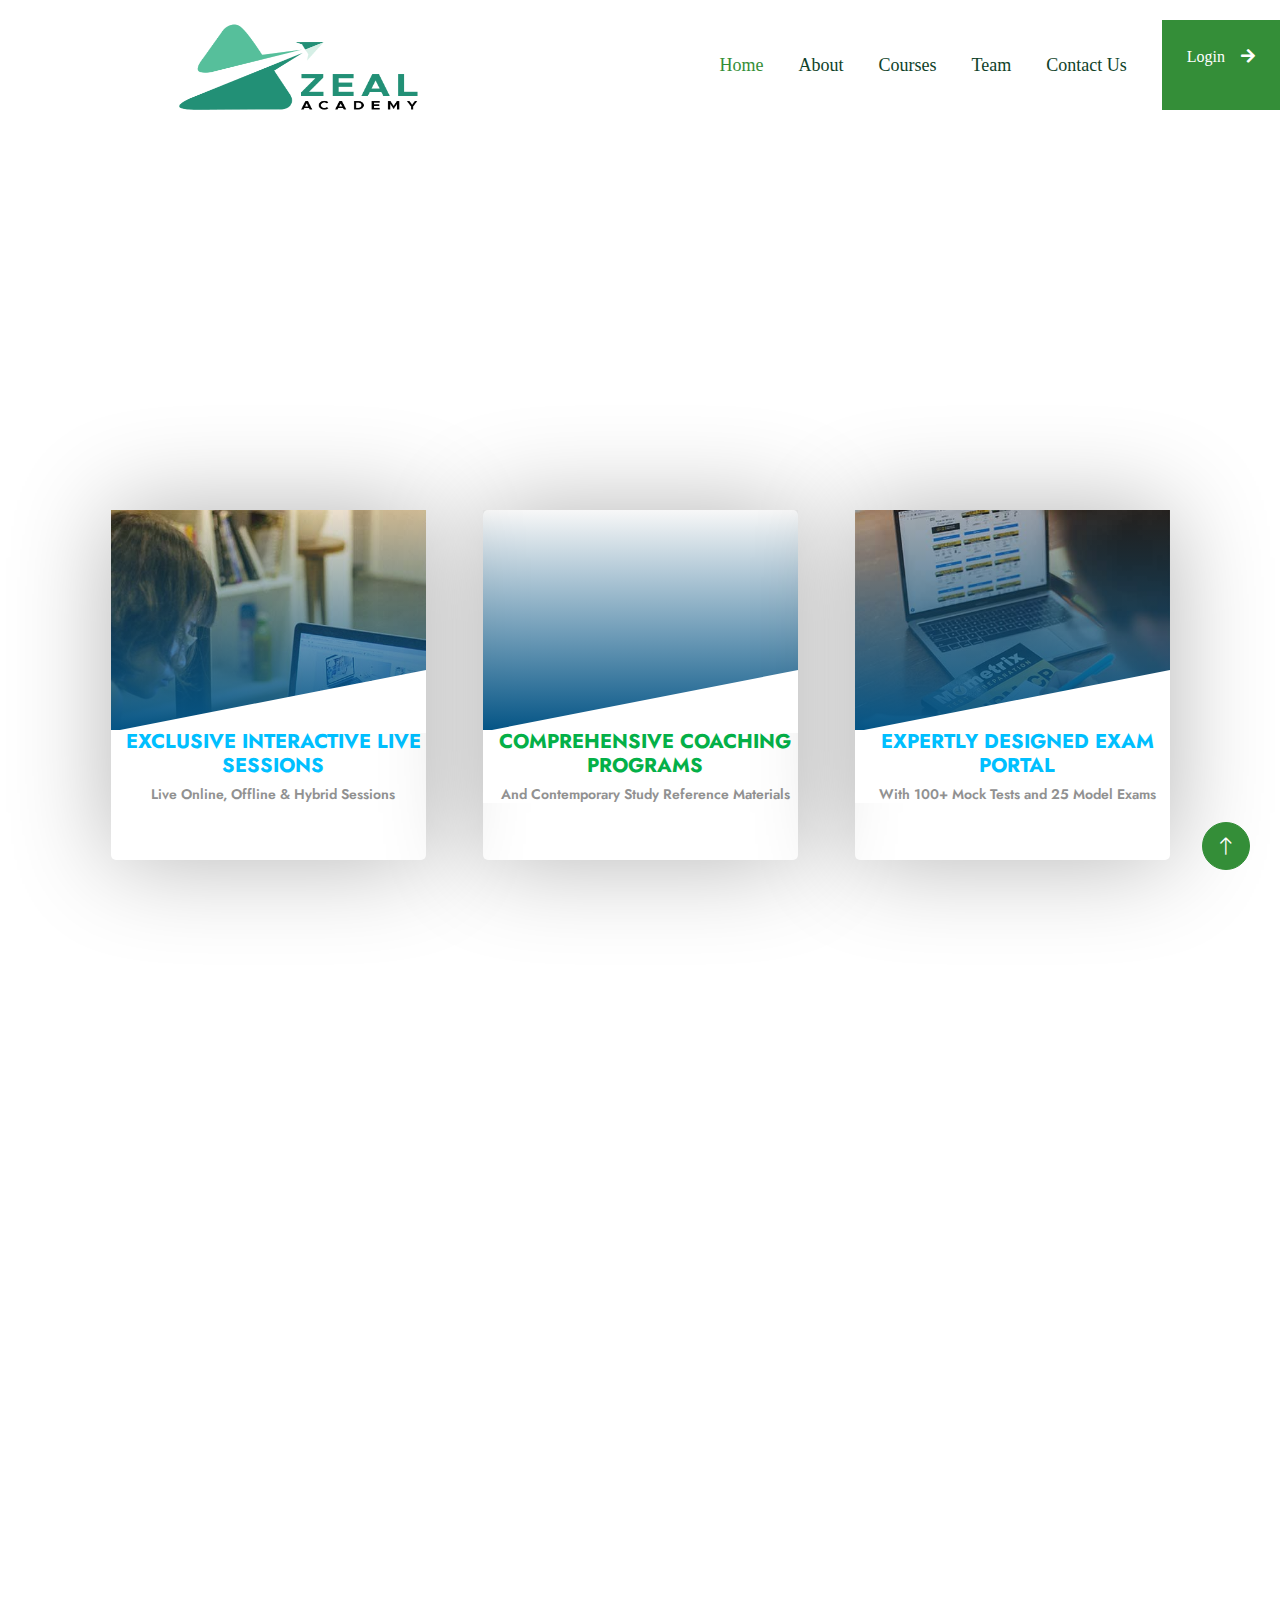
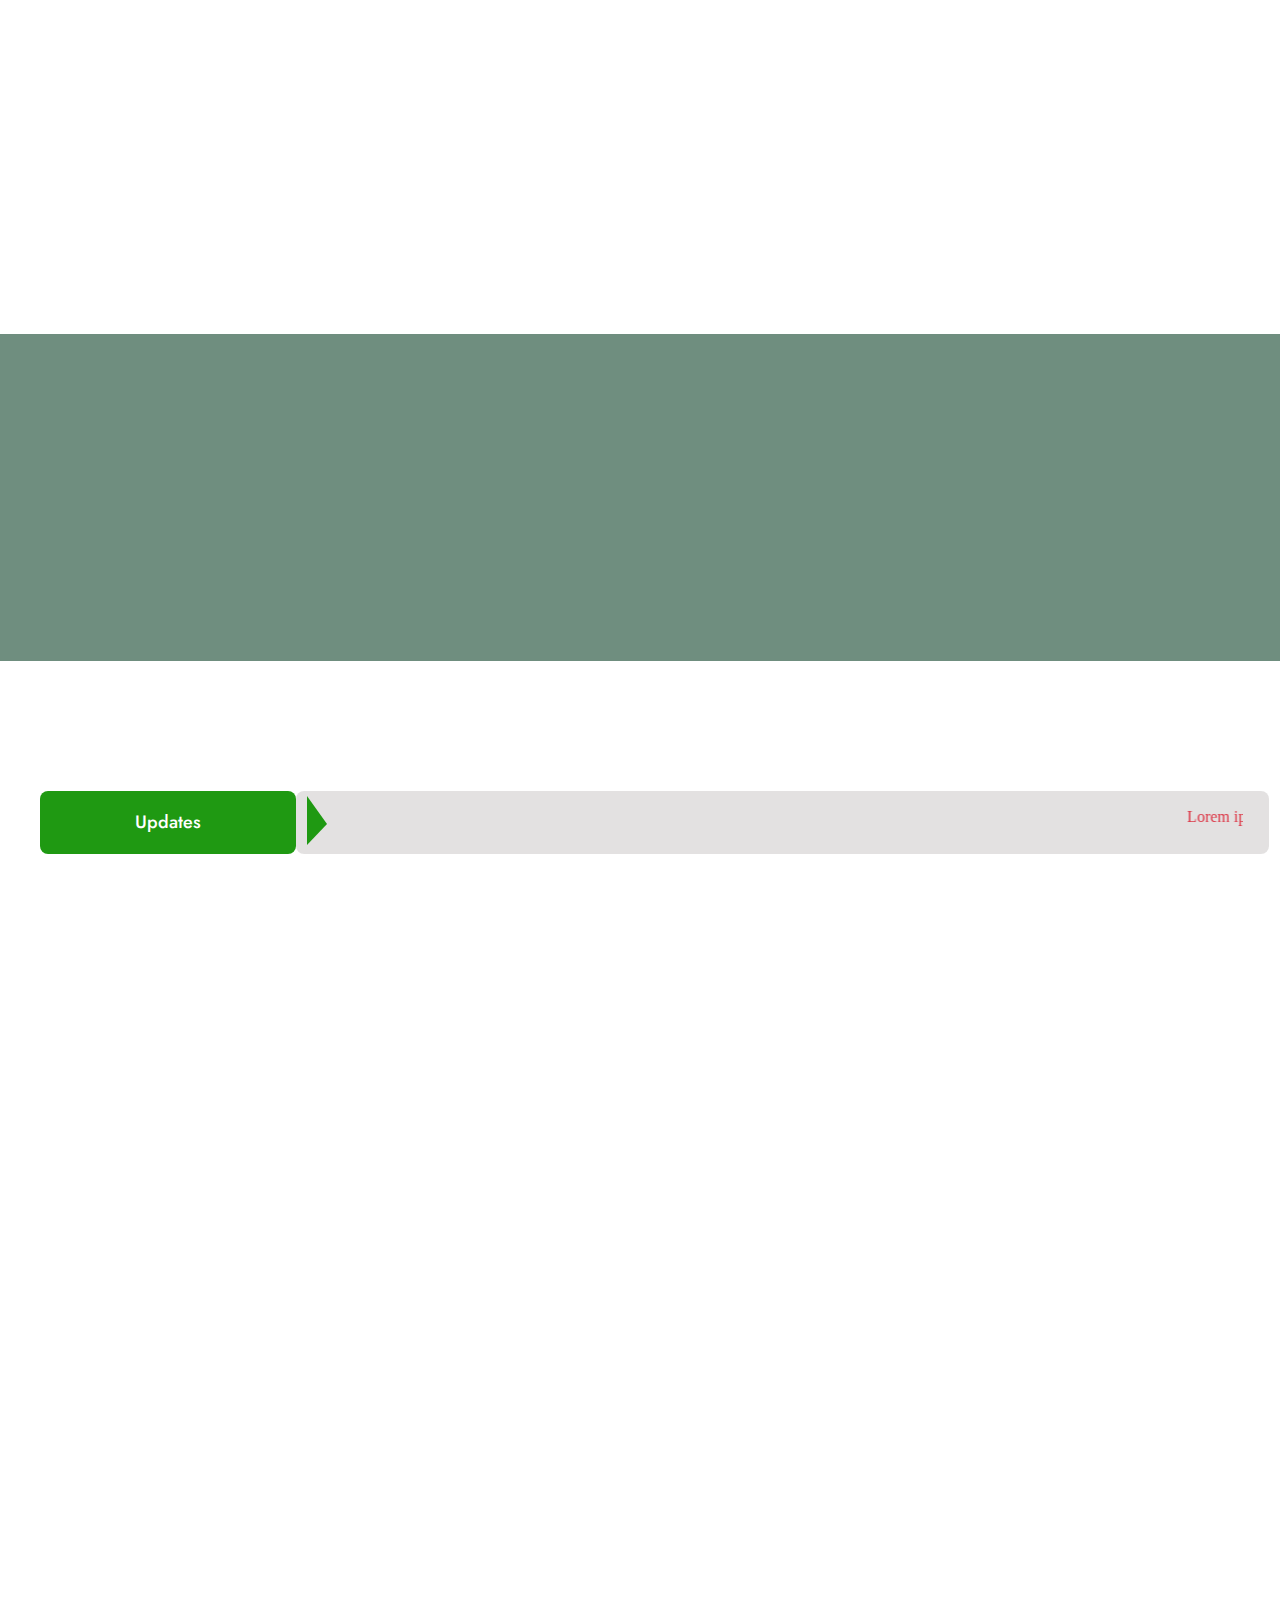
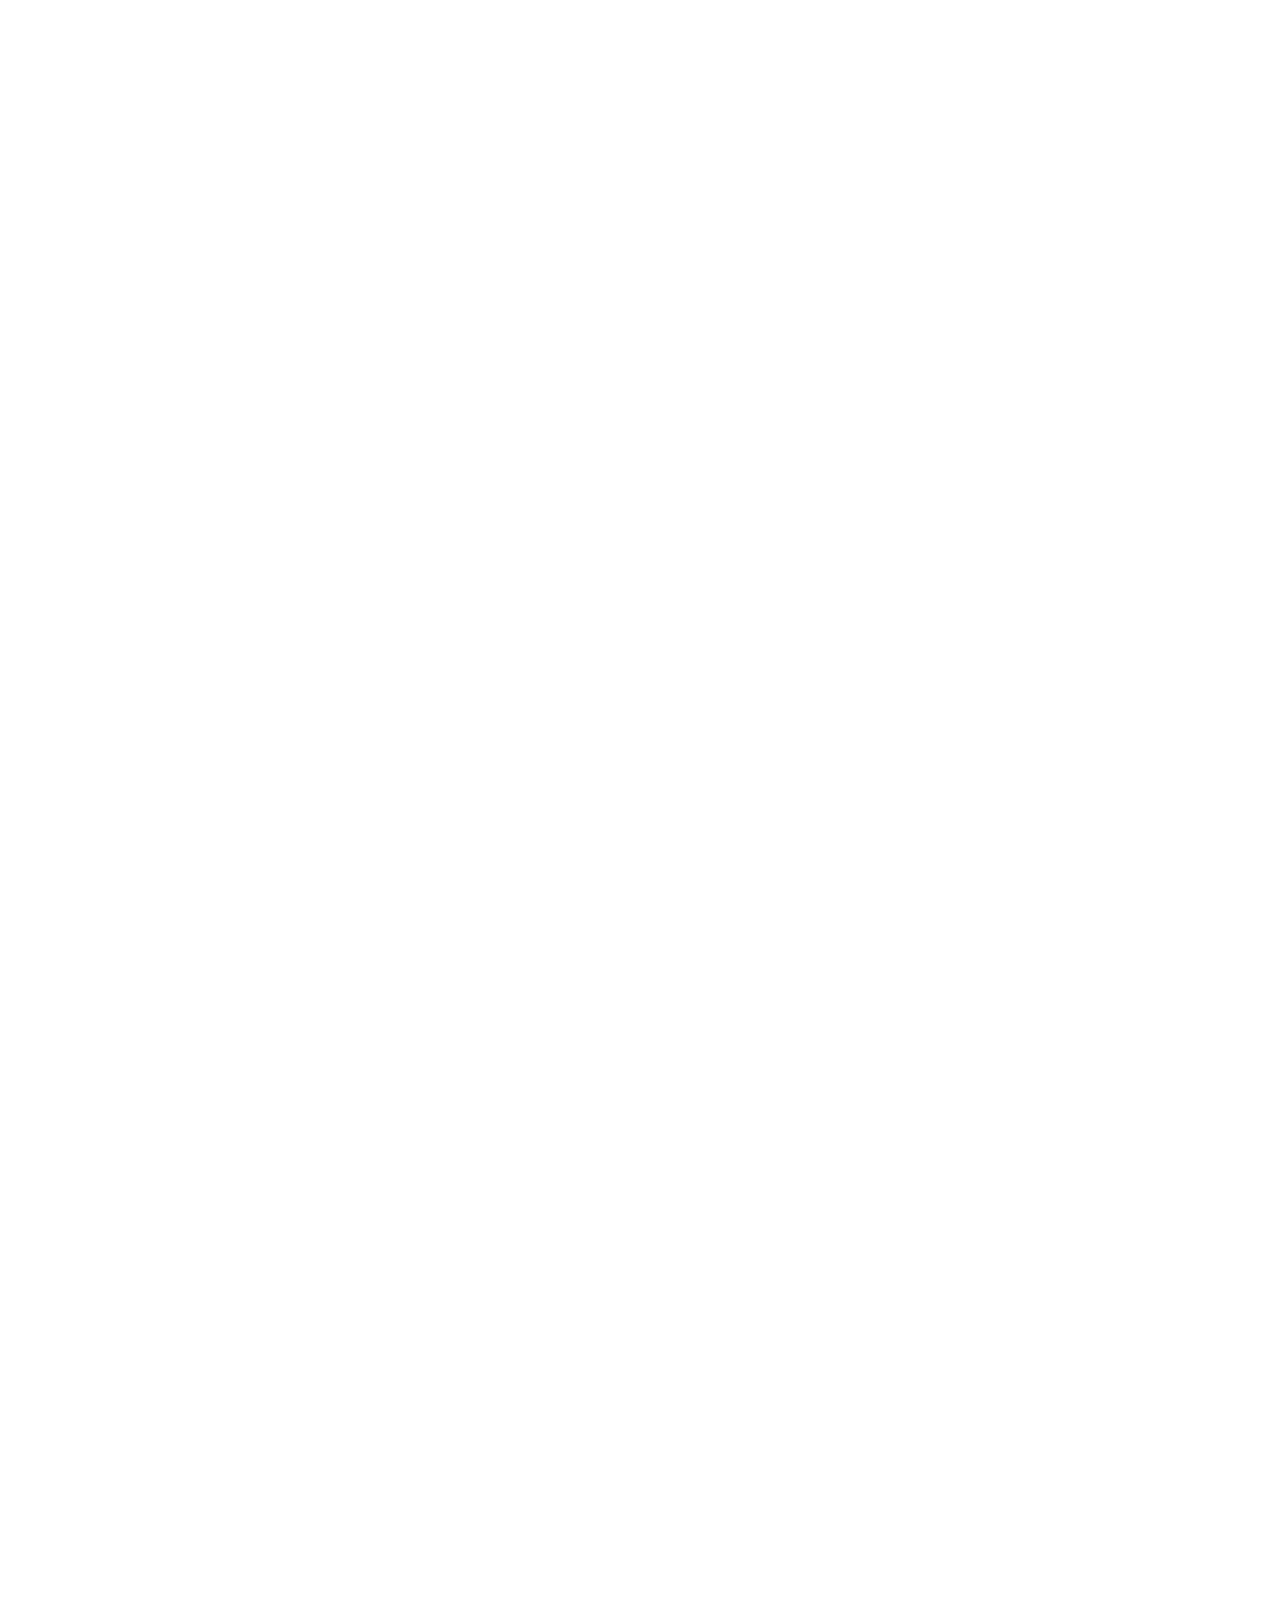
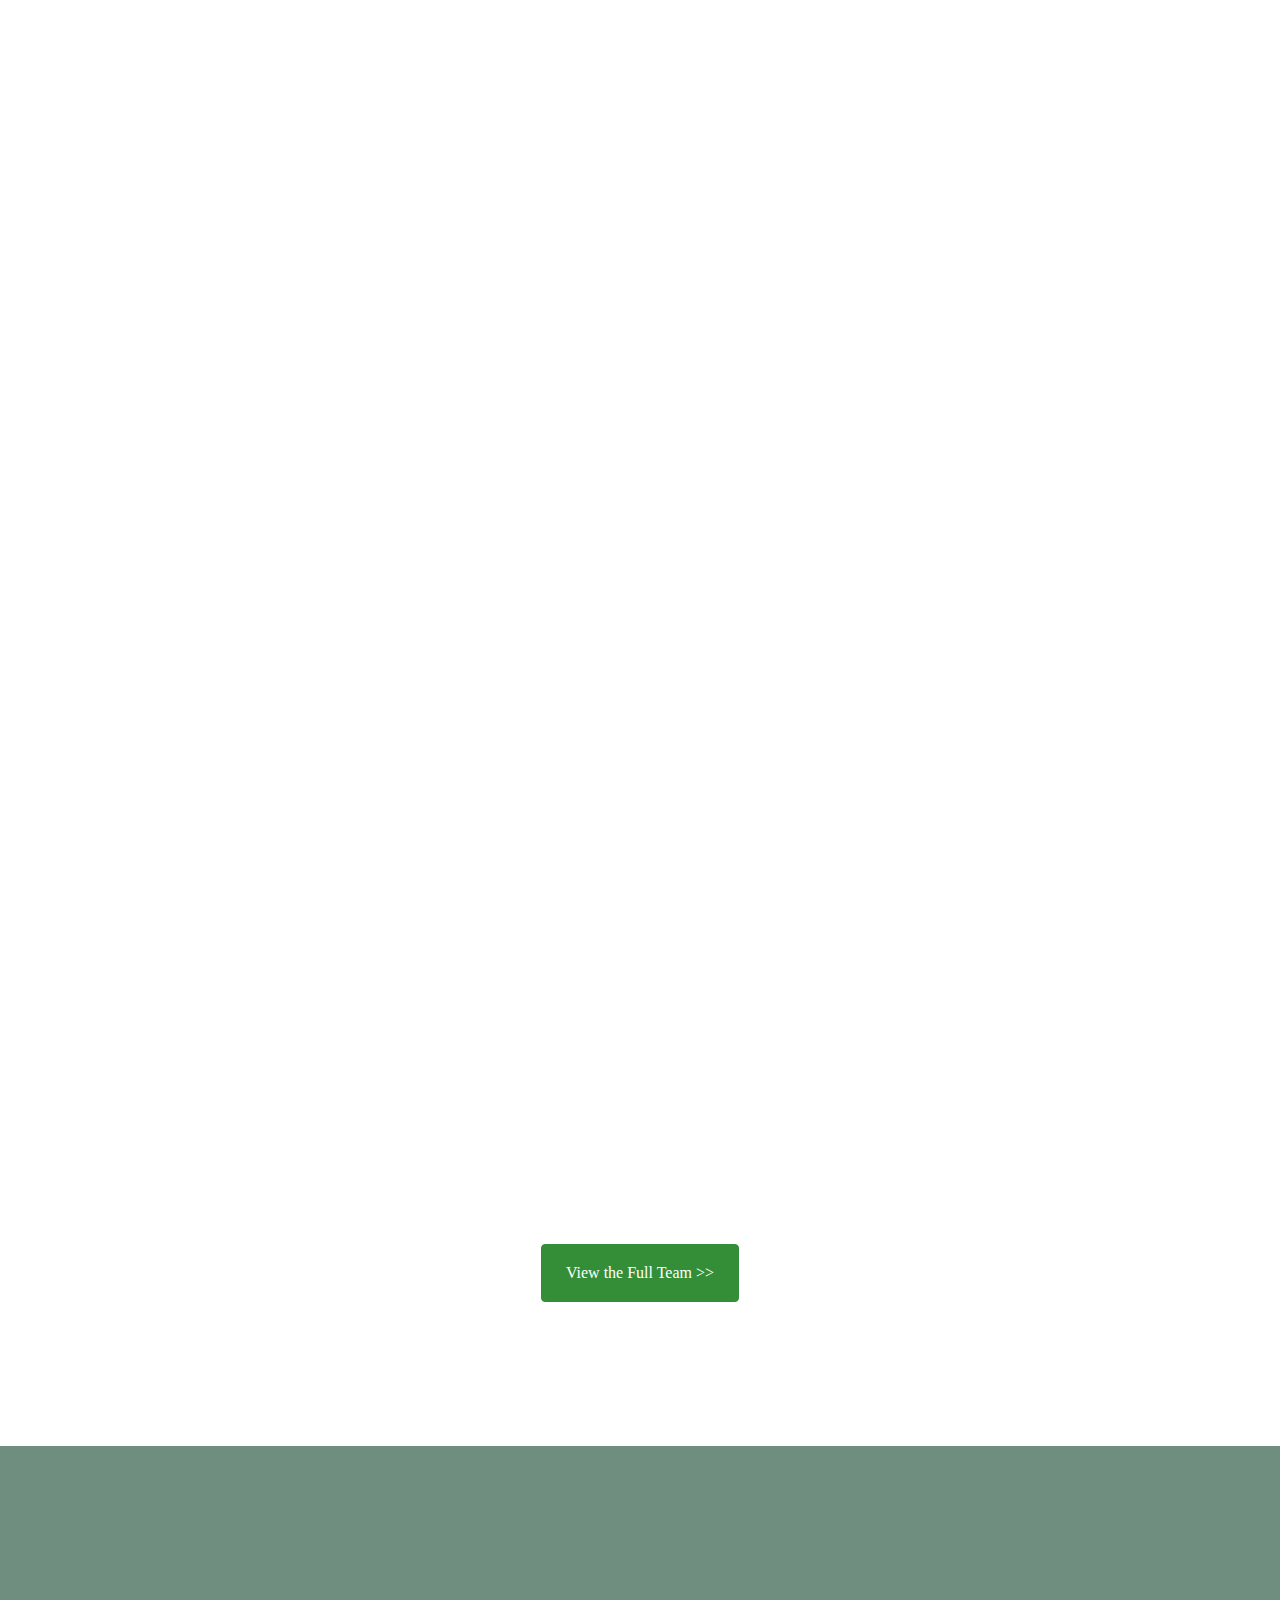
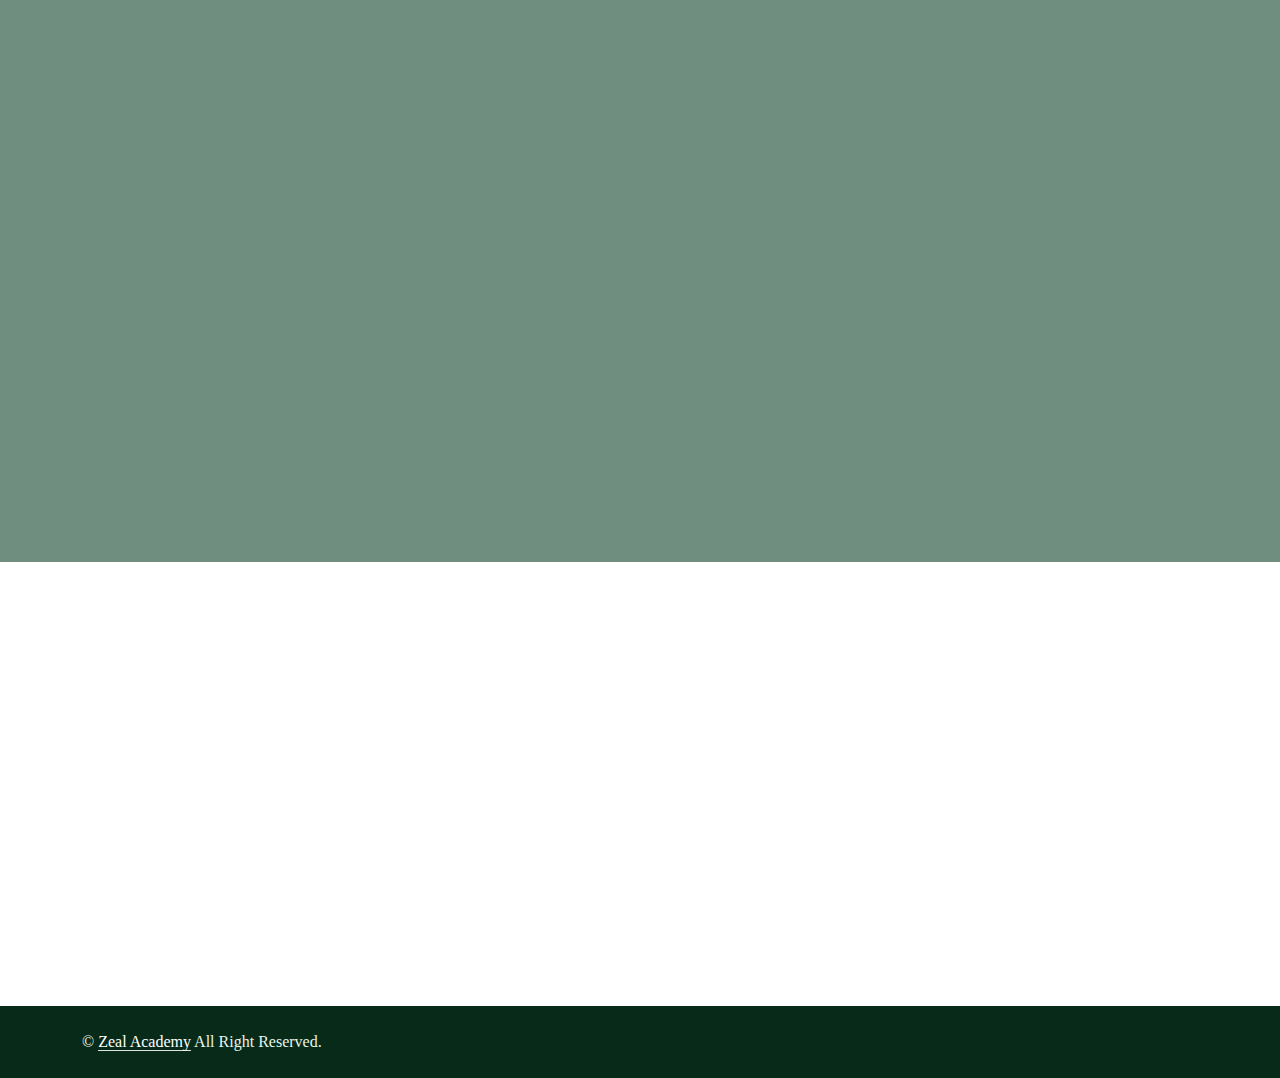
==== commit 23e373a1: "30-0924" ====
--- a/index.html
+++ b/index.html
@@ -100,7 +100,7 @@
             <div class="row gx-0">
                 <div class="col-3 card2 wow fadeIn" style="border-radius: 5px;">
                     <div class="card2-header"
-                  style="background-image: url(img/gallery-1.jpg)"
+                  style="background-image: url(img/courses-1.jpg)"
                     >              
                           <div class="card2-header-slanted-edge">
                             <svg xmlns="http://www.w3.org/2000/svg" viewBox="0 0 1000 200"><path class="polygon" d="M-20,200,1000,0V200Z" /></svg>
@@ -115,7 +115,7 @@
                 </div>
                 <div class="col-3 card2 wow fadeIn" style="border-radius: 5px;">
                     <div class="card2-header"
-                  style="background-image: url(img/gallery-1.jpg)"
+                  style="background-image: url(img/gallery-11.jpg)"
                     >              
                           <div class="card2-header-slanted-edge">
                             <svg xmlns="http://www.w3.org/2000/svg" viewBox="0 0 1000 200"><path class="polygon" d="M-20,200,1000,0V200Z" /></svg>
@@ -130,7 +130,7 @@
                 </div>
                 <div class="col-3 card2 wow fadeIn" style="border-radius: 5px;">
                     <div class="card2-header"
-                  style="background-image: url(img/gallery-1.jpg)"
+                  style="background-image: url(img/courses-2.jpg)"
                     >              
                           <div class="card2-header-slanted-edge">
                             <svg xmlns="http://www.w3.org/2000/svg" viewBox="0 0 1000 200"><path class="polygon" d="M-20,200,1000,0V200Z" /></svg>
@@ -145,7 +145,7 @@
                 </div>
                 <div class="col-3 card2 wow fadeIn" style="border-radius: 5px;">
                     <div class="card2-header"
-                  style="background-image: url(img/gallery-1.jpg)"
+                  style="background-image: url(img/gallery-7.jpg)"
                     >              
                           <div class="card2-header-slanted-edge">
                             <svg xmlns="http://www.w3.org/2000/svg" viewBox="0 0 1000 200"><path class="polygon" d="M-20,200,1000,0V200Z" /></svg>
@@ -305,7 +305,7 @@
                             <figcaption>
                               <h2>Australian Dental Council Exam</h2>                     
                             </figcaption><img src="https://cdn.shopify.com/s/files/1/2212/4481/products/Australian-flag.jpg?v=1659417130" />
-                            <div class="position"><a href="gcc-exam.html" style="color: #ffffff;">See More</a></div>
+                            <div class="position"><a href="adc-exam.html" style="color: #ffffff;">See More</a></div>
                         </figure>                      
                     </div>
             </div>
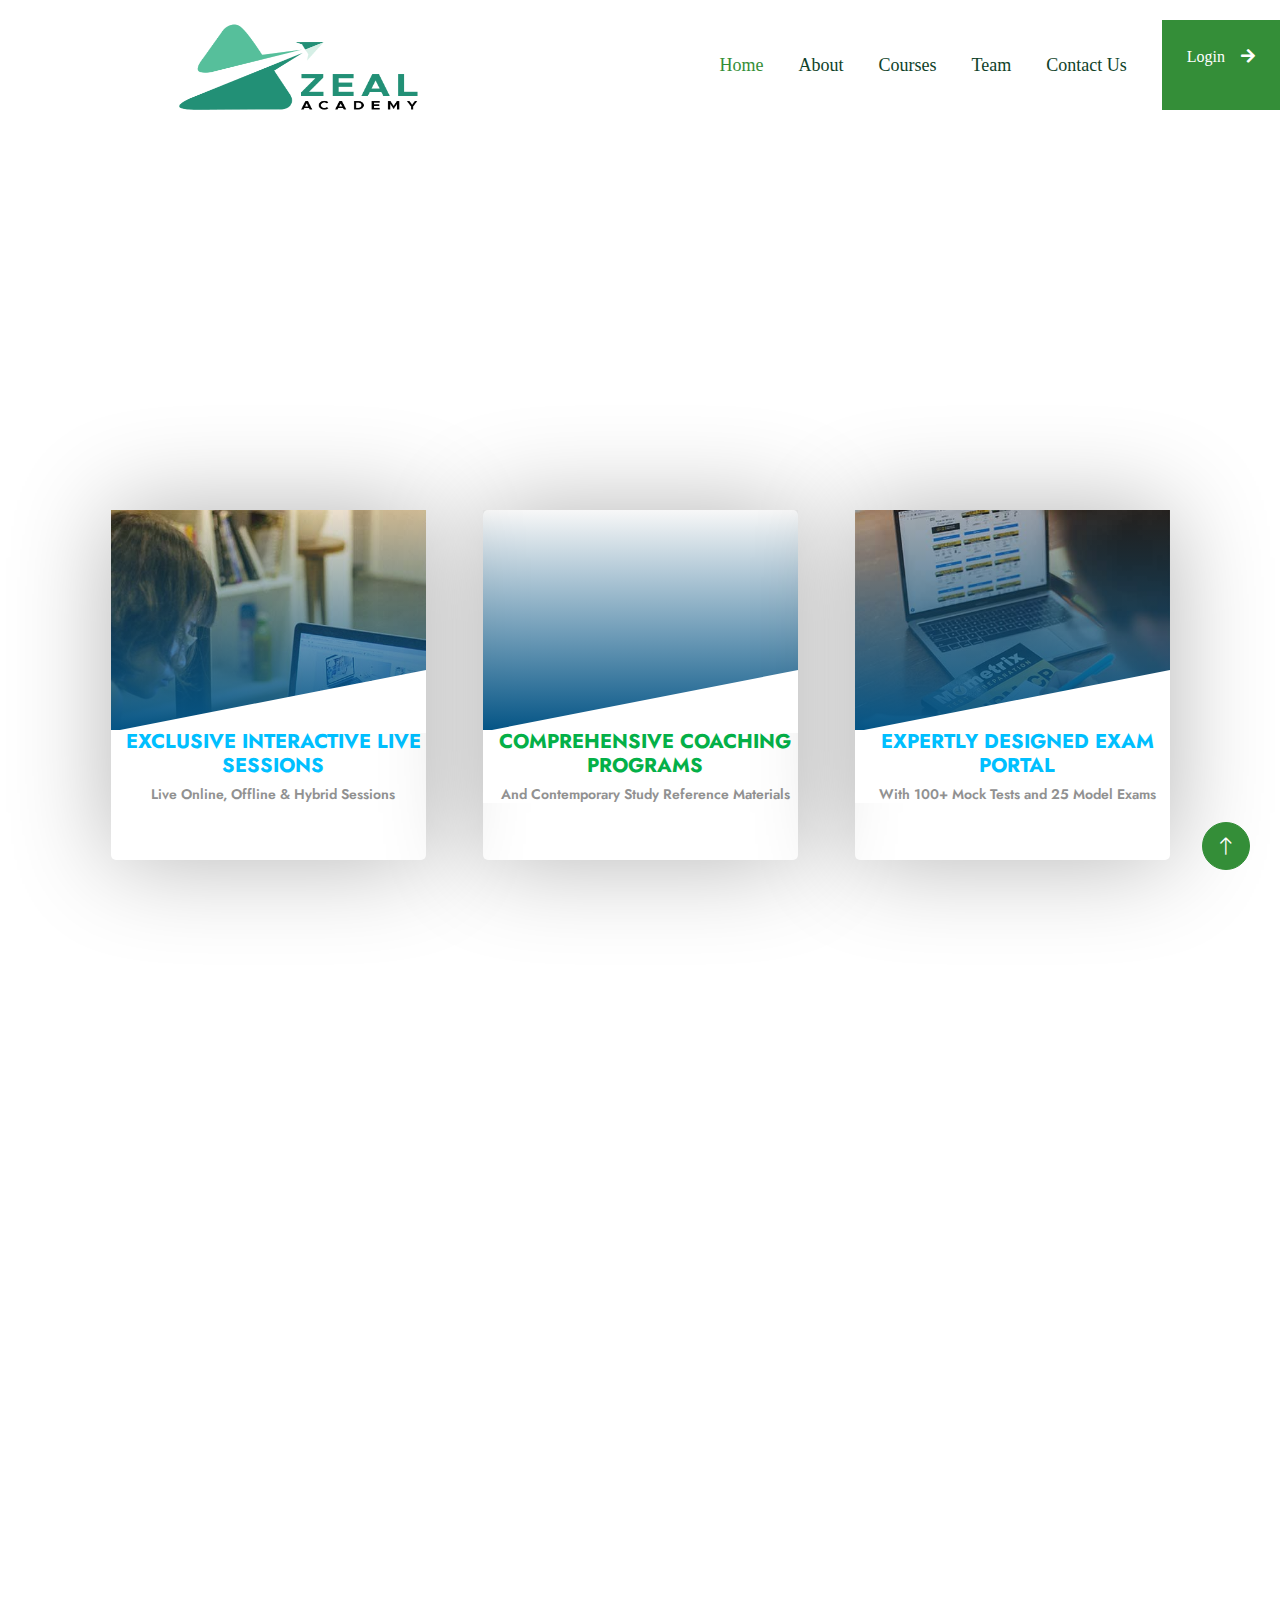
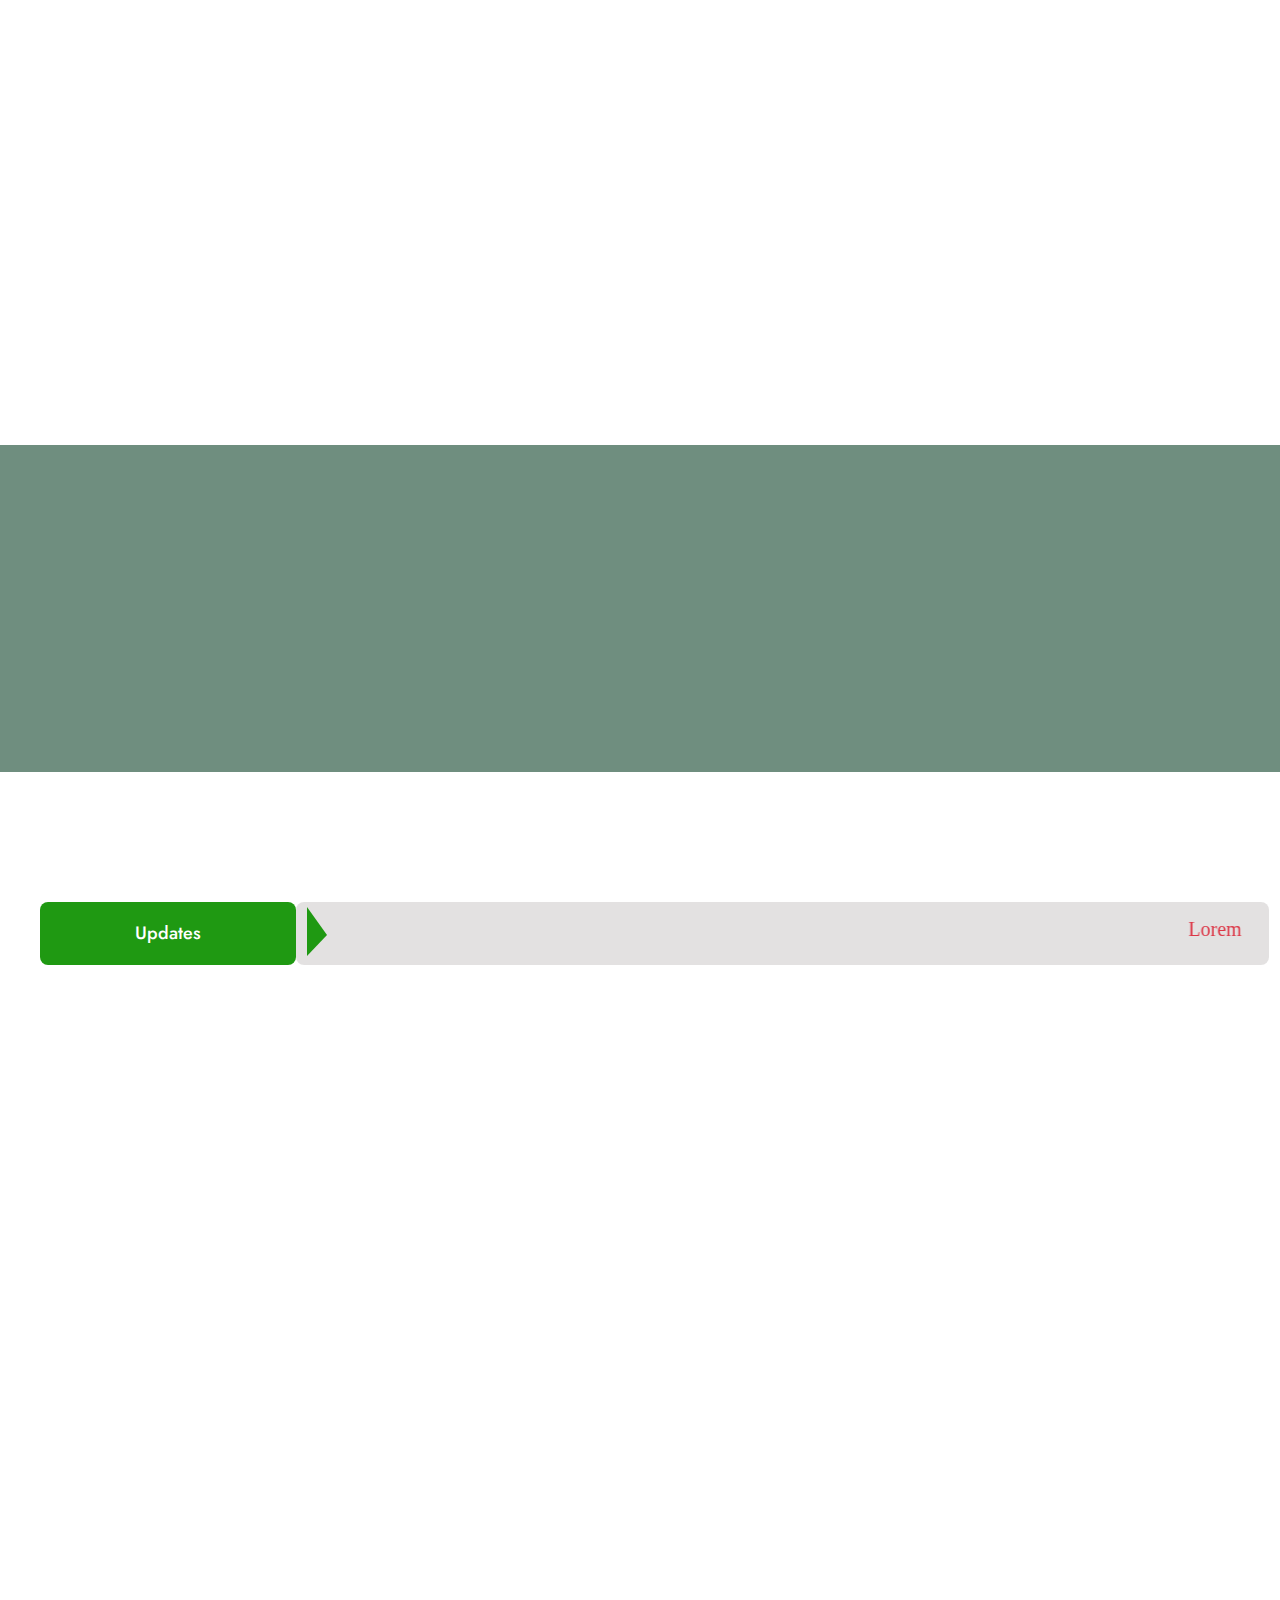
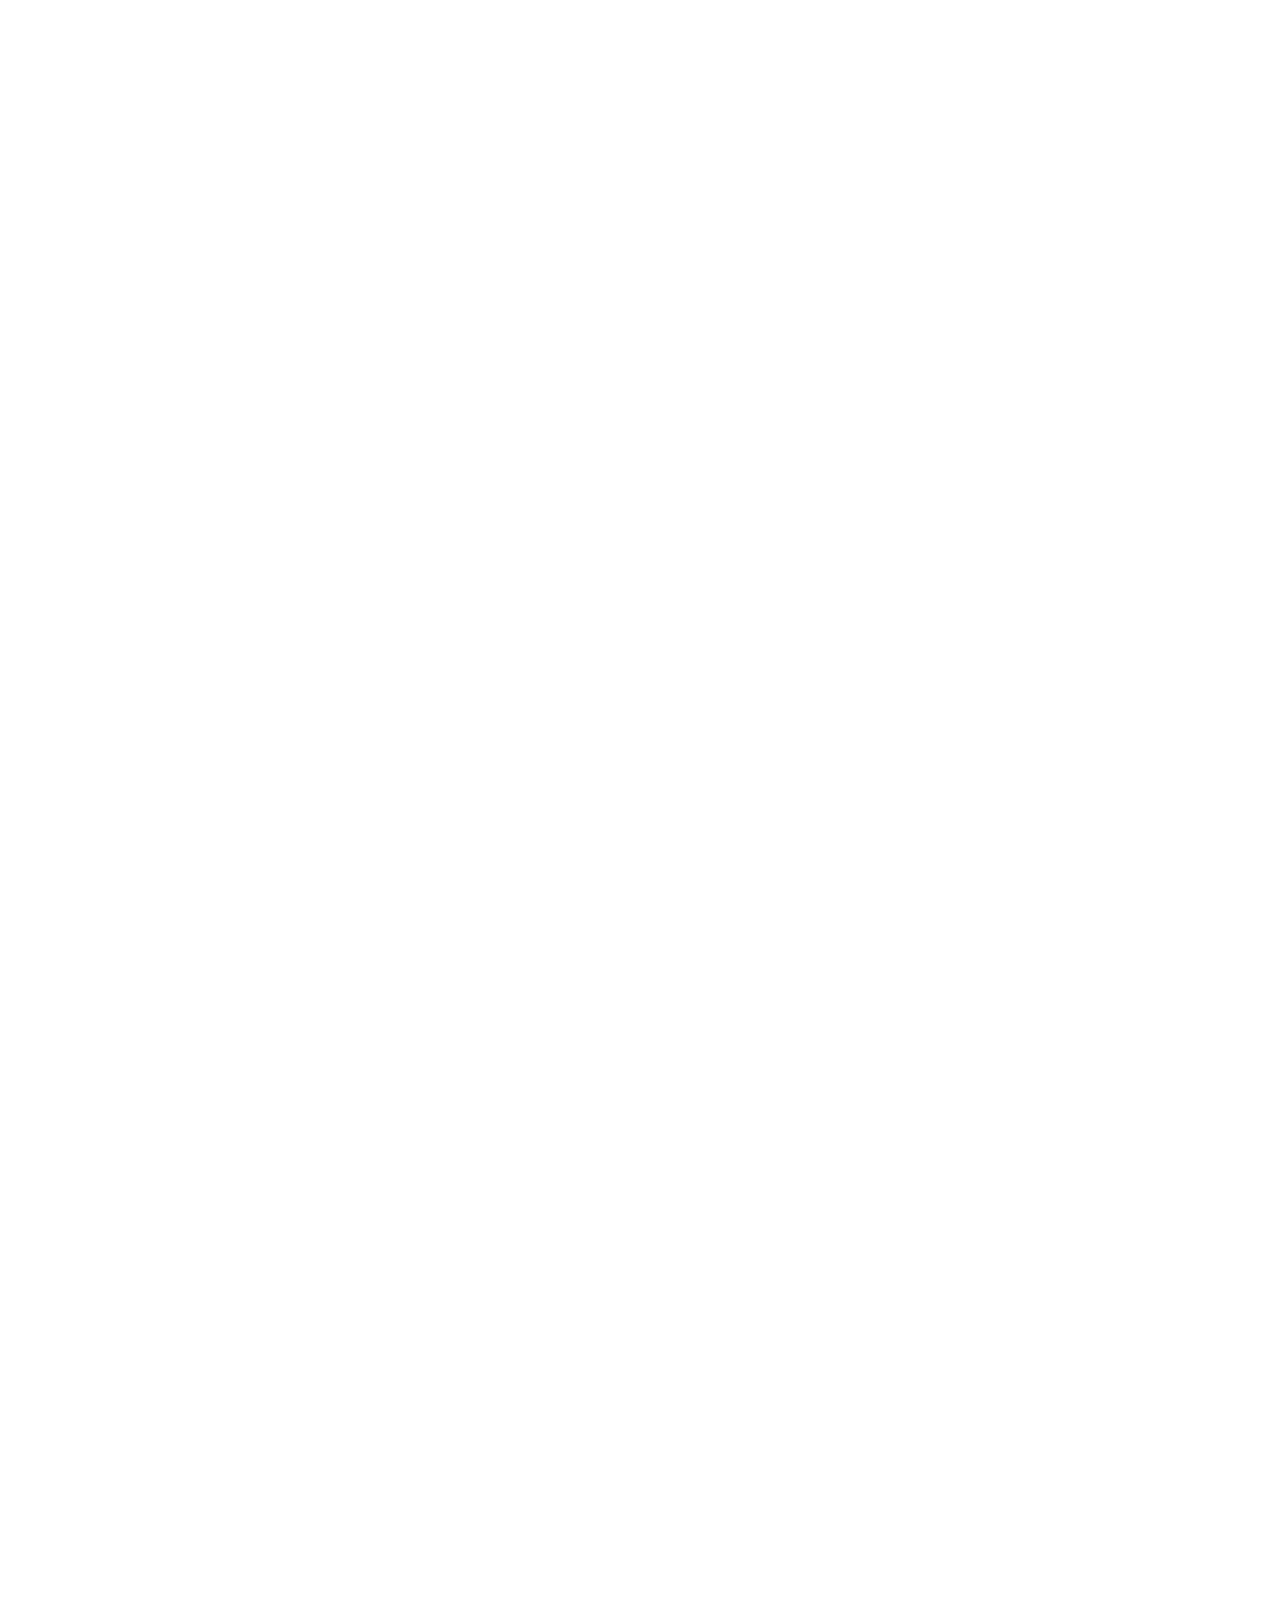
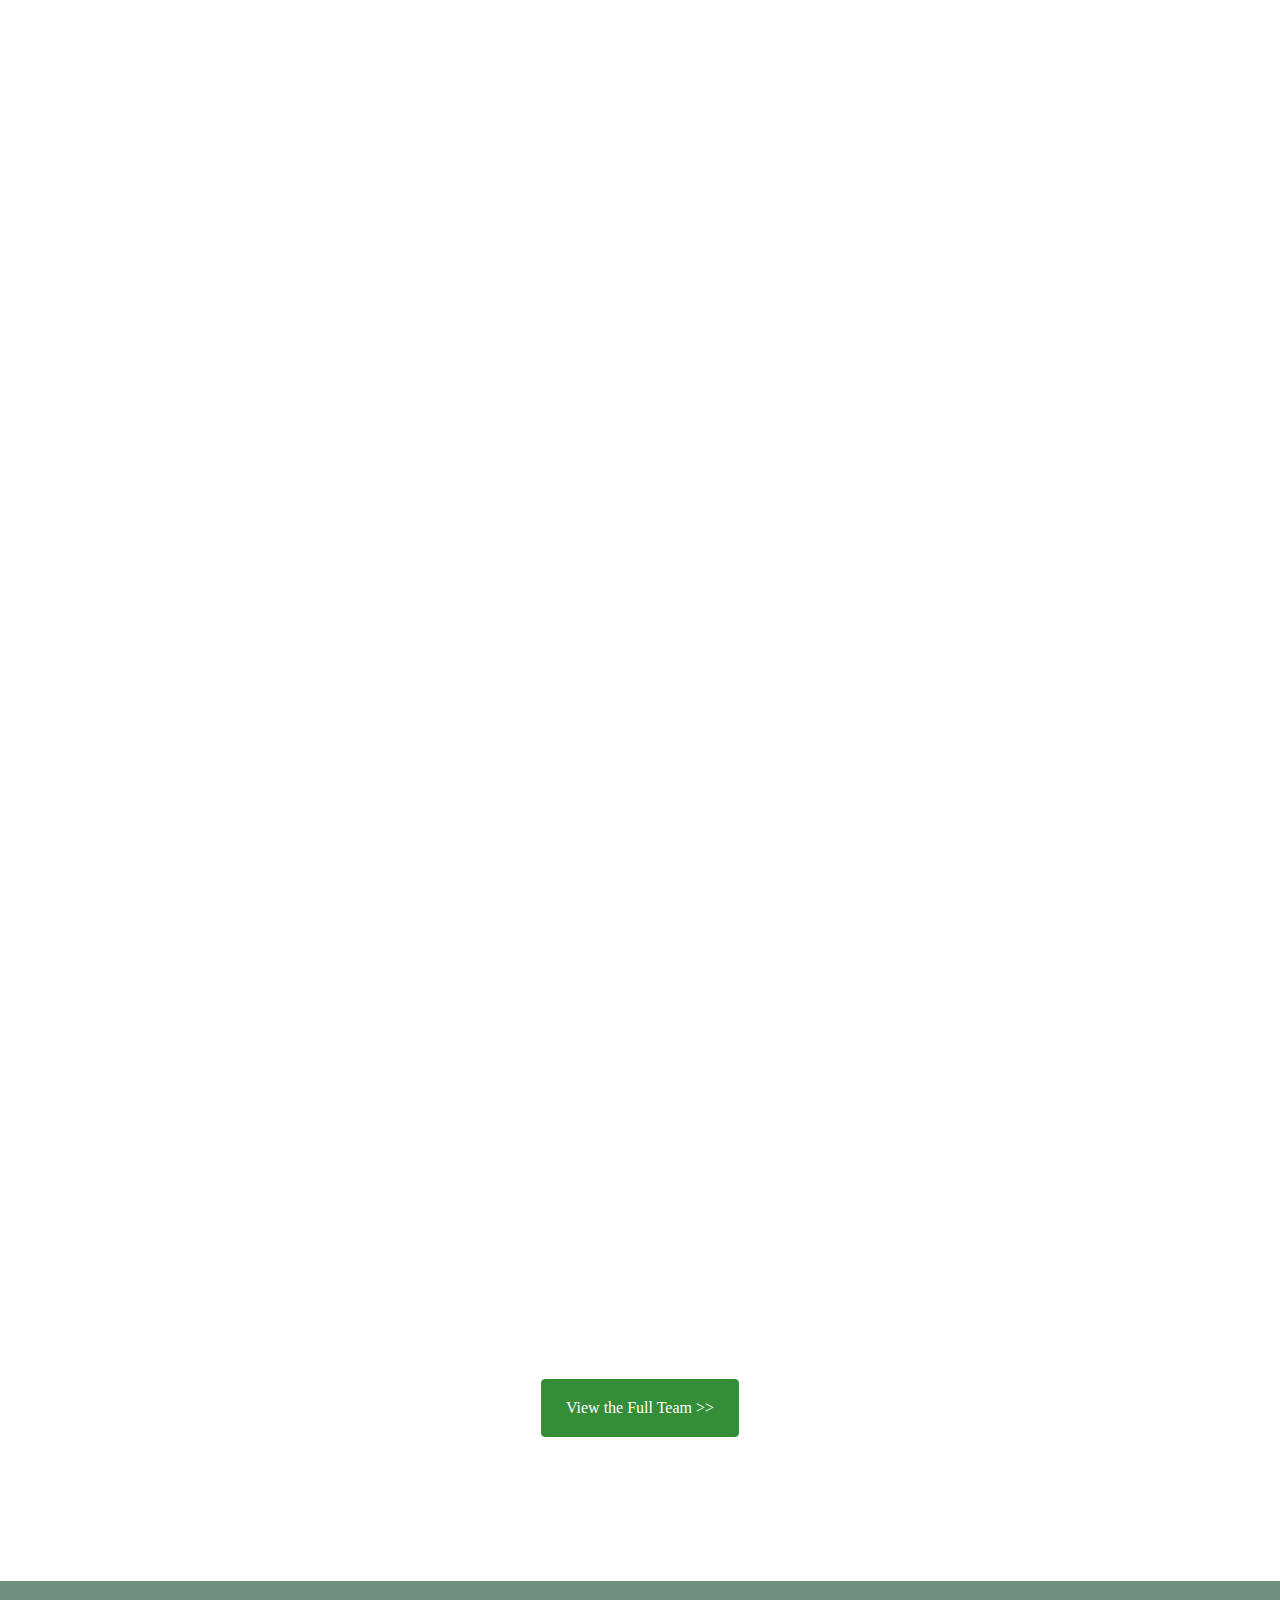
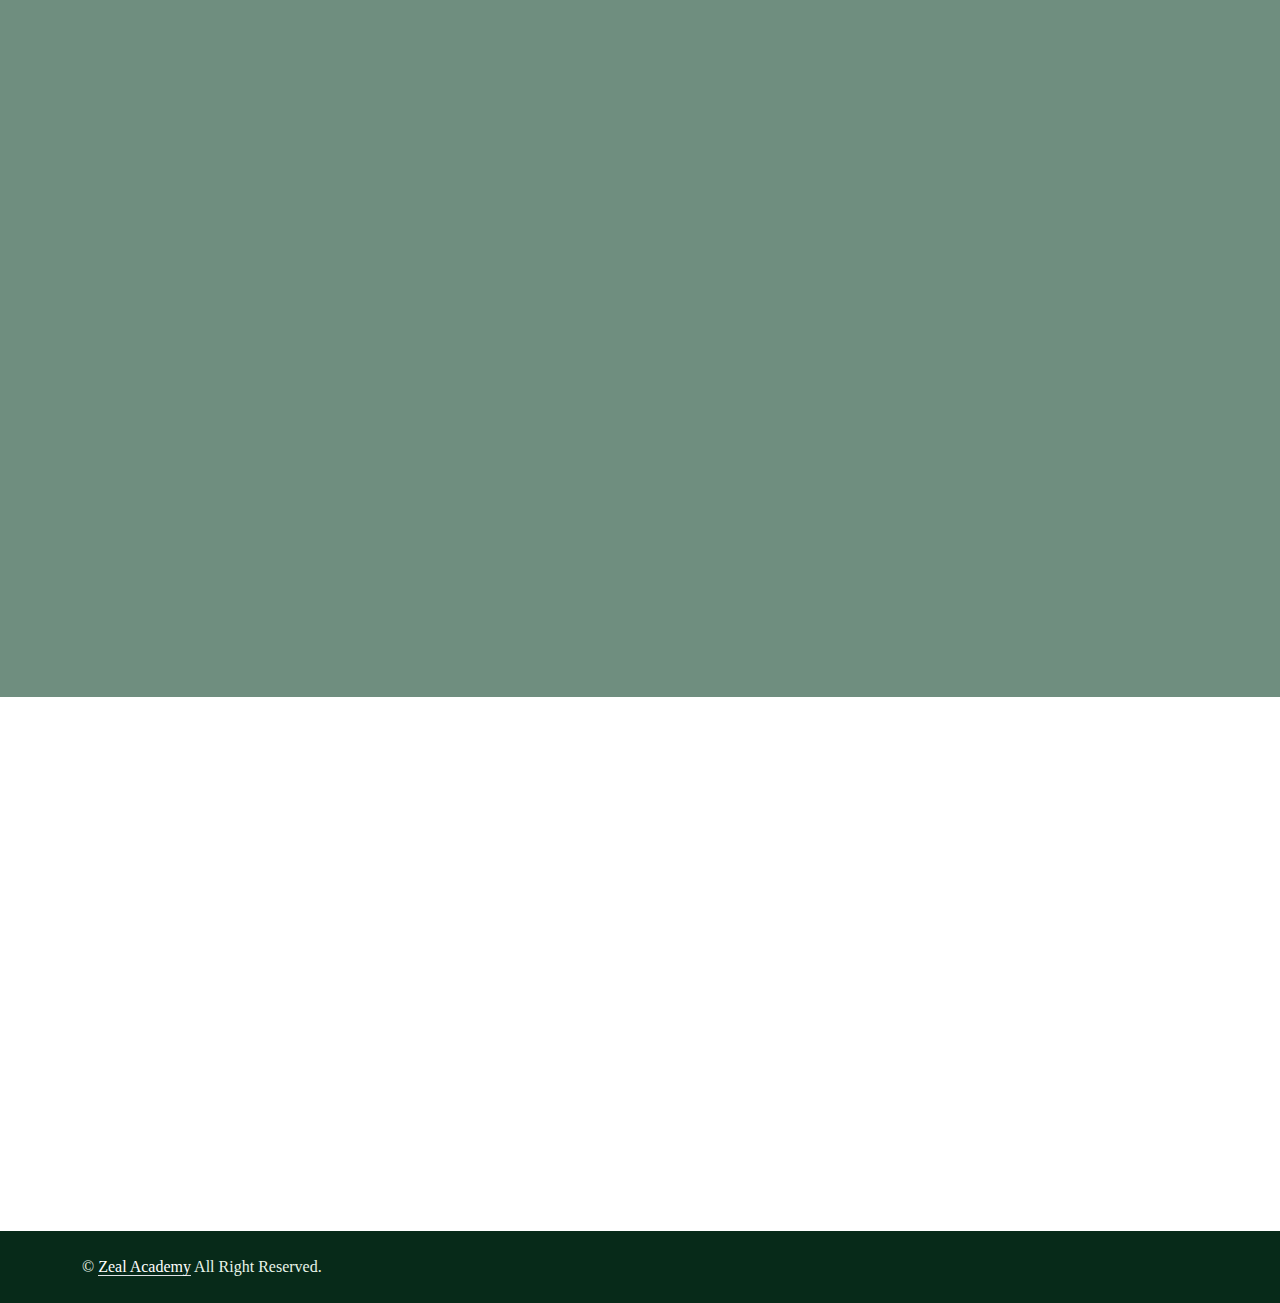
==== commit ccdecddc: "30-2" ====
--- a/index.html
+++ b/index.html
@@ -176,7 +176,7 @@
                 </div>
                 <div class="col-lg-6 col-md-7 wow fadeInUp" data-wow-delay="0.3s">
                     <h1 class="display-1 text-primary mb-0"><span class="text-dark" style="font-size: 38px;">Why</span> Zeal ?</h1>
-                    <p class="text-primary mb-4">Why Zeal Academy should be your top pick?</p>
+                    <p class="text-primary mb-4" style="font-size: 22px !important;">Why Zeal Academy should be your top pick?</p>
                     
                     <p class="mb-4">Zeal Academy stands as Asia's premier institution for aspiring pharmacists seeking opportunities across Australia, New Zealand, Canada, the USA, Ireland and the GCC. Our mission is to empower pharmacy graduates at every stage of their career journey within the global healthcare sector through unparalleled educational services. With over 500 success stories to our name, we pride ourselves on delivering industry-standard training for pharmacy licensure exams, guided by a team of esteemed healthcare experts.</p>
                     <a class="btn btn-primary py-3 px-4" href="">Explore About Us</a>
--- a/css/style.css
+++ b/css/style.css
@@ -39,7 +39,7 @@
 }
 
 p {
-    font-size: 16px !important;
+    font-size: 20px !important;
 }
 
 
@@ -2009,4 +2009,14 @@
 }
 video {
     width: 100%;
-    height: auto;+    height: auto;
+
+
+
+
+
+
+
+    p {
+        font-size: 20px !important;
+    }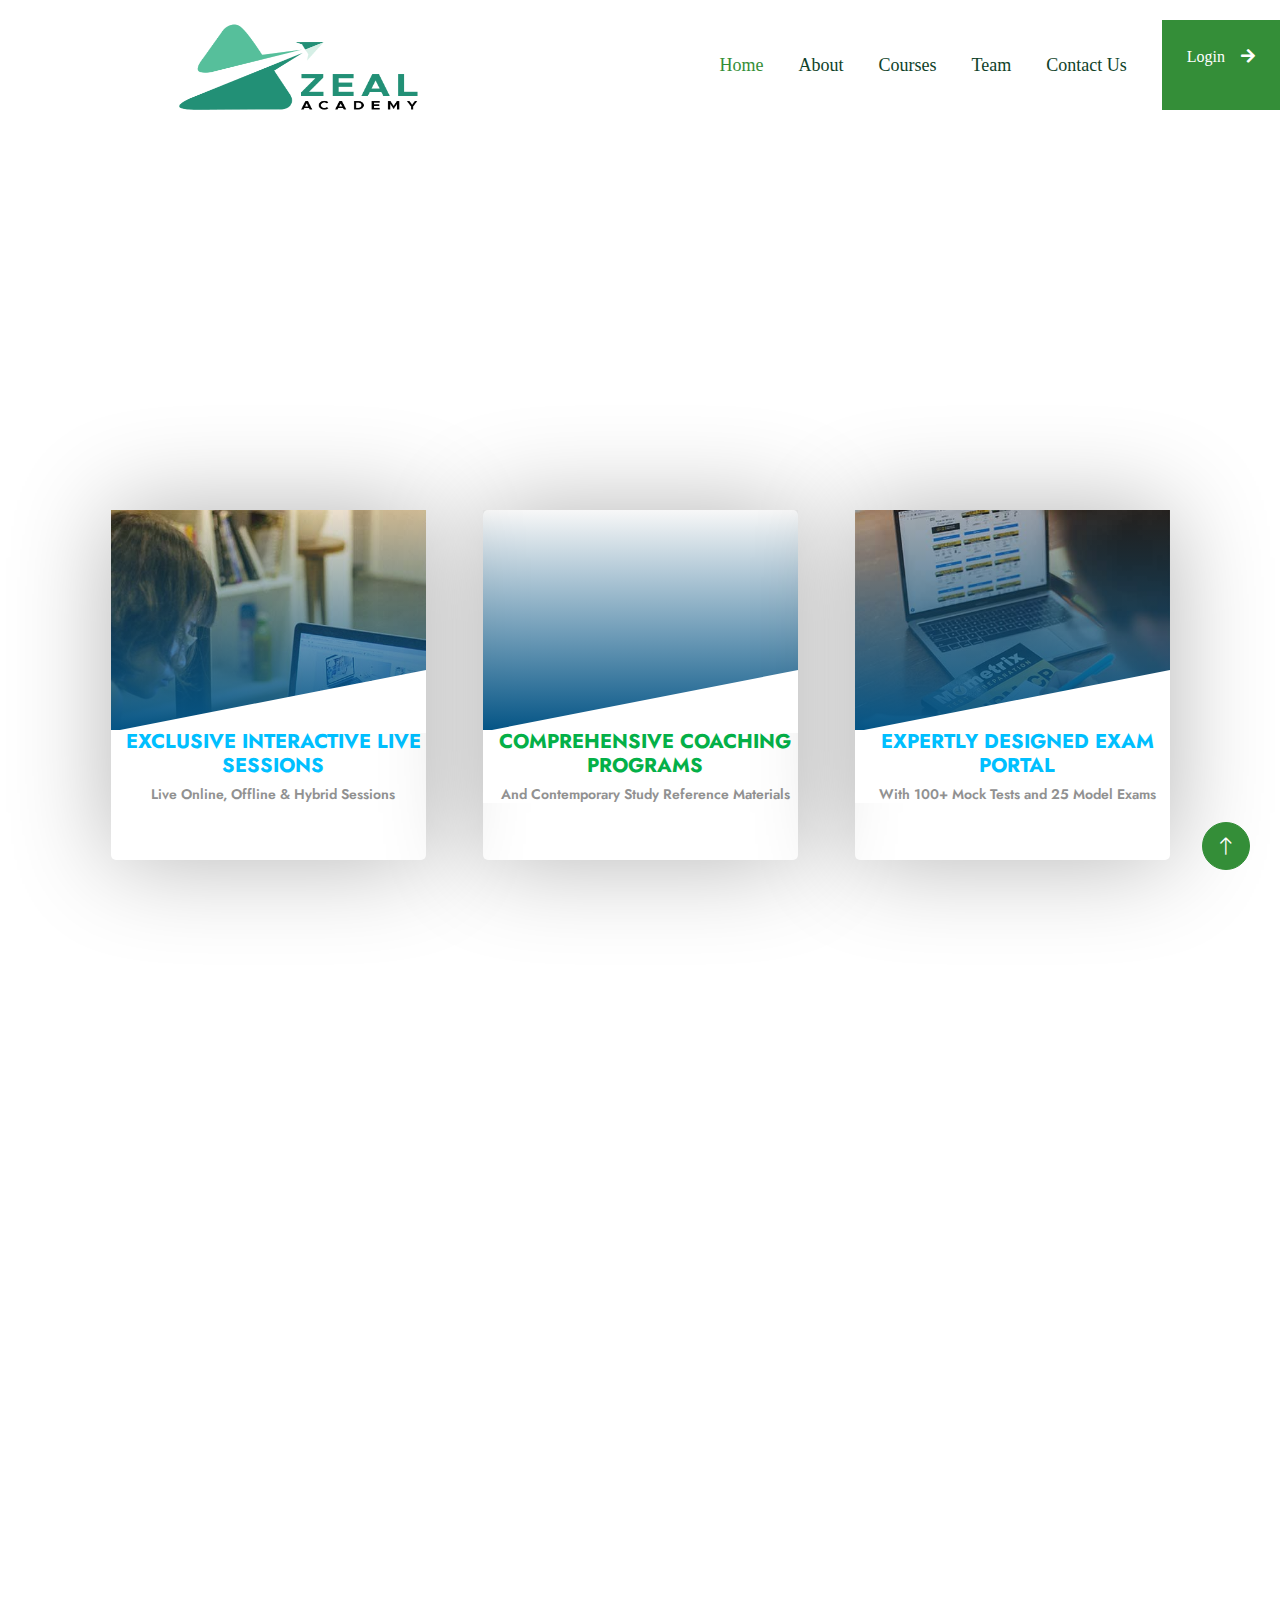
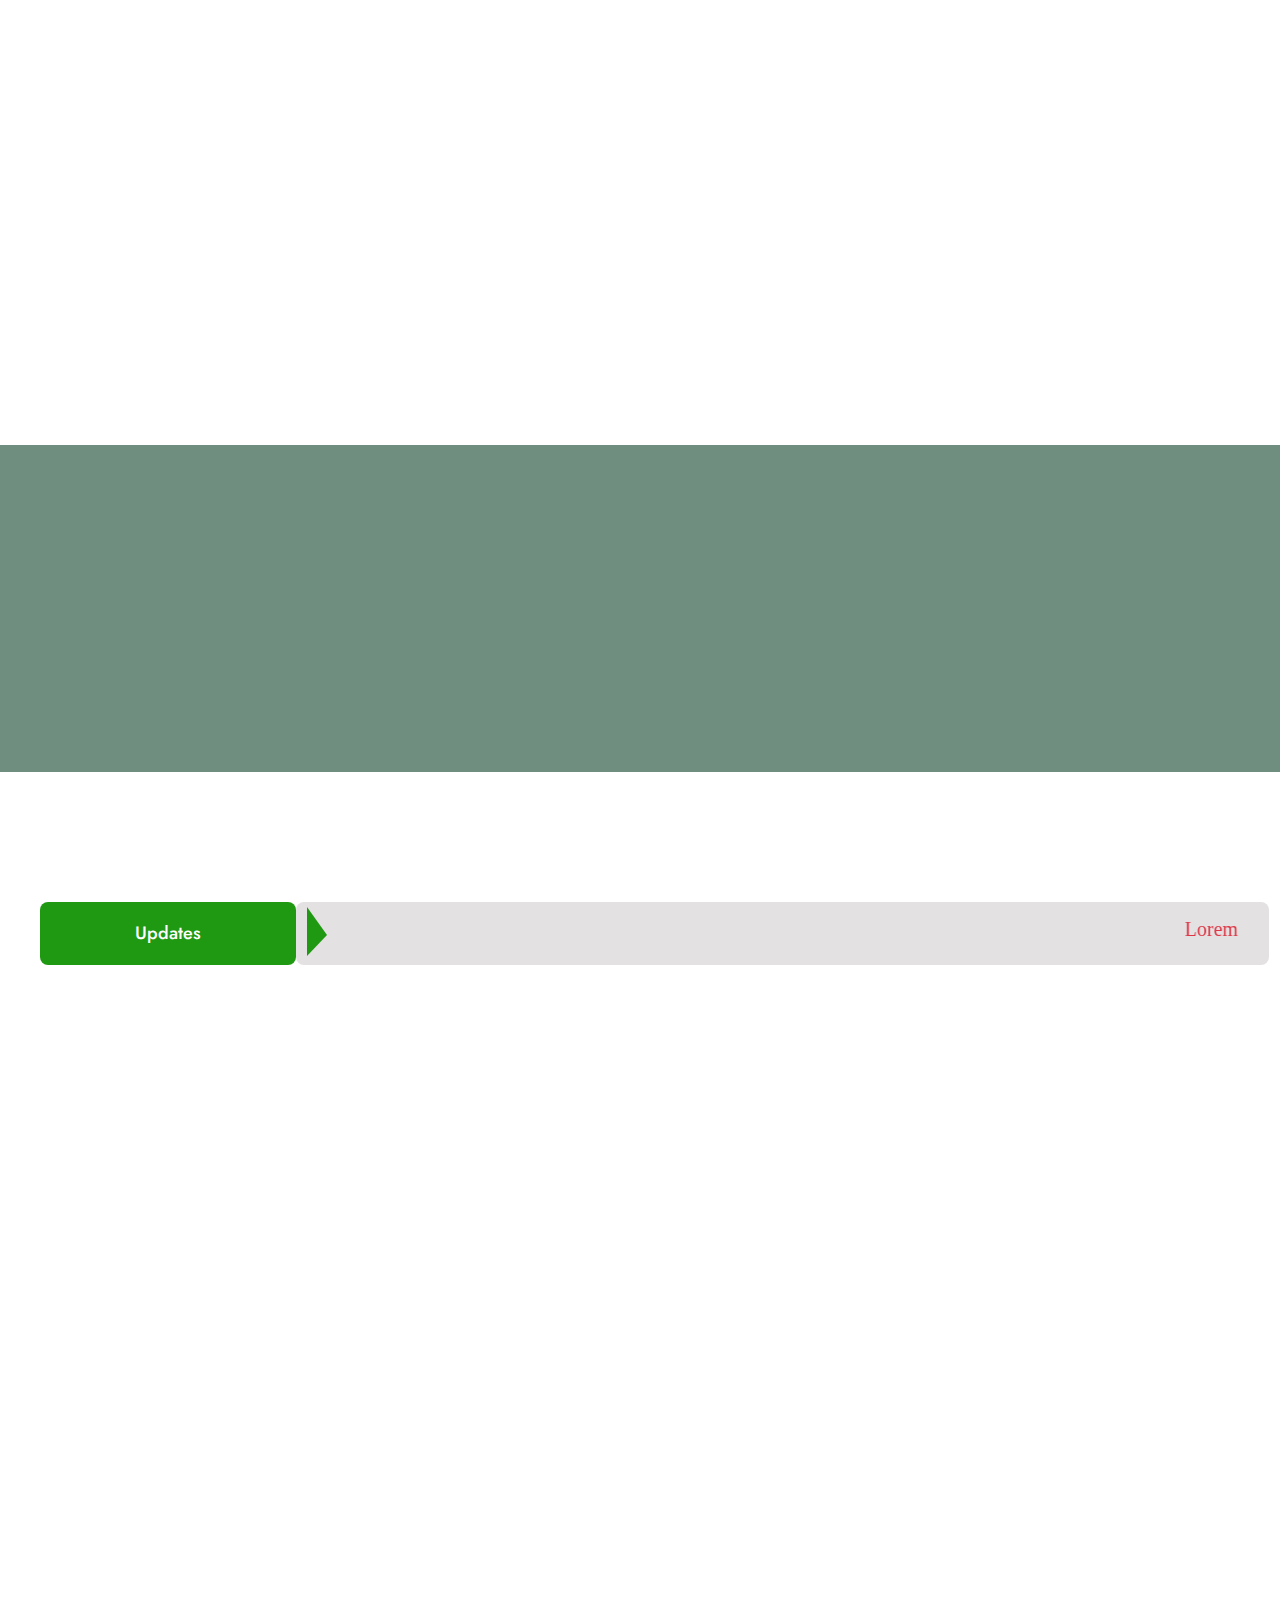
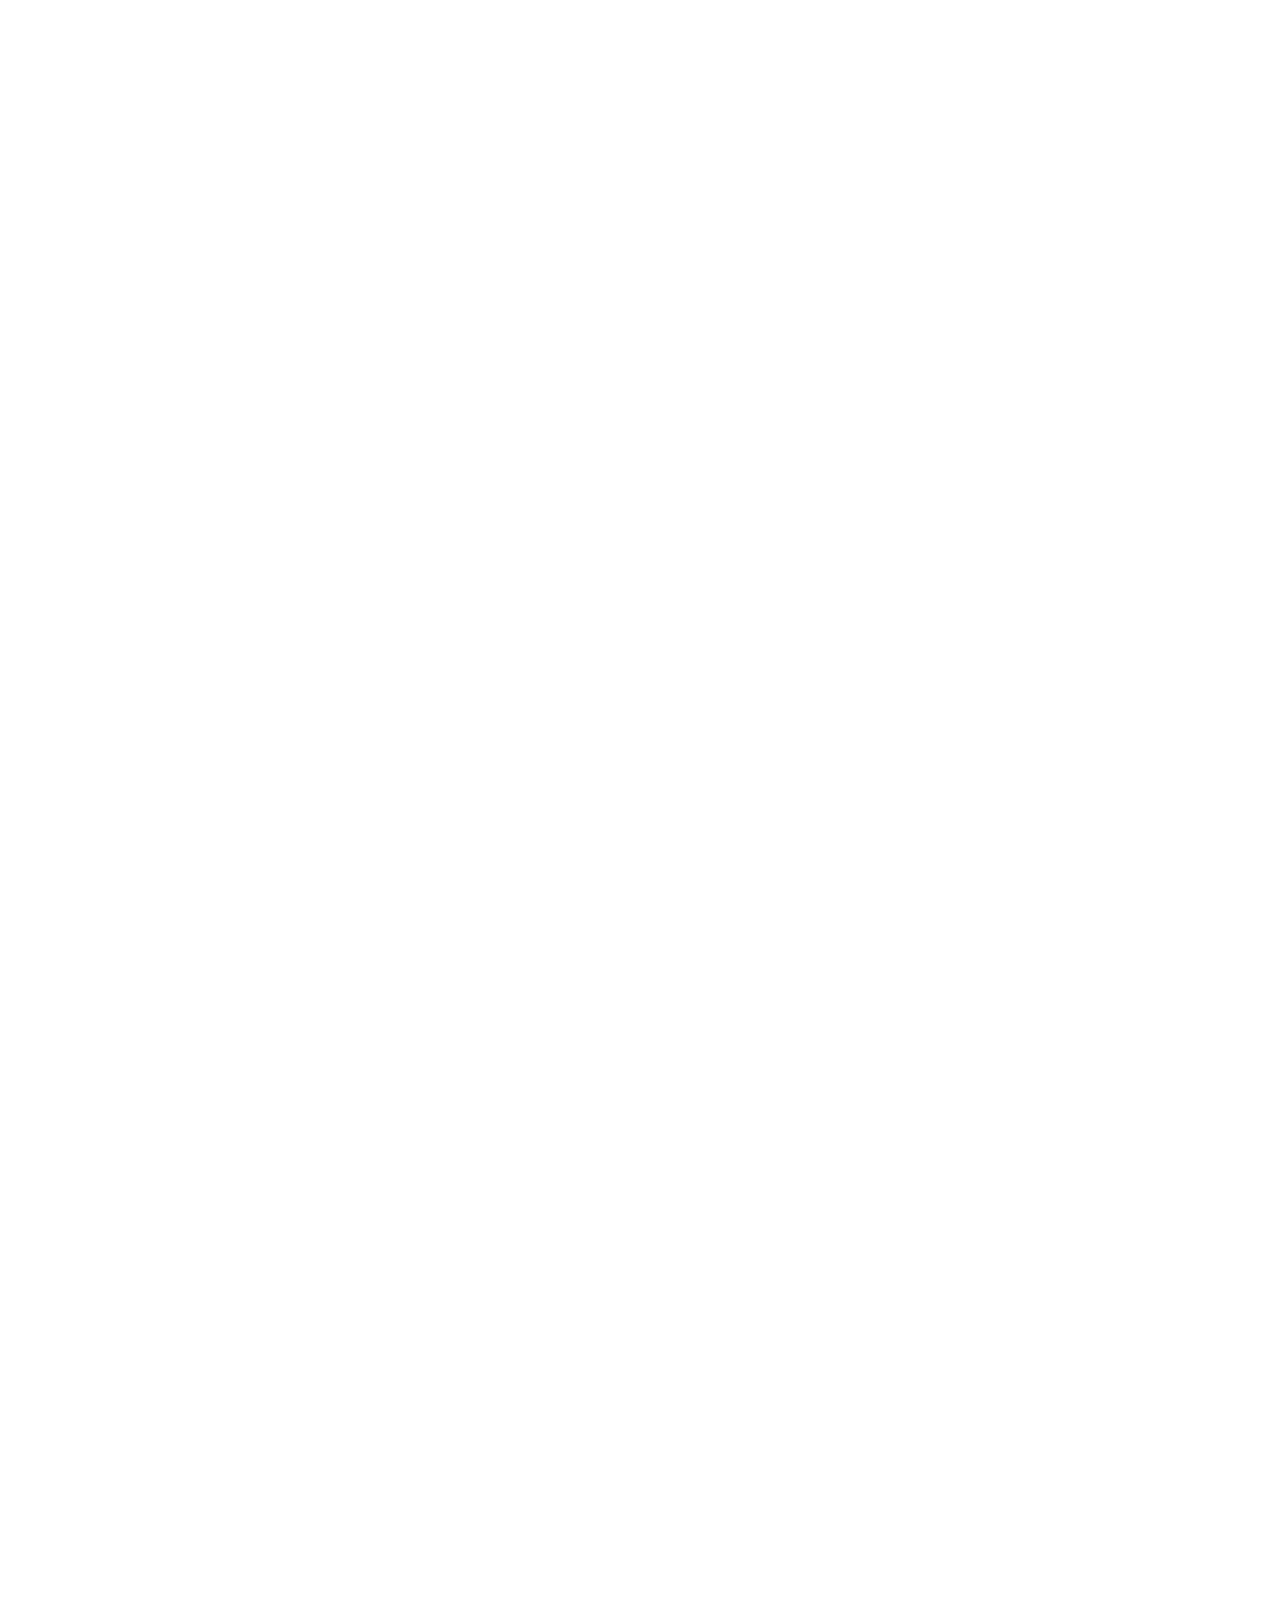
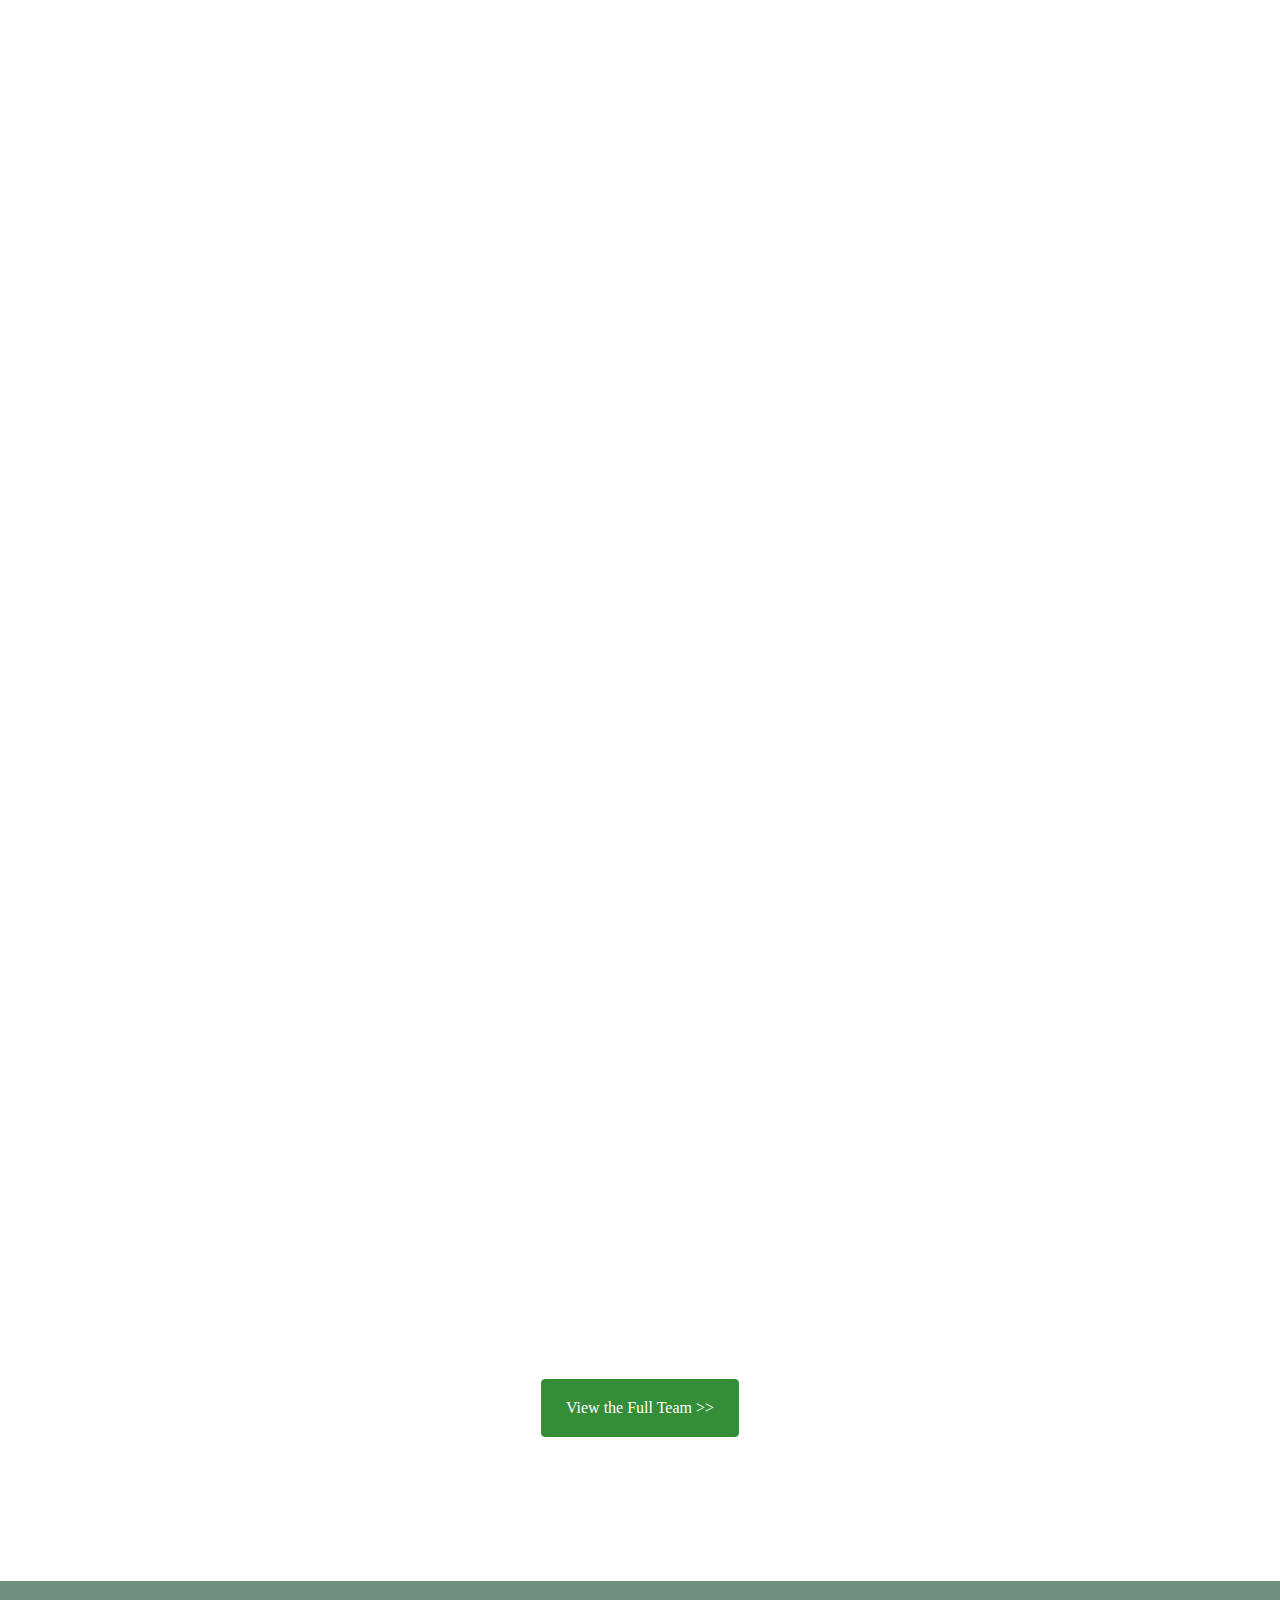
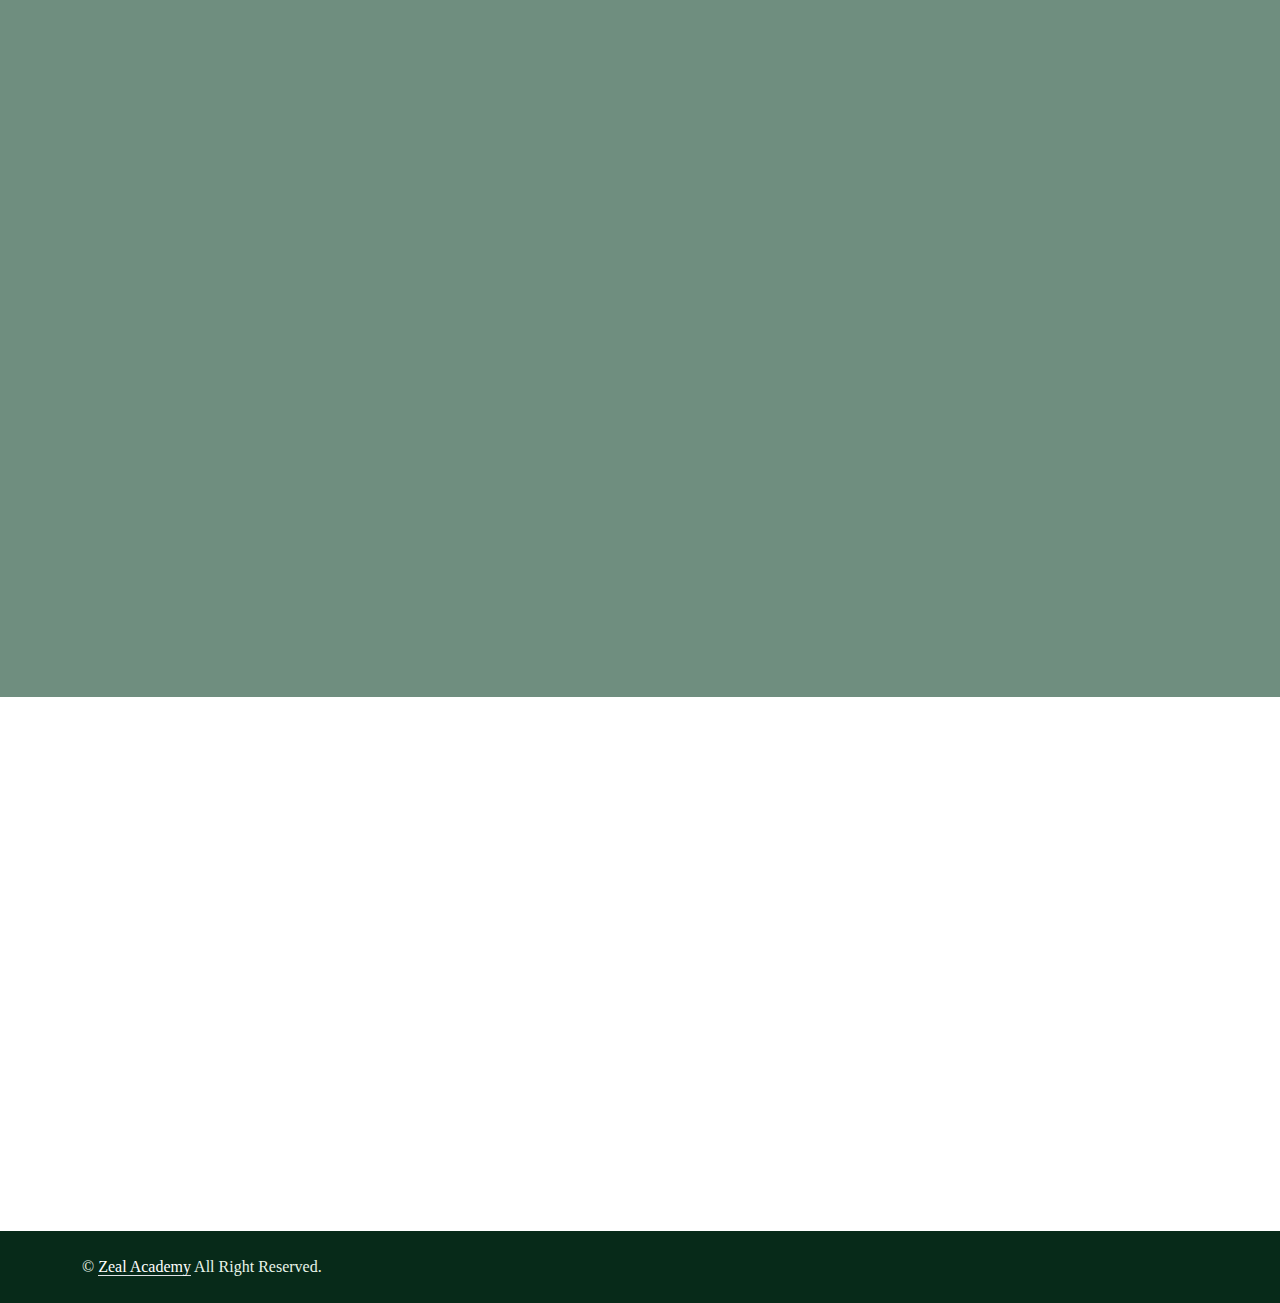
==== commit 4bf8efa9: "Merge pull request #4 from sijokandathil/feature/jipson" ====
--- a/index.html
+++ b/index.html
@@ -388,7 +388,7 @@
             <div class="row g-4 portfolio-container">
                 <div class="col-lg-4 col-md-6 portfolio-item first wow fadeInUp" data-wow-delay="0.1s">
                     <div class="portfolio-inner rounded">
-                        <img class="img-fluid" src="img/gallery-2.jpg" alt="">
+                        <img class="img-fluid" src="img/gallery-2.JPG" alt="">
                         <div class="portfolio-text">
                             <h4 class="text-white mb-4">aaaaaaaaaaa</h4>
                             <div class="d-flex">
@@ -400,11 +400,11 @@
                 </div>
                 <div class="col-lg-4 col-md-6 portfolio-item second wow fadeInUp" data-wow-delay="0.3s">
                     <div class="portfolio-inner rounded">
-                        <img class="img-fluid" src="img/gallery-5.jpg" alt="">
+                        <img class="img-fluid" src="img/gallery-5.JPG" alt="">
                         <div class="portfolio-text">
                             <h4 class="text-white mb-4">sssssssssss</h4>
                             <div class="d-flex">
-                                <a class="btn btn-lg-square rounded-circle mx-2" href="img/gallery-5.jpg" data-lightbox="portfolio"><i class="fa fa-eye"></i></a>
+                                <a class="btn btn-lg-square rounded-circle mx-2" href="img/gallery-5.JPG" data-lightbox="portfolio"><i class="fa fa-eye"></i></a>
                                 <a class="btn btn-lg-square rounded-circle mx-2" href=""><i class="fa fa-link"></i></a>
                             </div>
                         </div>
@@ -412,11 +412,11 @@
                 </div>
                 <div class="col-lg-4 col-md-6 portfolio-item first wow fadeInUp" data-wow-delay="0.5s">
                     <div class="portfolio-inner rounded">
-                        <img class="img-fluid" src="img/gallery-7.jpg" alt="">
+                        <img class="img-fluid" src="img/gallery-7.JPG" alt="">
                         <div class="portfolio-text">
                             <h4 class="text-white mb-4">ssssssssss</h4>
                             <div class="d-flex">
-                                <a class="btn btn-lg-square rounded-circle mx-2" href="img/gallery-7.jpg" data-lightbox="portfolio"><i class="fa fa-eye"></i></a>
+                                <a class="btn btn-lg-square rounded-circle mx-2" href="img/gallery-7.JPG" data-lightbox="portfolio"><i class="fa fa-eye"></i></a>
                                 <a class="btn btn-lg-square rounded-circle mx-2" href=""><i class="fa fa-link"></i></a>
                             </div>
                         </div>
@@ -424,11 +424,11 @@
                 </div>
                 <div class="col-lg-4 col-md-6 portfolio-item second wow fadeInUp" data-wow-delay="0.1s">
                     <div class="portfolio-inner rounded">
-                        <img class="img-fluid" src="img/gallery-8.jpg" alt="">
+                        <img class="img-fluid" src="img/gallery-8.JPG" alt="">
                         <div class="portfolio-text">
                             <h4 class="text-white mb-4">ddddddddddddd</h4>
                             <div class="d-flex">
-                                <a class="btn btn-lg-square rounded-circle mx-2" href="img/gallery-8.jpg" data-lightbox="portfolio"><i class="fa fa-eye"></i></a>
+                                <a class="btn btn-lg-square rounded-circle mx-2" href="img/gallery-8.JPG" data-lightbox="portfolio"><i class="fa fa-eye"></i></a>
                                 <a class="btn btn-lg-square rounded-circle mx-2" href=""><i class="fa fa-link"></i></a>
                             </div>
                         </div>
@@ -436,7 +436,7 @@
                 </div>
                 <div class="col-lg-4 col-md-6 portfolio-item first wow fadeInUp" data-wow-delay="0.3s">
                     <div class="portfolio-inner rounded">
-                        <img class="img-fluid" src="img/gallery-13.jpg" alt="">
+                        <img class="img-fluid" src="img/gallery-13.JPG" alt="">
                         <div class="portfolio-text">
                             <h4 class="text-white mb-4">fffffffffffff</h4>
                             <div class="d-flex">
